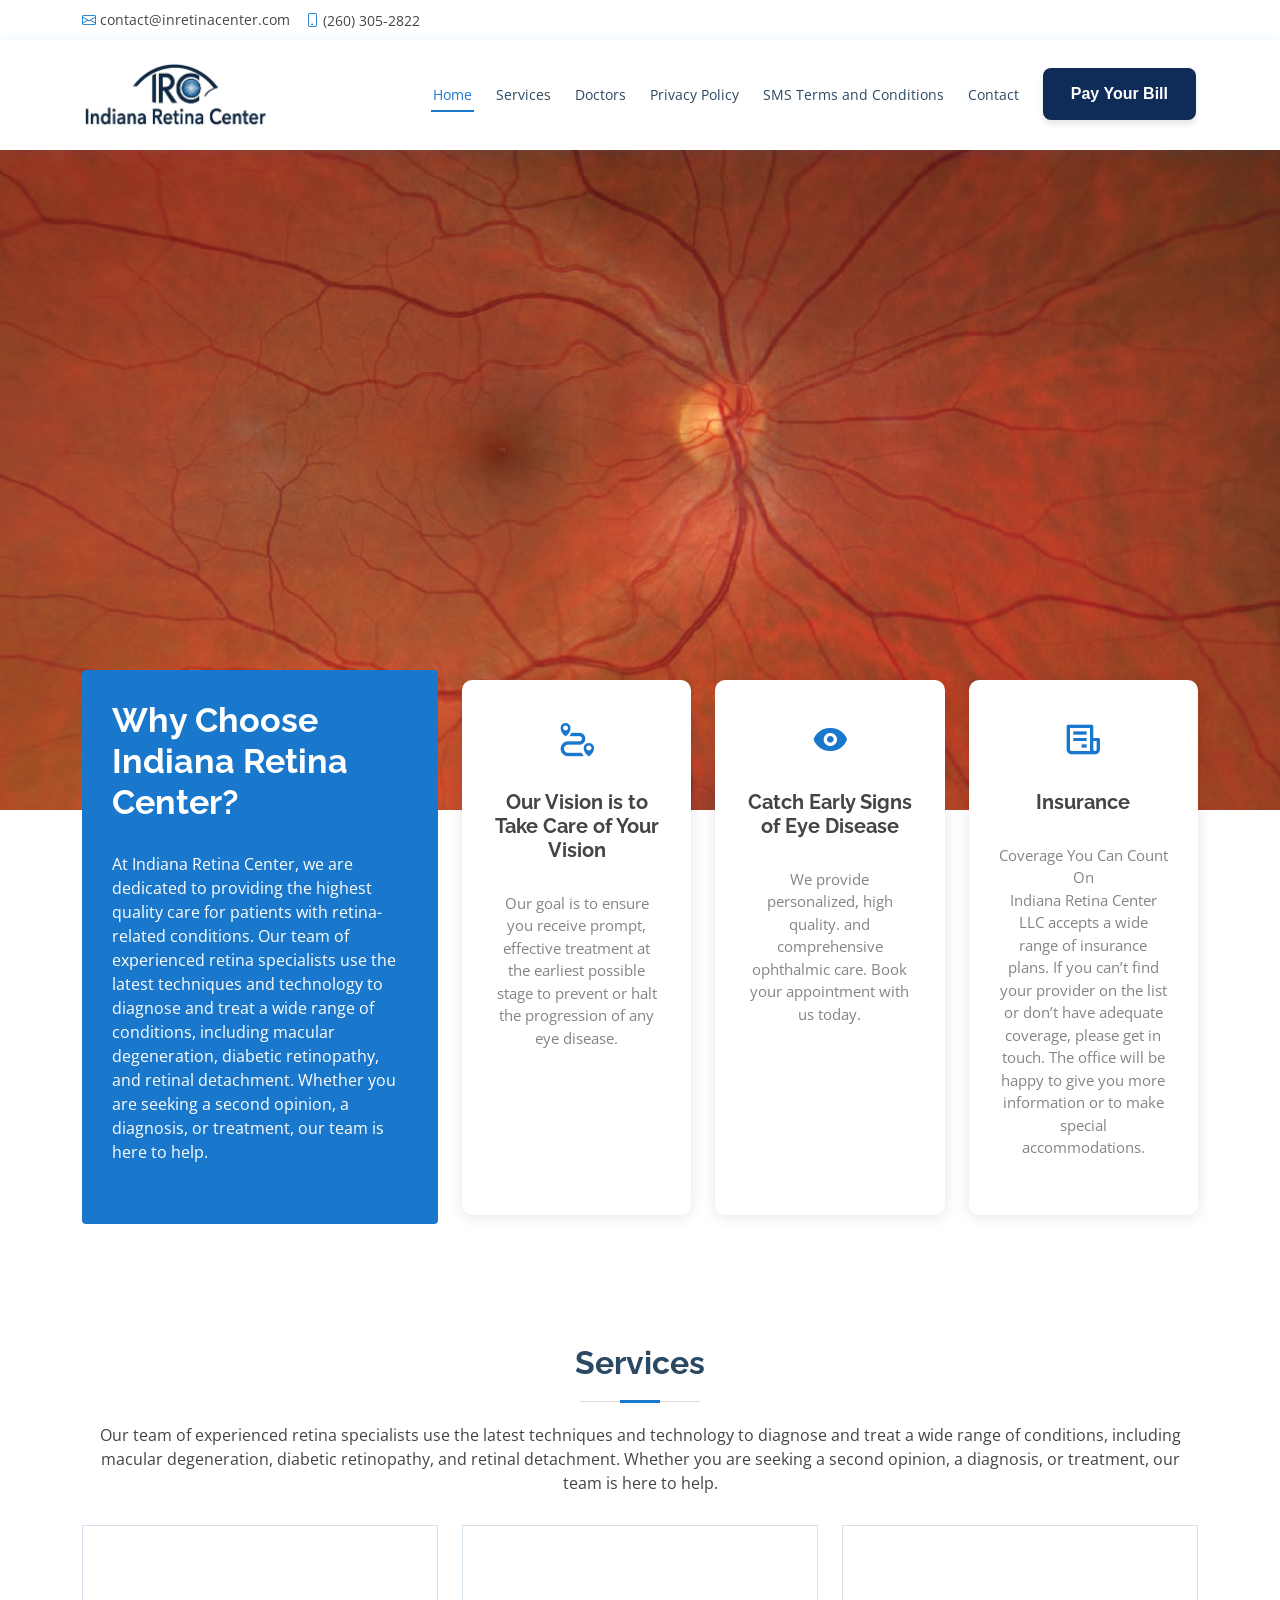
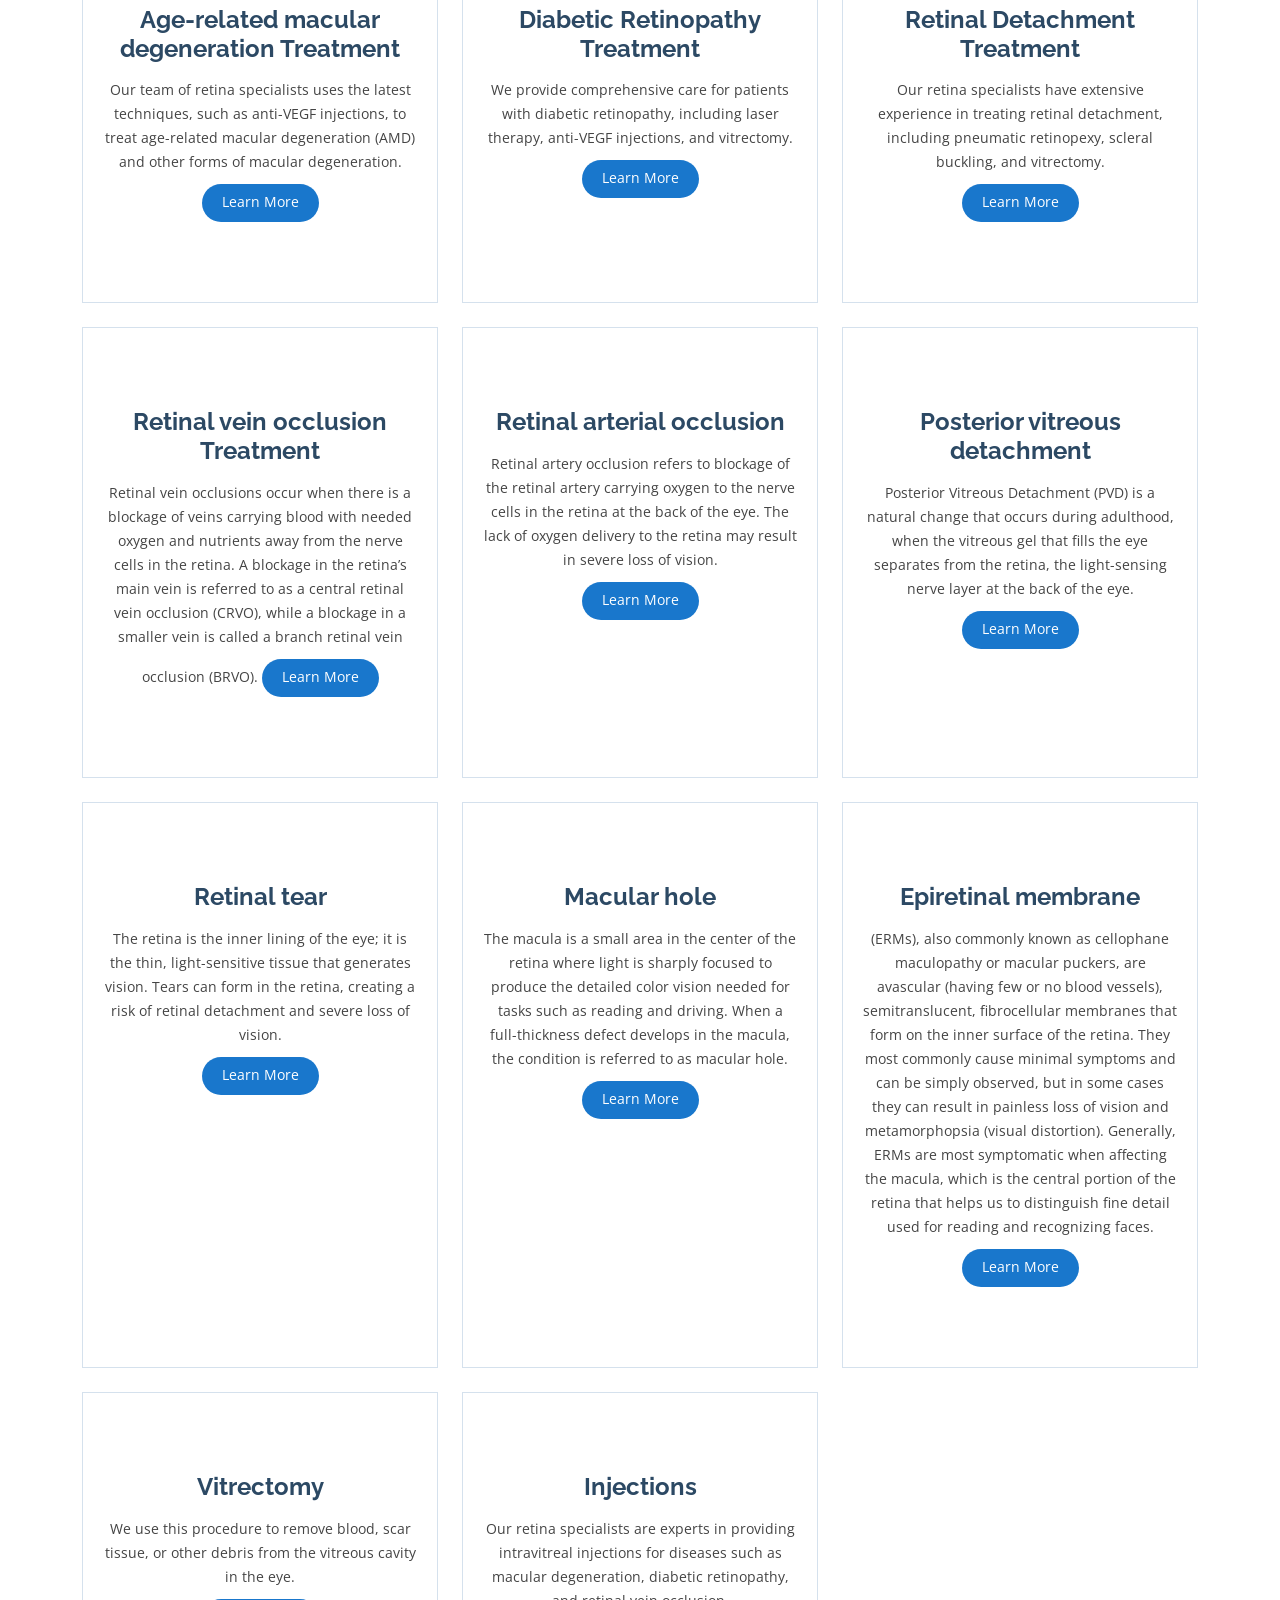
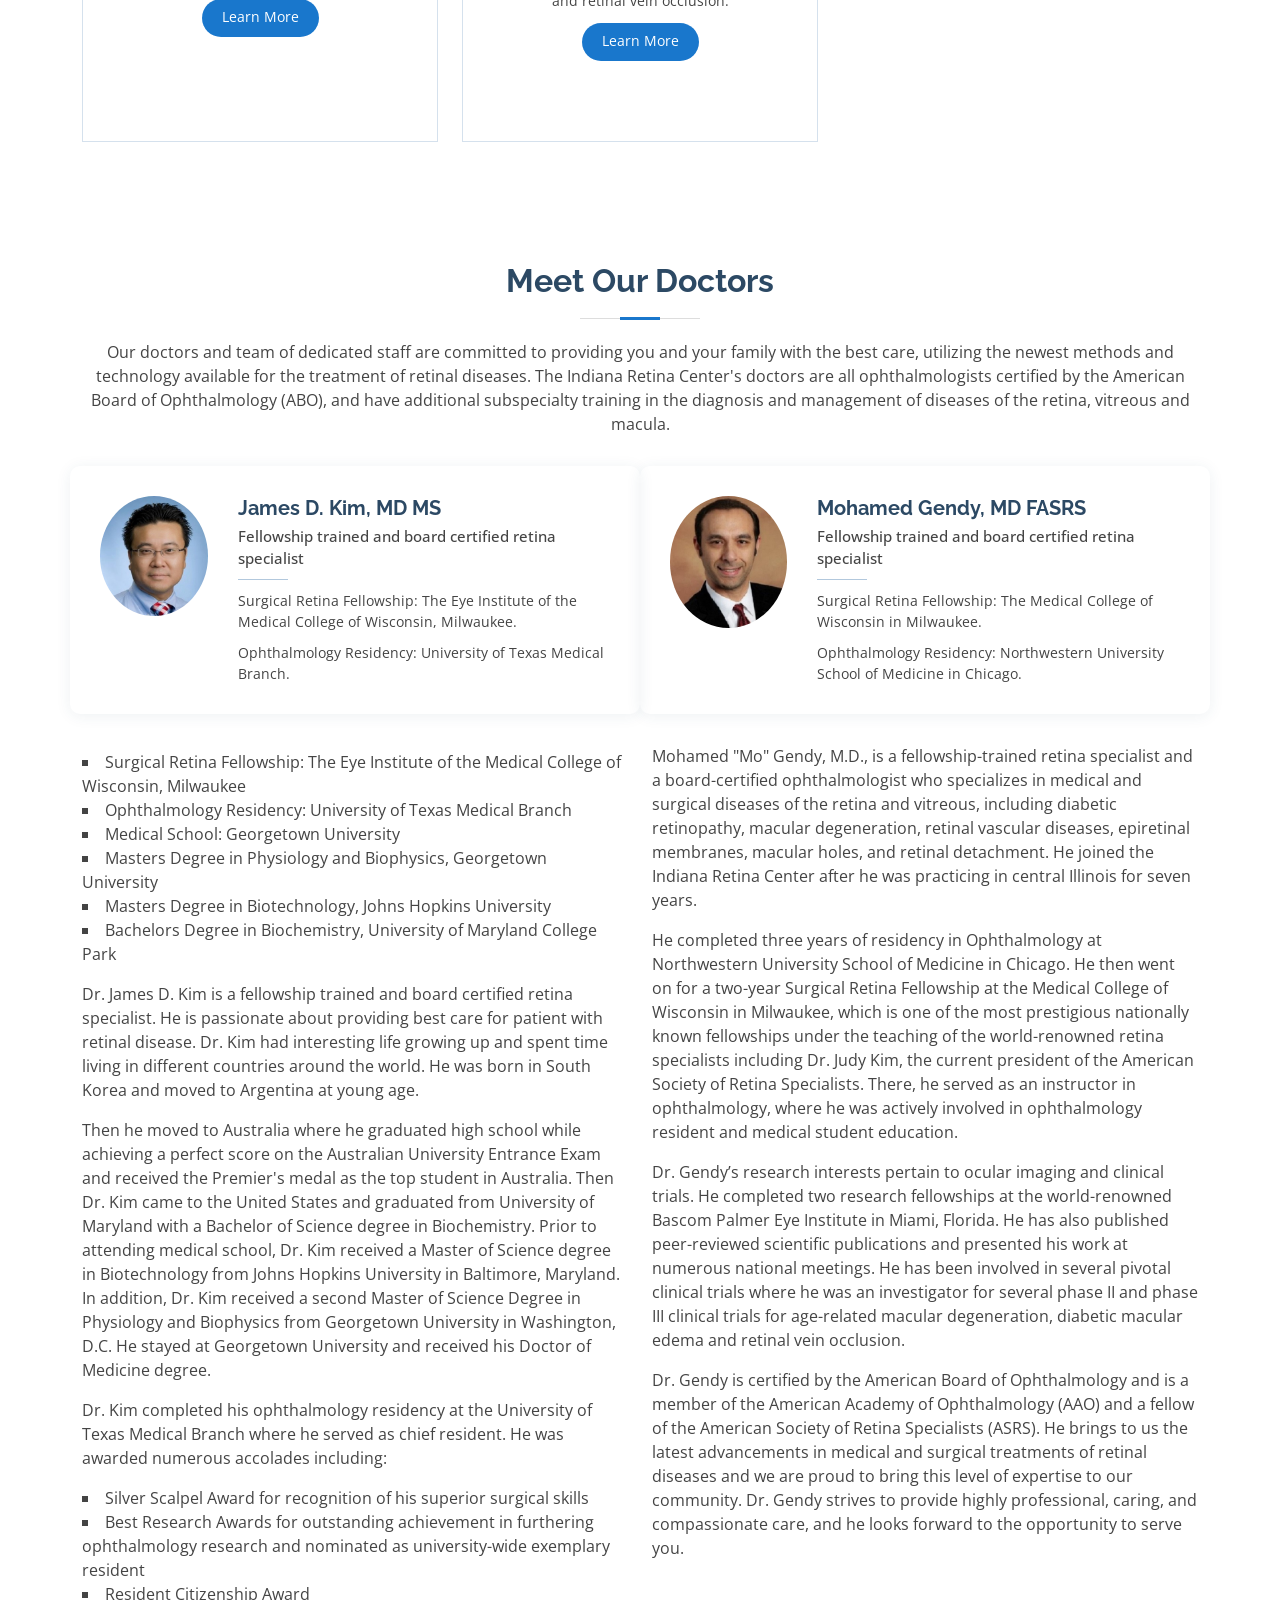
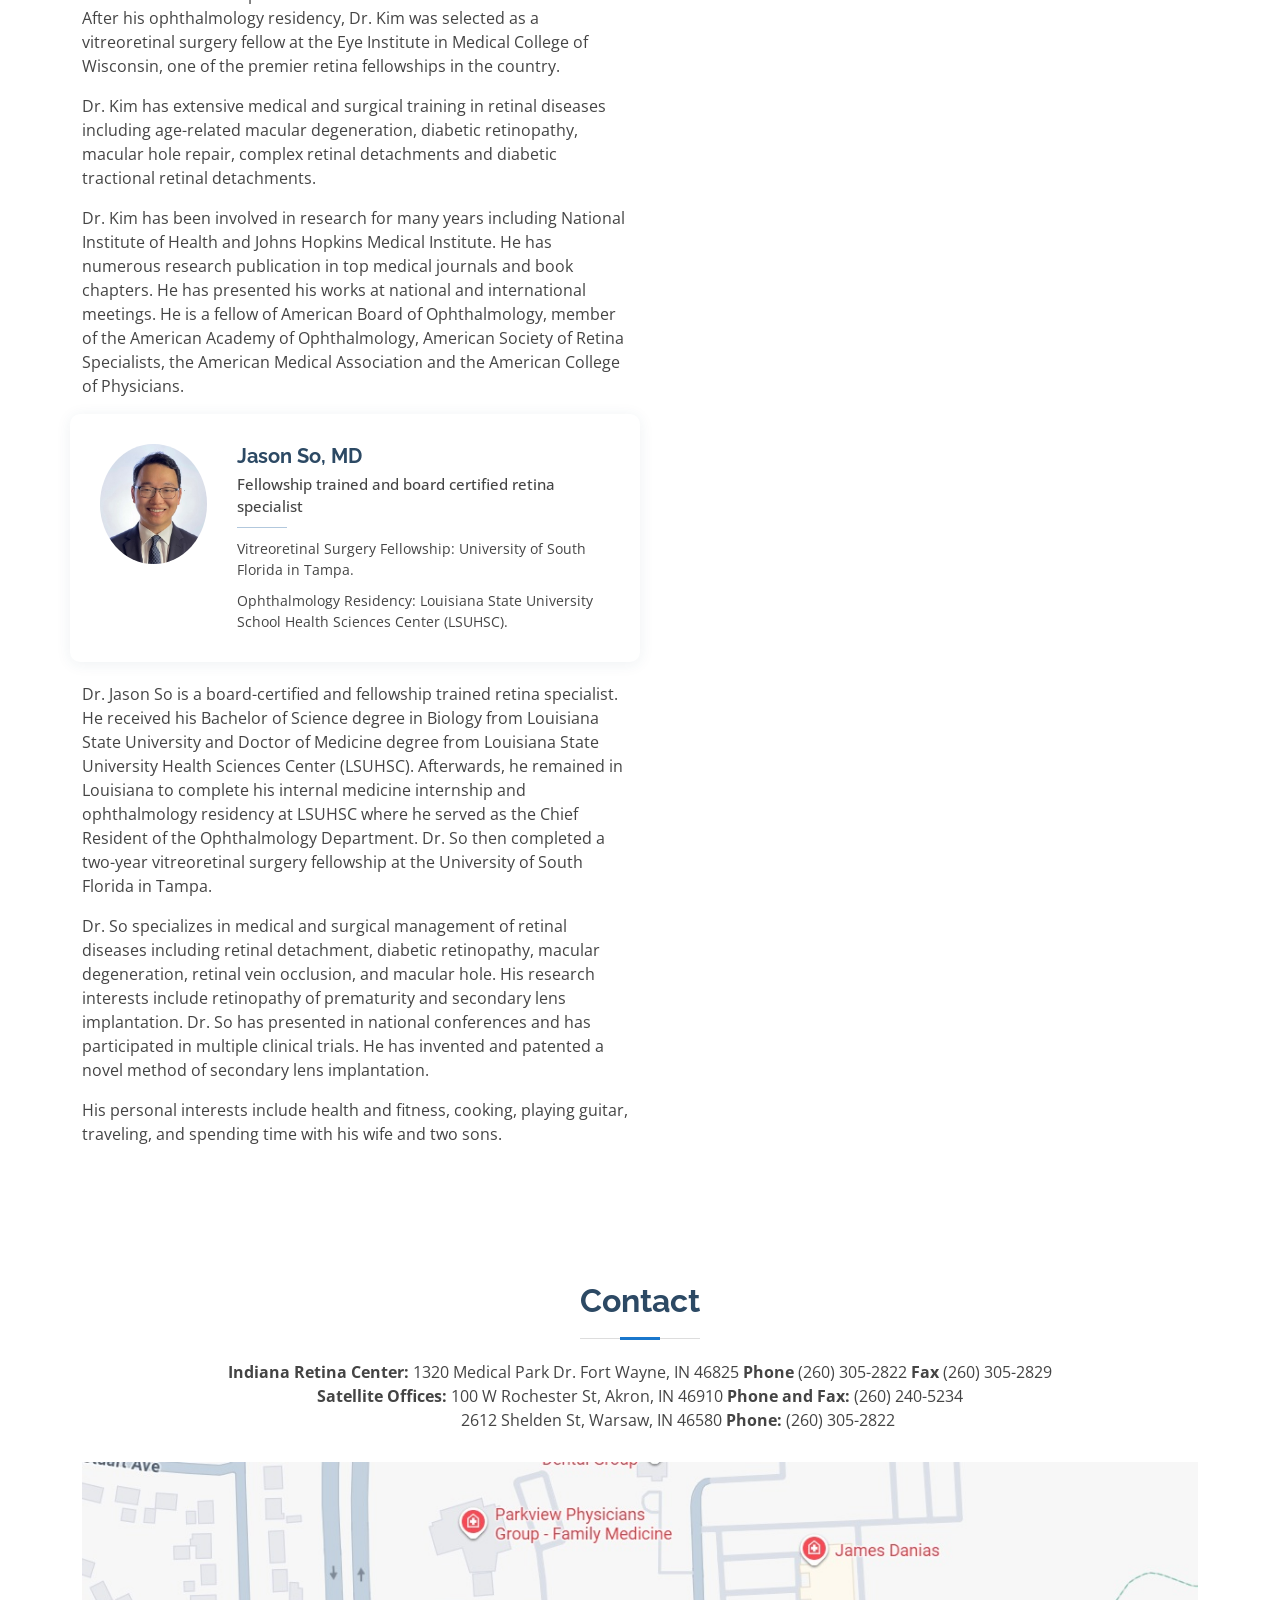
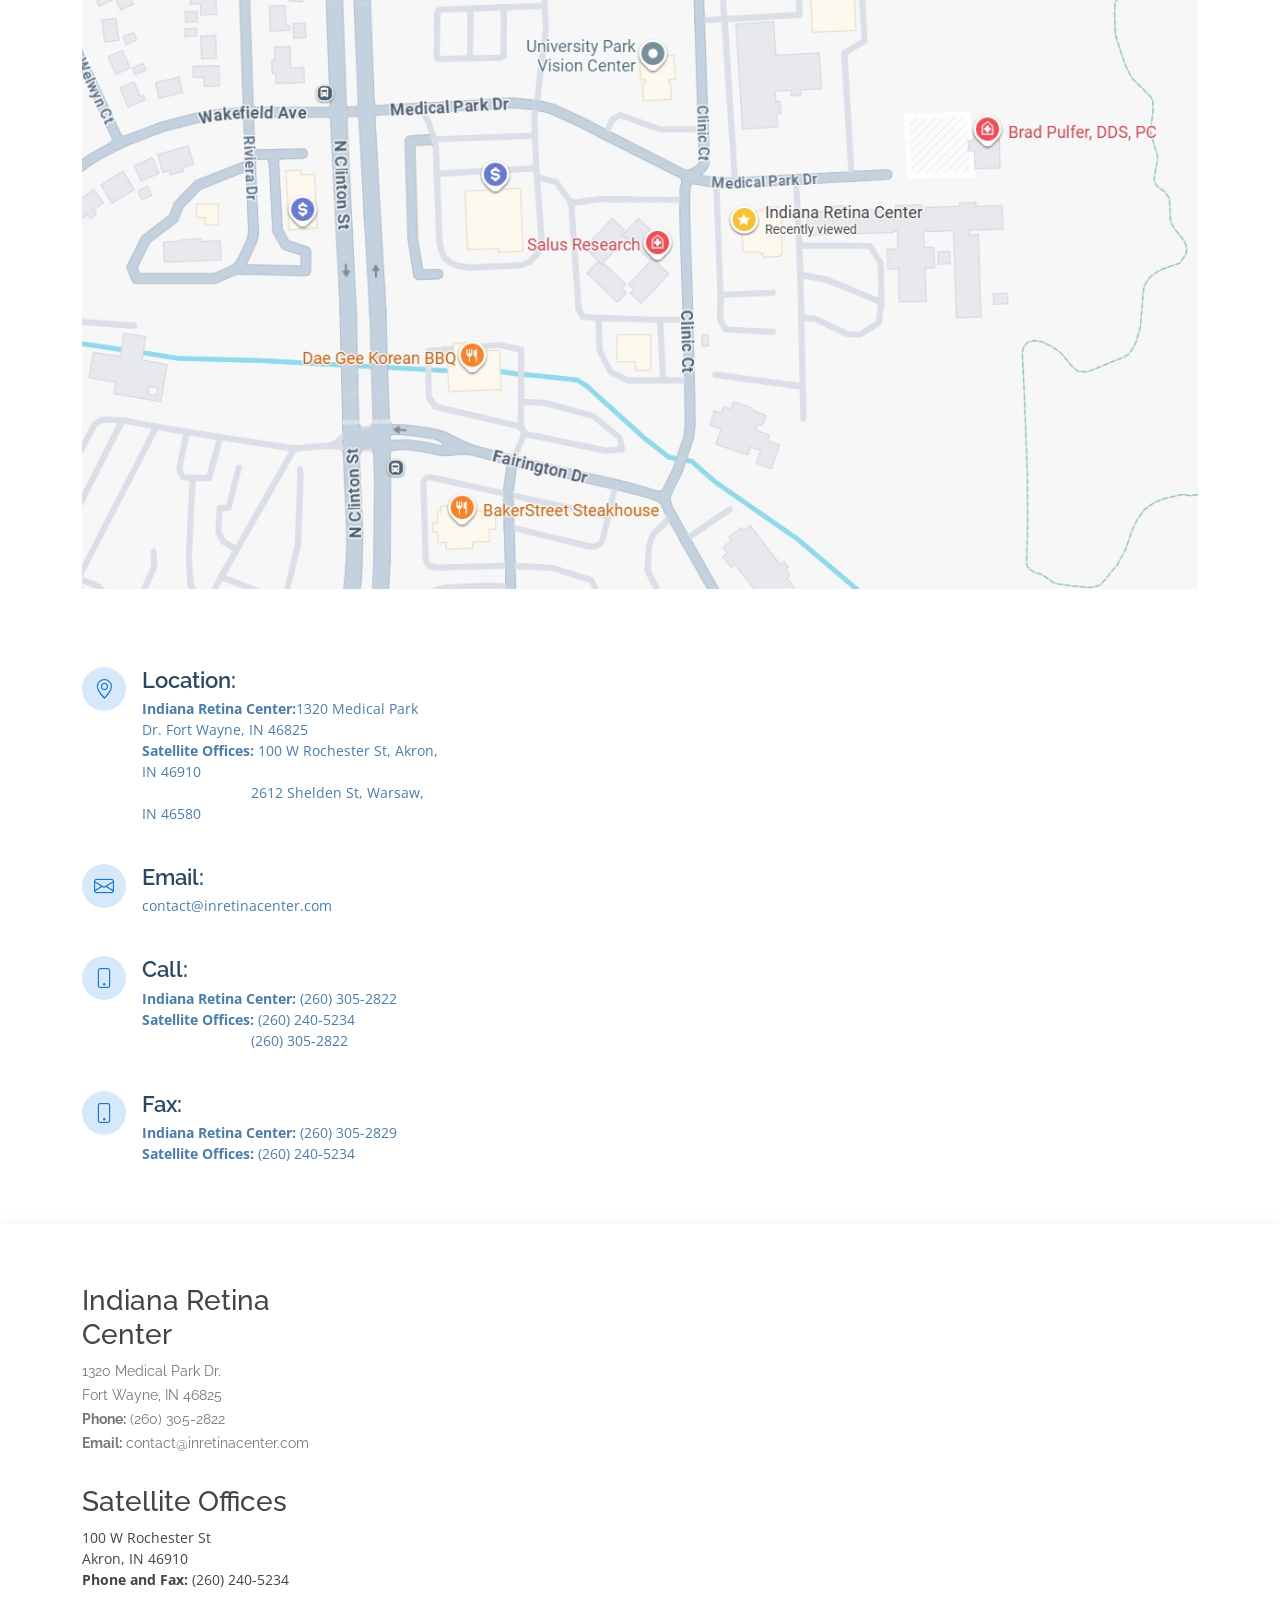
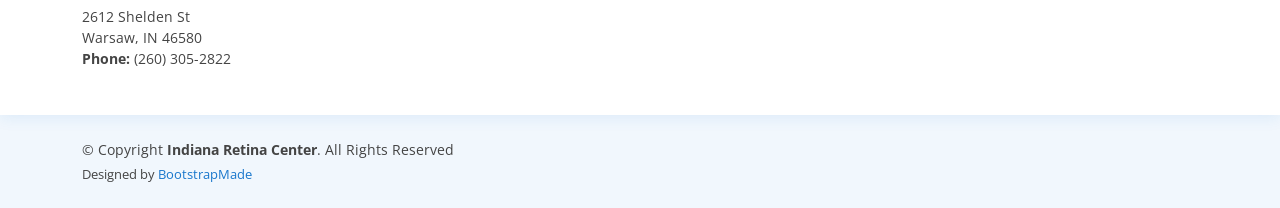
==== index.html @ b205c961 "init commit" ====
<!DOCTYPE html>
<html lang="en">

<head>
  <meta charset="utf-8">
  <meta content="width=device-width, initial-scale=1.0" name="viewport">

  <title>Indiana Retina Center</title>
  <meta content="" name="description">
  <meta content="" name="keywords">

  <!-- Favicons -->
  <link href="assets/img/favicon.png" rel="icon">
  <link href="assets/img/apple-touch-icon.png" rel="apple-touch-icon">

  <!-- Google Fonts -->
  <link href="https://fonts.googleapis.com/css?family=Open+Sans:300,300i,400,400i,600,600i,700,700i|Raleway:300,300i,400,400i,500,500i,600,600i,700,700i|Poppins:300,300i,400,400i,500,500i,600,600i,700,700i" rel="stylesheet">

  <!-- Vendor CSS Files -->
  <link href="assets/vendor/fontawesome-free/css/all.min.css" rel="stylesheet">
  <link href="assets/vendor/animate.css/animate.min.css" rel="stylesheet">
  <link href="assets/vendor/bootstrap/css/bootstrap.min.css" rel="stylesheet">
  <link href="assets/vendor/bootstrap-icons/bootstrap-icons.css" rel="stylesheet">
  <link href="assets/vendor/boxicons/css/boxicons.min.css" rel="stylesheet">
  <link href="assets/vendor/glightbox/css/glightbox.min.css" rel="stylesheet">
  <link href="assets/vendor/remixicon/remixicon.css" rel="stylesheet">
  <link href="assets/vendor/swiper/swiper-bundle.min.css" rel="stylesheet">

  <!-- Template Main CSS File -->
  <link href="assets/css/style.css" rel="stylesheet">

  <!-- =======================================================
  * Template Name: medical- v4.10.0
  * Template URL: https://bootstrapmade.com/Indiana Retina Center-free-medical-bootstrap-theme/
  * Author: BootstrapMade.com
  * License: https://bootstrapmade.com/license/
  ======================================================== -->
</head>

<body>

  <!-- ======= Top Bar ======= -->
  <div id="topbar" class="d-flex align-items-center fixed-top">
    <div class="container d-flex justify-content-between">
      <div class="contact-info d-flex align-items-center">
        <i class="bi bi-envelope"></i> <a href="mailto:contact@inretinacenter.com">contact@inretinacenter.com</a>
        <i class="bi bi-phone"></i> (260) 305-2822 
      </div>

    </div>
  </div>

  <!-- ======= Header ======= -->
  <header id="header" class="fixed-top">
    <div class="container d-flex align-items-center">

      <h1 class="logo me-auto"><a href="index.html"><img src="./assets/img/logo.jpg" ></a></h1>
      <!-- Uncomment below if you prefer to use an image logo -->
      <!-- <a href="index.html" class="logo me-auto"><img src="assets/img/logo.png" alt="" class="img-fluid"></a>-->

      <nav id="navbar" class="navbar order-last order-lg-0">
        <ul>
          <li><a class="nav-link scrollto active" href="#hero">Home</a></li>
          <li><a class="nav-link scrollto" href="#services">Services</a></li>
          <li><a class="nav-link scrollto" href="#doctors">Doctors</a></li>
          <li><a class="nav-link scrollto" href="/privacy.html">Privacy Policy</a></li>
          <li><a class="nav-link scrollto" href="/sms.html">SMS Terms and Conditions</a></li>
          <li><a class="nav-link scrollto" href="#contact">Contact</a></li>
          <li><a class="nav-link scrollto" href="/payment.html">    
            <button class="payment-btn" onclick="this.classList.toggle('is-loading')">
              <span class="spinner"></span>
              <span class="text">Pay Your Bill</span>
            </button>
          </a> 
          </li>
          
        </ul>
        <i class="bi bi-list mobile-nav-toggle"></i>


       


      </nav><!-- .navbar -->

      <a style="display:none" href="#contact" class="appointment-btn scrollto">
        <span class="d-none d-md-inline">Make an</span> Appointment</a>

    </div>
  </header><!-- End Header -->

  <!-- ======= Hero Section ======= -->
  <section id="hero" class="d-flex align-items-center">
    <div class="container">

    <div style="display:none">
      <h1>Indiana  Retina<span style="color:white;ext-shadow: 1px 1px 2px pink; "> Center</span></h1>
      <h2 style="width:50%">We use the most up-to-date diagnostic, medical, surgical,
        and non-surgical methods to provide personalized treatment
        for your eye care needs.</h2>
      <a href="#contact" class="btn-get-started scrollto">Get Started</a>
    </div>
    </div>
  </section><!-- End Hero -->

  <main id="main">

    <!-- ======= Why Us Section ======= -->
    <section id="why-us" class="why-us">
      <div class="container">

        <div class="row">
          <div class="col-lg-4 d-flex align-items-stretch">
            <div class="content">
              <h3>Why Choose Indiana Retina Center?</h3>
              <p>
                At Indiana Retina Center, we are dedicated to providing the highest quality care for patients with retina-related conditions. Our team of experienced retina specialists use the latest techniques and technology to diagnose and treat a wide range of conditions, including macular degeneration, diabetic retinopathy, and retinal detachment. Whether you are seeking a second opinion, a diagnosis, or treatment, our team is here to help.
              </p>
              <div class="text-center"  style="display:none" >
                <a href="#" class="more-btn">Learn More <i class="bx bx-chevron-right"></i></a>
              </div>
            </div>
          </div>
          <div class="col-lg-8 d-flex align-items-stretch">
            <div class="icon-boxes d-flex flex-column justify-content-center">
              <div class="row">
                <div class="col-xl-4 d-flex align-items-stretch">
                  <div class="icon-box mt-4 mt-xl-0">
                    <i class="bx bx-trip"></i>
                    <h4>Our Vision is to Take Care of Your Vision</h4>
                    <p>Our goal is to ensure you receive prompt, effective treatment at the earliest possible stage to prevent or halt the progression of any eye disease.</p>
                  </div>
                </div>
                
                

                <div class="col-xl-4 d-flex align-items-stretch">
                  <div class="icon-box mt-4 mt-xl-0">
                    <i class="bx bxs-show"></i>
                    <h4>Catch Early Signs of Eye Disease  
                    </h4>
                    <p>We provide personalized, high quality. 
                      and comprehensive ophthalmic care. 
                      Book your appointment with us today.</p>
                  </div>
                </div>

                
                <div class="col-xl-4 d-flex align-items-stretch">
                  <div class="icon-box mt-4 mt-xl-0">
                    <i class="bx bx-receipt"></i>
                    <h4>Insurance</h4>
                    <p>
                      Coverage You Can Count On
                      <br>
                      Indiana Retina Center LLC accepts a wide range of insurance plans. If you can’t find your provider on the list or don’t have adequate coverage, please get in touch. The office will be happy to give you more information or to make special accommodations.</p>
                  </div>
                </div>
              </div>
            </div><!-- End .content-->
          </div>
        </div>

      </div>
    </section><!-- End Why Us Section -->

    <!-- ======= About Section ======= -->
    <section id="about" class="about"  style="display:none">
      <div class="container-fluid">

        <div class="row">
          <div class="col-xl-5 col-lg-6 video-box d-flex justify-content-center align-items-stretch position-relative">
            <a href="https://www.youtube.com/watch?v=jDDaplaOz7Q" class="glightbox play-btn mb-4"></a>
          </div>

          <div class="col-xl-7 col-lg-6 icon-boxes d-flex flex-column align-items-stretch justify-content-center py-5 px-lg-5">
            <h3>Enim quis est voluptatibus aliquid consequatur fugiat</h3>
            <p>Esse voluptas cumque vel exercitationem. Reiciendis est hic accusamus. Non ipsam et sed minima temporibus laudantium. Soluta voluptate sed facere corporis dolores excepturi. Libero laboriosam sint et id nulla tenetur. Suscipit aut voluptate.</p>

            <div class="icon-box">
              <div class="icon"><i class="bx bx-fingerprint"></i></div>
              <h4 class="title"><a href="">Lorem Ipsum</a></h4>
              <p class="description">Voluptatum deleniti atque corrupti quos dolores et quas molestias excepturi sint occaecati cupiditate non provident</p>
            </div>

            <div class="icon-box">
              <div class="icon"><i class="bx bx-gift"></i></div>
              <h4 class="title"><a href="">Nemo Enim</a></h4>
              <p class="description">At vero eos et accusamus et iusto odio dignissimos ducimus qui blanditiis praesentium voluptatum deleniti atque</p>
            </div>

            <div class="icon-box">
              <div class="icon"><i class="bx bx-atom"></i></div>
              <h4 class="title"><a href="">Dine Pad</a></h4>
              <p class="description">Explicabo est voluptatum asperiores consequatur magnam. Et veritatis odit. Sunt aut deserunt minus aut eligendi omnis</p>
            </div>

          </div>
        </div>

      </div>
    </section><!-- End About Section -->

    <!-- ======= Counts Section ======= -->
    <section id="counts" class="counts"   style="display:none">
      <div class="container">

        <div class="row">

          <div class="col-lg-3 col-md-6">
            <div class="count-box">
              <i class="fas fa-user-md"></i>
              <span data-purecounter-start="0" data-purecounter-end="85" data-purecounter-duration="1" class="purecounter"></span>
              <p>Doctors</p>
            </div>
          </div>

          <div class="col-lg-3 col-md-6 mt-5 mt-md-0">
            <div class="count-box">
              <i class="far fa-hospital"></i>
              <span data-purecounter-start="0" data-purecounter-end="18" data-purecounter-duration="1" class="purecounter"></span>
              <p>Departments</p>
            </div>
          </div>

          <div class="col-lg-3 col-md-6 mt-5 mt-lg-0">
            <div class="count-box">
              <i class="fas fa-flask"></i>
              <span data-purecounter-start="0" data-purecounter-end="12" data-purecounter-duration="1" class="purecounter"></span>
              <p>Research Labs</p>
            </div>
          </div>

          <div class="col-lg-3 col-md-6 mt-5 mt-lg-0">
            <div class="count-box">
              <i class="fas fa-award"></i>
              <span data-purecounter-start="0" data-purecounter-end="150" data-purecounter-duration="1" class="purecounter"></span>
              <p>Awards</p>
            </div>
          </div>

        </div>

      </div>
    </section><!-- End Counts Section -->

    <!-- ======= Services Section ======= -->
    <section id="services" class="services">
      <div class="container">

        <div class="section-title">
          <h2>Services</h2>
          <p>Our team of experienced retina specialists use the latest techniques and technology to diagnose and treat a wide range of conditions, including macular degeneration, diabetic retinopathy, and retinal detachment. Whether you are seeking a second opinion, a diagnosis, or treatment, our team is here to help.</p>
        </div>

        <div class="row">
          <div class="col-lg-4 col-md-6 d-flex align-items-stretch">
            <div class="icon-box">
              <div class="icon"  style="display:none;"><i class="fas fa-notes-medical"></i></div>
              <h4><a href="">Age-related macular degeneration Treatment</a></h4>
              <p> Our team of retina specialists uses the latest techniques, such as anti-VEGF injections, 
                to treat age-related macular degeneration (AMD) and other forms of macular degeneration.
                <a  target="_blank"  href="https://www.asrs.org/patients/retinal-diseases/2/age-related-macular-degeneration" 
                 class="more-btn">Learn More</a>
            </div>
          </div>

          <div class="col-lg-4 col-md-6 d-flex align-items-stretch mt-4 mt-md-0">
            <div class="icon-box">
              <div class="icon"  style="display:none;"><i class="fas fa-notes-medical"></i></div>
              <h4><a href="">Diabetic Retinopathy Treatment</a></h4>
              <p>We provide comprehensive care for patients with diabetic retinopathy, including laser therapy, anti-VEGF injections, and vitrectomy.
                <br><a  target="_blank"  href="https://www.asrs.org/patients/retinal-diseases/3/diabetic-retinopathy"
                class="more-btn">Learn More</a>
              </p>
            </div>
          </div>

          <div class="col-lg-4 col-md-6 d-flex align-items-stretch mt-4 mt-lg-0">
            <div class="icon-box">
              <div class="icon"  style="display:none;"><i class="fas fa-notes-medical"></i></div>
              <h4><a href="">Retinal Detachment Treatment</a></h4>
              <p>Our retina specialists have extensive experience in treating retinal detachment, including pneumatic retinopexy, scleral buckling, and vitrectomy.
                <br><a  target="_blank"  href="https://www.asrs.org/patients/retinal-diseases/6/retinal-detachment"
                class="more-btn">Learn More</a>
              </p>
            </div>
          </div>

          <div class="col-lg-4 col-md-6 d-flex align-items-stretch mt-4">
            <div class="icon-box">
              <div class="icon"  style="display:none;"><i class="fas fa-notes-medical"></i></div>
              <h4><a href="">Retinal vein occlusion Treatment</a></h4>
              <p>Retinal vein occlusions occur when there is a blockage of veins carrying  blood with needed oxygen and nutrients away from the nerve cells in the retina. A blockage in the retina’s main vein is referred to as a central retinal vein occlusion (CRVO), while a blockage in a smaller vein is called a branch retinal vein occlusion (BRVO).
                <a target="_blank" href="https://www.asrs.org/patients/retinal-diseases/24/branch-retinal-vein-occlusion"
                class="more-btn">Learn More</a>

              </p>
            </div>
          </div>

          <div class="col-lg-4 col-md-6 d-flex align-items-stretch mt-4">
            <div class="icon-box">
              <div class="icon"  style="display:none;"><i class="fas fa-notes-medical"></i></div>
              <h4><a href="">Retinal arterial occlusion</a></h4>
              <p>Retinal artery occlusion refers to blockage of the retinal artery carrying oxygen to the nerve cells in the retina at the back of the eye. 
                The lack of oxygen delivery to the retina may result in severe loss of vision.
                <br><a target="_blank"  href="https://www.asrs.org/patients/retinal-diseases/32/retinal-artery-occlusion"
                class="more-btn">Learn More</a>
                
              </p>
            </div>
          </div>

          <div class="col-lg-4 col-md-6 d-flex align-items-stretch mt-4">
            <div class="icon-box">
              <div class="icon"  style="display:none;"><i class="fas fa-notes-medical"></i></div>
              <h4><a href=""> Posterior vitreous detachment</a></h4>
              <p>Posterior Vitreous Detachment (PVD) is a natural change that occurs during adulthood, when the vitreous gel that fills the eye separates from the retina, 
                the light-sensing nerve layer at the back of the eye.
                <br><a target="_blank"  href="https://www.asrs.org/patients/retinal-diseases/9/posterior-vitreous-detachment"
                class="more-btn">Learn More</a>
                
              </p>
            </div>
          </div>
          <div class="col-lg-4 col-md-6 d-flex align-items-stretch mt-4">
            <div class="icon-box">
              <div class="icon"  style="display:none;"><i class="fas fa-notes-medical"></i></div>
              <h4><a href="">Retinal tear</a></h4>
              <p>  The retina is the inner lining of the eye; it is the thin, light-sensitive tissue that generates vision. 
                Tears can form in the retina, creating a risk of retinal detachment and severe loss of vision.
                <br><a target="_blank"  href="https://www.asrs.org/patients/retinal-diseases/26/retinal-tears"
                class="more-btn">Learn More</a>
              </p>
            </div>
          </div>

          <div class="col-lg-4 col-md-6 d-flex align-items-stretch mt-4">
            <div class="icon-box">
              <div class="icon" style="display:none;"><i class="fas fa-notes-medical" ></i></div>
              <h4><a href="">Macular hole</a></h4>
              <p> The macula is a small area in the center of the retina where light is sharply focused to produce the detailed color vision needed for tasks such as reading and driving.
                 When a full-thickness defect develops in the macula, the condition is referred to as macular hole.
                <br><a target="_blank"  href="https://www.asrs.org/patients/retinal-diseases/4/macular-hole" 
                class="more-btn">Learn More</a>
              </p>
            </div>
          </div>
          <div class="col-lg-4 col-md-6 d-flex align-items-stretch mt-4">
            <div class="icon-box">
              <div class="icon"  style="display:none;"><i class="fas fa-notes-medical"></i></div>
              <h4><a href="">Epiretinal membrane</a></h4>
              <p>   (ERMs), also commonly known as cellophane maculopathy or macular puckers, are avascular (having few or no blood vessels), semitranslucent, fibrocellular membranes that form on the inner surface of the retina. They most commonly cause minimal symptoms and can be simply observed, but in some cases they can result in painless loss of vision and metamorphopsia (visual distortion). Generally, ERMs are most symptomatic when affecting the macula, 
                which is the central portion of the retina that helps us to distinguish fine detail used for reading and recognizing faces.
                <br><a target="_blank"  href="https://www.asrs.org/patients/retinal-diseases/19/epiretinal-membranes" 
                class="more-btn">Learn More</a>
              </p>
            </div>
          </div>
 

          <div class="col-lg-4 col-md-6 d-flex align-items-stretch mt-4">
            <div class="icon-box">
              <div class="icon"  style="display:none;"><i class="fas fa-notes-medical"></i></div>
              <h4><a href="">Vitrectomy</a></h4>
              <p>We use this procedure to remove blood, scar tissue, or other debris from the vitreous cavity in the eye.
                <br><a target="_blank" href="https://www.asrs.org/patients/retinal-diseases/25/vitrectomy"
                class="more-btn">Learn More</a>
              </p>
            </div>
          </div>

          <div class="col-lg-4 col-md-6 d-flex align-items-stretch mt-4">
            <div class="icon-box">
              <div class="icon"  style="display:none;"><i class="fas fa-notes-medical"></i></div>
              <h4><a href="">Injections</a></h4>
              <p>Our retina specialists are experts in providing intravitreal injections for diseases such as macular degeneration, diabetic retinopathy, and retinal vein occlusion.
                <br><a target="_blank"  href="https://www.asrs.org/patients/retinal-diseases/33/intravitreal-injections" 
                class="more-btn">Learn More</a>
                
              </p>
            </div>
          </div>



        </div>

      </div>
    </section><!-- End Services Section -->

    <!-- ======= Appointment Section ======= -->
    <section id="appointment" class="appointment section-bg" style="display:none">
      <div class="container">

        <div class="section-title">
          <h2>Make an Appointment</h2>
          <p>Magnam dolores commodi suscipit. Necessitatibus eius consequatur ex aliquid fuga eum quidem. Sit sint consectetur velit. Quisquam quos quisquam cupiditate. Et nemo qui impedit suscipit alias ea. Quia fugiat sit in iste officiis commodi quidem hic quas.</p>
        </div>

        <form action="forms/appointment.php" method="post" role="form" class="php-email-form">
          <div class="row">
            <div class="col-md-4 form-group">
              <input type="text" name="name" class="form-control" id="name" placeholder="Your Name" data-rule="minlen:4" data-msg="Please enter at least 4 chars">
              <div class="validate"></div>
            </div>
            <div class="col-md-4 form-group mt-3 mt-md-0">
              <input type="email" class="form-control" name="email" id="email" placeholder="Your Email" data-rule="email" data-msg="Please enter a valid email">
              <div class="validate"></div>
            </div>
            <div class="col-md-4 form-group mt-3 mt-md-0">
              <input type="tel" class="form-control" name="phone" id="phone" placeholder="Your Phone" data-rule="minlen:4" data-msg="Please enter at least 4 chars">
              <div class="validate"></div>
            </div>
          </div>
          <div class="row">
            <div class="col-md-4 form-group mt-3">
              <input type="datetime" name="date" class="form-control datepicker" id="date" placeholder="Appointment Date" data-rule="minlen:4" data-msg="Please enter at least 4 chars">
              <div class="validate"></div>
            </div>
            <div class="col-md-4 form-group mt-3">
              <select name="department" id="department" class="form-select">
                <option value="">Select Department</option>
                <option value="Department 1">Department 1</option>
                <option value="Department 2">Department 2</option>
                <option value="Department 3">Department 3</option>
              </select>
              <div class="validate"></div>
            </div>
            <div class="col-md-4 form-group mt-3">
              <select name="doctor" id="doctor" class="form-select">
                <option value="">Select Doctor</option>
                <option value="Doctor 1">Doctor 1</option>
                <option value="Doctor 2">Doctor 2</option>
                <option value="Doctor 3">Doctor 3</option>
              </select>
              <div class="validate"></div>
            </div>
          </div>

          <div class="form-group mt-3">
            <textarea class="form-control" name="message" rows="5" placeholder="Message (Optional)"></textarea>
            <div class="validate"></div>
          </div>
          <div class="mb-3">
            <div class="loading">Loading</div>
            <div class="error-message"></div>
            <div class="sent-message">Your appointment request has been sent successfully. Thank you!</div>
          </div>
          <div class="text-center"><button type="submit">Make an Appointment</button></div>
        </form>

      </div>
    </section><!-- End Appointment Section -->

    <!-- ======= Departments Section ======= -->
    <section id="departments" class="departments"  style="display:none">
      <div class="container">

        <div class="section-title">
          <h2>Departments</h2>
          <p>Magnam dolores commodi suscipit. Necessitatibus eius consequatur ex aliquid fuga eum quidem. Sit sint consectetur velit. Quisquam quos quisquam cupiditate. Et nemo qui impedit suscipit alias ea. Quia fugiat sit in iste officiis commodi quidem hic quas.</p>
        </div>

        <div class="row gy-4">
          <div class="col-lg-3">
            <ul class="nav nav-tabs flex-column">
              <li class="nav-item">
                <a class="nav-link active show" data-bs-toggle="tab" href="#tab-1">Cardiology</a>
              </li>
              <li class="nav-item">
                <a class="nav-link" data-bs-toggle="tab" href="#tab-2">Neurology</a>
              </li>
              <li class="nav-item">
                <a class="nav-link" data-bs-toggle="tab" href="#tab-3">Hepatology</a>
              </li>
              <li class="nav-item">
                <a class="nav-link" data-bs-toggle="tab" href="#tab-4">Pediatrics</a>
              </li>
              <li class="nav-item">
                <a class="nav-link" data-bs-toggle="tab" href="#tab-5">Eye Care</a>
              </li>
            </ul>
          </div>
          <div class="col-lg-9">
            <div class="tab-content">
              <div class="tab-pane active show" id="tab-1">
                <div class="row gy-4">
                  <div class="col-lg-8 details order-2 order-lg-1">
                    <h3>Cardiology</h3>
                    <p class="fst-italic">Qui laudantium consequatur laborum sit qui ad sapiente dila parde sonata raqer a videna mareta paulona marka</p>
                    <p>Et nobis maiores eius. Voluptatibus ut enim blanditiis atque harum sint. Laborum eos ipsum ipsa odit magni. Incidunt hic ut molestiae aut qui. Est repellat minima eveniet eius et quis magni nihil. Consequatur dolorem quaerat quos qui similique accusamus nostrum rem vero</p>
                  </div>
                  <div class="col-lg-4 text-center order-1 order-lg-2">
                    <img src="assets/img/departments-1.jpg" alt="" class="img-fluid">
                  </div>
                </div>
              </div>
              <div class="tab-pane" id="tab-2">
                <div class="row gy-4">
                  <div class="col-lg-8 details order-2 order-lg-1">
                    <h3>Et blanditiis nemo veritatis excepturi</h3>
                    <p class="fst-italic">Qui laudantium consequatur laborum sit qui ad sapiente dila parde sonata raqer a videna mareta paulona marka</p>
                    <p>Ea ipsum voluptatem consequatur quis est. Illum error ullam omnis quia et reiciendis sunt sunt est. Non aliquid repellendus itaque accusamus eius et velit ipsa voluptates. Optio nesciunt eaque beatae accusamus lerode pakto madirna desera vafle de nideran pal</p>
                  </div>
                  <div class="col-lg-4 text-center order-1 order-lg-2">
                    <img src="assets/img/departments-2.jpg" alt="" class="img-fluid">
                  </div>
                </div>
              </div>
              <div class="tab-pane" id="tab-3">
                <div class="row gy-4">
                  <div class="col-lg-8 details order-2 order-lg-1">
                    <h3>Impedit facilis occaecati odio neque aperiam sit</h3>
                    <p class="fst-italic">Eos voluptatibus quo. Odio similique illum id quidem non enim fuga. Qui natus non sunt dicta dolor et. In asperiores velit quaerat perferendis aut</p>
                    <p>Iure officiis odit rerum. Harum sequi eum illum corrupti culpa veritatis quisquam. Neque necessitatibus illo rerum eum ut. Commodi ipsam minima molestiae sed laboriosam a iste odio. Earum odit nesciunt fugiat sit ullam. Soluta et harum voluptatem optio quae</p>
                  </div>
                  <div class="col-lg-4 text-center order-1 order-lg-2">
                    <img src="assets/img/departments-3.jpg" alt="" class="img-fluid">
                  </div>
                </div>
              </div>
              <div class="tab-pane" id="tab-4">
                <div class="row gy-4">
                  <div class="col-lg-8 details order-2 order-lg-1">
                    <h3>Fuga dolores inventore laboriosam ut est accusamus laboriosam dolore</h3>
                    <p class="fst-italic">Totam aperiam accusamus. Repellat consequuntur iure voluptas iure porro quis delectus</p>
                    <p>Eaque consequuntur consequuntur libero expedita in voluptas. Nostrum ipsam necessitatibus aliquam fugiat debitis quis velit. Eum ex maxime error in consequatur corporis atque. Eligendi asperiores sed qui veritatis aperiam quia a laborum inventore</p>
                  </div>
                  <div class="col-lg-4 text-center order-1 order-lg-2">
                    <img src="assets/img/departments-4.jpg" alt="" class="img-fluid">
                  </div>
                </div>
              </div>
              <div class="tab-pane" id="tab-5">
                <div class="row gy-4">
                  <div class="col-lg-8 details order-2 order-lg-1">
                    <h3>Est eveniet ipsam sindera pad rone matrelat sando reda</h3>
                    <p class="fst-italic">Omnis blanditiis saepe eos autem qui sunt debitis porro quia.</p>
                    <p>Exercitationem nostrum omnis. Ut reiciendis repudiandae minus. Omnis recusandae ut non quam ut quod eius qui. Ipsum quia odit vero atque qui quibusdam amet. Occaecati sed est sint aut vitae molestiae voluptate vel</p>
                  </div>
                  <div class="col-lg-4 text-center order-1 order-lg-2">
                    <img src="assets/img/departments-5.jpg" alt="" class="img-fluid">
                  </div>
                </div>
              </div>
            </div>
          </div>
        </div>

      </div>
    </section><!-- End Departments Section -->

    <!-- ======= Doctors Section ======= -->
    <section id="doctors" class="doctors">
      <div class="container">

        <div class="section-title">
          <h2>Meet Our Doctors</h2>
          <p>
            Our doctors and team of dedicated staff are committed to providing you and your family with the best care, utilizing the newest methods and technology available for the treatment of retinal diseases.
            
            The Indiana Retina Center's doctors are all ophthalmologists certified by the American Board of Ophthalmology (ABO), and have additional subspecialty training in the diagnosis and management of diseases of the retina, vitreous and macula.</p>
        </div>

        <div class="row">

          <div class="col-lg-6">
            <div class="row">
              <div class="member d-flex align-items-start"   style="margin-bottom:20px;">
                <div class="pic"  >
                  <img src="assets/img/doctors/james_kim.jpg" class="img-fluid" alt="">
                </div>
                <div class="member-info" >
                  <h4>James D. Kim, MD MS</h4>
                  <span>Fellowship trained and board certified retina specialist</span>
                  <p>Surgical Retina Fellowship: The Eye Institute of the Medical College of Wisconsin, Milwaukee.</p>
                  
                  <p> Ophthalmology Residency: University of Texas Medical Branch.</p>
                 
                </div>
              </div>
            </div>
            <div class="row">
              <div class="member-info align-items-start">
                <p>
                  <ul  class="press"> 
                <li>Surgical Retina Fellowship: The Eye Institute of the Medical College of Wisconsin, Milwaukee</li>

                <li>Ophthalmology Residency: University of Texas Medical Branch</li>
                
                <li>Medical School: Georgetown University</li>
                
                <li>Masters Degree in Physiology and Biophysics, Georgetown University</li>
                
                <li>Masters Degree in Biotechnology, Johns Hopkins University</li>
                
                <li>Bachelors Degree in Biochemistry, University of Maryland College Park</li>
                </ul>
              </p>
                <p>Dr. James D. Kim is a fellowship trained and board certified retina specialist. He is passionate about providing best care for patient with retinal disease. Dr. Kim had interesting life growing up and spent time living in different countries around the world. He was born in South Korea and moved to Argentina at young age. </ </p>
                <p>
                  Then he moved to Australia where he graduated high school while achieving a perfect score on the Australian University Entrance Exam and received the Premier's medal as the top student in Australia. Then Dr. Kim came to the United States and graduated from University of Maryland with a Bachelor of Science degree in Biochemistry. Prior to attending medical school, Dr. Kim received a Master of Science degree in Biotechnology from Johns Hopkins University in Baltimore, Maryland. In addition, Dr. Kim received a second Master of Science Degree in Physiology and Biophysics from Georgetown University in Washington, D.C. He stayed at Georgetown University and received his Doctor of Medicine degree.</p>
                
                <p>Dr. Kim completed his ophthalmology residency at the University of Texas Medical Branch where he served as chief resident. He was
                awarded numerous accolades including:</p>
                <ul  class="press">
                <li>Silver Scalpel Award for recognition of his superior surgical skills</li>
                <li>Best Research Awards for outstanding achievement in furthering
                ophthalmology research and nominated as university-wide exemplary resident</li>
                
                <li>Resident Citizenship Award</li>
              </ul>
                <p>After his ophthalmology residency, Dr. Kim was selected as a vitreoretinal surgery fellow at the Eye Institute in Medical College of Wisconsin, one of the premier retina fellowships in the country.</p>
                <p>
                Dr. Kim has extensive medical and surgical training in retinal diseases including age-related macular degeneration, diabetic retinopathy, macular hole repair, complex retinal detachments and diabetic tractional retinal detachments.</p>
                <p>
                Dr. Kim has been involved in research for many years including National Institute of Health and Johns Hopkins Medical Institute. He has numerous research publication in top medical journals and book chapters. He has presented his works at national and international
                meetings. He is a fellow of American Board of Ophthalmology, member of the American Academy of Ophthalmology, American Society of Retina Specialists, the American Medical Association and the American College of Physicians.</p>


            


                </div>

            </div>
          </div>
          
          

          <div class="col-lg-6 mt-4 mt-lg-0">
            <div class="row">
            <div class="member d-flex align-items-start"   style="margin-bottom:30px;">
              <div class="pic"><img src="assets/img/doctors/mohamed_gendy.jpg" class="img-fluid" alt=""></div>
              <div class="member-info"   >
                <h4>Mohamed Gendy, MD FASRS</h4>
                <span>Fellowship trained and board certified retina specialist</span>
                <p>Surgical Retina Fellowship: The Medical College of Wisconsin in Milwaukee. </p>
                <p>Ophthalmology Residency: Northwestern University School of Medicine in Chicago.</p>
              </div>
            </div>
            </div>
            <div class="row">
              <div class="member-info align-items-start">
                <p>
                Mohamed "Mo" Gendy, M.D., is a fellowship-trained retina specialist and a
                board-certified ophthalmologist who specializes in medical and surgical
                diseases of the retina and vitreous, including diabetic retinopathy, macular
                degeneration, retinal vascular diseases, epiretinal membranes, macular
                holes, and retinal detachment. He joined the Indiana Retina Center after he
                was practicing in central Illinois for seven years.
              </p>
              <p>
                He completed three years of residency in Ophthalmology at Northwestern University School of Medicine in Chicago. He then went on for a two-year Surgical Retina Fellowship at the Medical College of Wisconsin in Milwaukee, which is one of the most prestigious nationally known fellowships under the teaching of the world-renowned retina specialists including Dr. Judy Kim, the current president of the American Society of Retina Specialists. There, he served as an instructor in ophthalmology, where he was actively involved in ophthalmology resident and medical student education.
              </p>
              <p>
                Dr. Gendy’s research interests pertain to ocular imaging and clinical trials. He
                completed two research fellowships at the world-renowned Bascom Palmer
                Eye Institute in Miami, Florida. He has also published peer-reviewed scientific
                publications and presented his work at numerous national meetings. He has
                been involved in several pivotal clinical trials where he was an investigator for
                several phase II and phase III clinical trials for age-related macular
                degeneration, diabetic macular edema and retinal vein occlusion.
              </p>
              <p>
                Dr. Gendy is certified by the American Board of Ophthalmology and is a
                member of the American Academy of Ophthalmology (AAO) and a fellow of
                the American Society of Retina Specialists (ASRS).
                He brings to us the latest advancements in medical and surgical treatments
                of retinal diseases and we are proud to bring this level of expertise to our
                community. Dr. Gendy strives to provide highly professional, caring, and
                compassionate care, and he looks forward to the opportunity to serve you.
                
              </p>


</div>

            </div>
          </div>





        </div>

        
        <div class="row">

          <div class="col-lg-6">
            <div class="row">
              <div class="member d-flex align-items-start"   style="margin-bottom:20px;">
                <div class="pic"  >
                  <img src="assets/img/doctors/jason_so.jpg" class="img-fluid" alt="">
                </div>
                <div class="member-info" >

                  <h4>Jason So, MD</h4>
                  <span>Fellowship trained and board certified retina specialist</span>
                  
                  <p> Vitreoretinal Surgery Fellowship: University of South Florida in Tampa.</p>
                  <p> Ophthalmology Residency: Louisiana State University School Health Sciences Center (LSUHSC).</p>
                 
                </div>
              </div>
            </div>
            <div class="row">
              <div class="member-info align-items-start">
            <p>
                Dr. Jason So is a board-certified and fellowship trained retina specialist. He received his Bachelor of Science degree in Biology from Louisiana State University and Doctor of Medicine degree from Louisiana State University Health Sciences Center (LSUHSC). Afterwards, he remained in Louisiana to complete his internal medicine internship and ophthalmology residency at LSUHSC where he served as the Chief Resident of the Ophthalmology Department. Dr. So then completed a two-year vitreoretinal surgery fellowship at the University of South Florida in Tampa.
              </p>
             <p>   Dr. So specializes in medical and surgical management of retinal diseases including retinal detachment, diabetic retinopathy, macular degeneration, retinal vein occlusion, and macular hole. His research interests include retinopathy of prematurity and secondary lens implantation. Dr. So has presented in national conferences and has participated in multiple clinical trials. He has invented and patented a novel method of secondary lens implantation.
            </p>
              <p> His personal interests include health and fitness, cooking, playing guitar, traveling, and spending time with his wife and two sons.
              </p> 

                </p>
                </div>

            </div>
          </div>
          
        </div>
      </div>
    </section><!-- End Doctors Section -->

    <!-- ======= Frequently Asked Questions Section ======= -->
    <section id="faq" class="faq section-bg"  style="display:none">
      <div class="container">

        <div class="section-title">
          <h2>Frequently Asked Questions</h2>
          <p>Magnam dolores commodi suscipit. Necessitatibus eius consequatur ex aliquid fuga eum quidem. Sit sint consectetur velit. Quisquam quos quisquam cupiditate. Et nemo qui impedit suscipit alias ea. Quia fugiat sit in iste officiis commodi quidem hic quas.</p>
        </div>

        <div class="faq-list">
          <ul>
            <li data-aos="fade-up">
              <i class="bx bx-help-circle icon-help"></i> <a data-bs-toggle="collapse" class="collapse" data-bs-target="#faq-list-1">Non consectetur a erat nam at lectus urna duis? <i class="bx bx-chevron-down icon-show"></i><i class="bx bx-chevron-up icon-close"></i></a>
              <div id="faq-list-1" class="collapse show" data-bs-parent=".faq-list">
                <p>
                  Feugiat pretium nibh ipsum consequat. Tempus iaculis urna id volutpat lacus laoreet non curabitur gravida. Venenatis lectus magna fringilla urna porttitor rhoncus dolor purus non.
                </p>
              </div>
            </li>

            <li data-aos="fade-up" data-aos-delay="100">
              <i class="bx bx-help-circle icon-help"></i> <a data-bs-toggle="collapse" data-bs-target="#faq-list-2" class="collapsed">Feugiat scelerisque varius morbi enim nunc? <i class="bx bx-chevron-down icon-show"></i><i class="bx bx-chevron-up icon-close"></i></a>
              <div id="faq-list-2" class="collapse" data-bs-parent=".faq-list">
                <p>
                  Dolor sit amet consectetur adipiscing elit pellentesque habitant morbi. Id interdum velit laoreet id donec ultrices. Fringilla phasellus faucibus scelerisque eleifend donec pretium. Est pellentesque elit ullamcorper dignissim. Mauris ultrices eros in cursus turpis massa tincidunt dui.
                </p>
              </div>
            </li>

            <li data-aos="fade-up" data-aos-delay="200">
              <i class="bx bx-help-circle icon-help"></i> <a data-bs-toggle="collapse" data-bs-target="#faq-list-3" class="collapsed">Dolor sit amet consectetur adipiscing elit? <i class="bx bx-chevron-down icon-show"></i><i class="bx bx-chevron-up icon-close"></i></a>
              <div id="faq-list-3" class="collapse" data-bs-parent=".faq-list">
                <p>
                  Eleifend mi in nulla posuere sollicitudin aliquam ultrices sagittis orci. Faucibus pulvinar elementum integer enim. Sem nulla pharetra diam sit amet nisl suscipit. Rutrum tellus pellentesque eu tincidunt. Lectus urna duis convallis convallis tellus. Urna molestie at elementum eu facilisis sed odio morbi quis
                </p>
              </div>
            </li>

            <li data-aos="fade-up" data-aos-delay="300">
              <i class="bx bx-help-circle icon-help"></i> <a data-bs-toggle="collapse" data-bs-target="#faq-list-4" class="collapsed">Tempus quam pellentesque nec nam aliquam sem et tortor consequat? <i class="bx bx-chevron-down icon-show"></i><i class="bx bx-chevron-up icon-close"></i></a>
              <div id="faq-list-4" class="collapse" data-bs-parent=".faq-list">
                <p>
                  Molestie a iaculis at erat pellentesque adipiscing commodo. Dignissim suspendisse in est ante in. Nunc vel risus commodo viverra maecenas accumsan. Sit amet nisl suscipit adipiscing bibendum est. Purus gravida quis blandit turpis cursus in.
                </p>
              </div>
            </li>

            <li data-aos="fade-up" data-aos-delay="400">
              <i class="bx bx-help-circle icon-help"></i> <a data-bs-toggle="collapse" data-bs-target="#faq-list-5" class="collapsed">Tortor vitae purus faucibus ornare. Varius vel pharetra vel turpis nunc eget lorem dolor? <i class="bx bx-chevron-down icon-show"></i><i class="bx bx-chevron-up icon-close"></i></a>
              <div id="faq-list-5" class="collapse" data-bs-parent=".faq-list">
                <p>
                  Laoreet sit amet cursus sit amet dictum sit amet justo. Mauris vitae ultricies leo integer malesuada nunc vel. Tincidunt eget nullam non nisi est sit amet. Turpis nunc eget lorem dolor sed. Ut venenatis tellus in metus vulputate eu scelerisque.
                </p>
              </div>
            </li>

          </ul>
        </div>

      </div>
    </section><!-- End Frequently Asked Questions Section -->

    <!-- ======= Testimonials Section ======= -->
    <section id="testimonials" class="testimonials"  style="display:none">
      <div class="container">

        <div class="testimonials-slider swiper" data-aos="fade-up" data-aos-delay="100">
          <div class="swiper-wrapper">

            <div class="swiper-slide">
              <div class="testimonial-wrap">
                <div class="testimonial-item">
                  <img src="assets/img/testimonials/testimonials-1.jpg" class="testimonial-img" alt="">
                  <h3>Saul Goodman</h3>
                  <h4>Ceo &amp; Founder</h4>
                  <p>
                    <i class="bx bxs-quote-alt-left quote-icon-left"></i>
                    Proin iaculis purus consequat sem cure digni ssim donec porttitora entum suscipit rhoncus. Accusantium quam, ultricies eget id, aliquam eget nibh et. Maecen aliquam, risus at semper.
                    <i class="bx bxs-quote-alt-right quote-icon-right"></i>
                  </p>
                </div>
              </div>
            </div><!-- End testimonial item -->

            <div class="swiper-slide">
              <div class="testimonial-wrap">
                <div class="testimonial-item">
                  <img src="assets/img/testimonials/testimonials-2.jpg" class="testimonial-img" alt="">
                  <h3>Sara Wilsson</h3>
                  <h4>Designer</h4>
                  <p>
                    <i class="bx bxs-quote-alt-left quote-icon-left"></i>
                    Export tempor illum tamen malis malis eram quae irure esse labore quem cillum quid cillum eram malis quorum velit fore eram velit sunt aliqua noster fugiat irure amet legam anim culpa.
                    <i class="bx bxs-quote-alt-right quote-icon-right"></i>
                  </p>
                </div>
              </div>
            </div><!-- End testimonial item -->

            <div class="swiper-slide">
              <div class="testimonial-wrap">
                <div class="testimonial-item">
                  <img src="assets/img/testimonials/testimonials-3.jpg" class="testimonial-img" alt="">
                  <h3>Jena Karlis</h3>
                  <h4>Store Owner</h4>
                  <p>
                    <i class="bx bxs-quote-alt-left quote-icon-left"></i>
                    Enim nisi quem export duis labore cillum quae magna enim sint quorum nulla quem veniam duis minim tempor labore quem eram duis noster aute amet eram fore quis sint minim.
                    <i class="bx bxs-quote-alt-right quote-icon-right"></i>
                  </p>
                </div>
              </div>
            </div><!-- End testimonial item -->

            <div class="swiper-slide">
              <div class="testimonial-wrap">
                <div class="testimonial-item">
                  <img src="assets/img/testimonials/testimonials-4.jpg" class="testimonial-img" alt="">
                  <h3>Matt Brandon</h3>
                  <h4>Freelancer</h4>
                  <p>
                    <i class="bx bxs-quote-alt-left quote-icon-left"></i>
                    Fugiat enim eram quae cillum dolore dolor amet nulla culpa multos export minim fugiat minim velit minim dolor enim duis veniam ipsum anim magna sunt elit fore quem dolore labore illum veniam.
                    <i class="bx bxs-quote-alt-right quote-icon-right"></i>
                  </p>
                </div>
              </div>
            </div><!-- End testimonial item -->

            <div class="swiper-slide">
              <div class="testimonial-wrap">
                <div class="testimonial-item">
                  <img src="assets/img/testimonials/testimonials-5.jpg" class="testimonial-img" alt="">
                  <h3>John Larson</h3>
                  <h4>Entrepreneur</h4>
                  <p>
                    <i class="bx bxs-quote-alt-left quote-icon-left"></i>
                    Quis quorum aliqua sint quem legam fore sunt eram irure aliqua veniam tempor noster veniam enim culpa labore duis sunt culpa nulla illum cillum fugiat legam esse veniam culpa fore nisi cillum quid.
                    <i class="bx bxs-quote-alt-right quote-icon-right"></i>
                  </p>
                </div>
              </div>
            </div><!-- End testimonial item -->

          </div>
          <div class="swiper-pagination"></div>
        </div>

      </div>
    </section><!-- End Testimonials Section -->

    <!-- ======= Gallery Section ======= -->
    <section id="gallery" class="gallery"  style="display:none">
      <div class="container">

        <div class="section-title">
          <h2>Gallery</h2>
          <p>Magnam dolores commodi suscipit. Necessitatibus eius consequatur ex aliquid fuga eum quidem. Sit sint consectetur velit. Quisquam quos quisquam cupiditate. Et nemo qui impedit suscipit alias ea. Quia fugiat sit in iste officiis commodi quidem hic quas.</p>
        </div>
      </div>

      <div class="container-fluid">
        <div class="row g-0">

          <div class="col-lg-3 col-md-4">
            <div class="gallery-item">
              <a href="assets/img/gallery/gallery-1.jpg" class="galelry-lightbox">
                <img src="assets/img/gallery/gallery-1.jpg" alt="" class="img-fluid">
              </a>
            </div>
          </div>

          <div class="col-lg-3 col-md-4">
            <div class="gallery-item">
              <a href="assets/img/gallery/gallery-2.jpg" class="galelry-lightbox">
                <img src="assets/img/gallery/gallery-2.jpg" alt="" class="img-fluid">
              </a>
            </div>
          </div>

          <div class="col-lg-3 col-md-4">
            <div class="gallery-item">
              <a href="assets/img/gallery/gallery-3.jpg" class="galelry-lightbox">
                <img src="assets/img/gallery/gallery-3.jpg" alt="" class="img-fluid">
              </a>
            </div>
          </div>

          <div class="col-lg-3 col-md-4">
            <div class="gallery-item">
              <a href="assets/img/gallery/gallery-4.jpg" class="galelry-lightbox">
                <img src="assets/img/gallery/gallery-4.jpg" alt="" class="img-fluid">
              </a>
            </div>
          </div>

          <div class="col-lg-3 col-md-4">
            <div class="gallery-item">
              <a href="assets/img/gallery/gallery-5.jpg" class="galelry-lightbox">
                <img src="assets/img/gallery/gallery-5.jpg" alt="" class="img-fluid">
              </a>
            </div>
          </div>

          <div class="col-lg-3 col-md-4">
            <div class="gallery-item">
              <a href="assets/img/gallery/gallery-6.jpg" class="galelry-lightbox">
                <img src="assets/img/gallery/gallery-6.jpg" alt="" class="img-fluid">
              </a>
            </div>
          </div>

          <div class="col-lg-3 col-md-4">
            <div class="gallery-item">
              <a href="assets/img/gallery/gallery-7.jpg" class="galelry-lightbox">
                <img src="assets/img/gallery/gallery-7.jpg" alt="" class="img-fluid">
              </a>
            </div>
          </div>

          <div class="col-lg-3 col-md-4">
            <div class="gallery-item">
              <a href="assets/img/gallery/gallery-8.jpg" class="galelry-lightbox">
                <img src="assets/img/gallery/gallery-8.jpg" alt="" class="img-fluid">
              </a>
            </div>
          </div>

        </div>

      </div>
    </section><!-- End Gallery Section -->

    <!-- ======= Contact Section ======= -->
    <section id="contact" class="contact">
      <div class="container">

        <div class="section-title">
          <h2>Contact</h2>
          <p><strong>Indiana Retina Center:</strong>

            1320 Medical Park Dr.  Fort Wayne, IN 46825  
            
            
             <strong>Phone</strong> (260) 305-2822        <strong>Fax </strong>(260) 305-2829
          </p>


             
          <p><strong>Satellite Offices:</strong>
              100 W Rochester St,  
               Akron, IN 46910 
               
              <strong>Phone and Fax:</strong> (260) 240-5234    
              
            </p>
            <p><strong style="visibility:hidden" >Satellite:</strong>
              2612 Shelden St,
               Warsaw, IN 46580              
              <strong>Phone:</strong> (260) 305-2822              
            </p>


        </div>
      </div>


      <div class="container">

        <div class="section-title"  >
    <img width="100%" height="500" src="assets/img/map.png"  class="responsive">
    
 
 
</div>
   </div>

      <div class="container">
        <div class="row mt-5">
          <div class="col-lg-4">
            <div class="info">
              <div class="address">
                <i class="bi bi-geo-alt"></i>
                <h4>Location:</h4>
                <p><strong>Indiana Retina Center:</strong>1320 Medical Park Dr. Fort Wayne, IN 46825</p>
                <p><strong>Satellite Offices:</strong> 100 W Rochester St,  Akron, IN 46910 </p>
                <p><strong  style="visibility:hidden">Satellite Office:</strong> 2612 Shelden St, Warsaw, IN 46580</p>
              </div>

              <div class="email">
                <i class="bi bi-envelope"></i>
                <h4>Email:</h4>
                <p>contact@inretinacenter.com</p>
              </div>

              <div class="phone">
                <i class="bi bi-phone"></i>
                <h4>Call:</h4>
                <p><strong>Indiana Retina Center:</strong>  (260) 305-2822   </p>
                <p><strong>Satellite Offices:</strong>  (260) 240-5234   </p>
                <p><strong  style="visibility:hidden">Satellite Office:</strong>  (260) 305-2822   </p>
              </div>
             

              <div class="phone">
                <i class="bi bi-phone"></i>
                <h4>Fax:</h4>
                <p><strong>Indiana Retina Center:</strong>  (260) 305-2829    </p>
                <p><strong>Satellite Offices:</strong>  (260) 240-5234   </p>

              </div>
            </div>

          </div>

          <div class="col-lg-8 mt-5 mt-lg-0"   style="display:none">

            <iframe src="https://docs.google.com/forms/d/e/1FAIpQLSemDL0mRcI_fzoybBQN5JkzlJHV4pb0SPcbGbJMqNG7AeQEQQ/viewform?embedded=true" width="700" height="520" frameborder="0" marginheight="0" marginwidth="0">Loading…</iframe>

          </div>

        </div>

      </div>
    </section><!-- End Contact Section -->

  </main><!-- End #main -->

  <!-- ======= Footer ======= -->
  <footer id="footer">

    <div class="footer-top">
      <div class="container">
        <div class="row">

          <div class="col-lg-3 col-md-6 footer-contact">
            <h3>Indiana Retina Center</h3>
            <p>
              1320 Medical Park Dr. <br>
              Fort Wayne, IN 46825 <br>
            
               
              <strong>Phone:</strong> (260) 305-2822   <br>
              <strong>Email:</strong> contact@inretinacenter.com<br>
            </p>
          </div>

          <h3>Satellite Offices</h3>
            <p>
              100 W Rochester St <br>
               Akron, IN 46910<br>
               
              <strong>Phone and Fax:</strong> (260) 240-5234   <br>
              
            </p>
            <p>
              2612 Shelden St <br>
               Warsaw, IN 46580<br>                
              <strong>Phone:</strong> (260) 305-2822   <br>              
            </p>
          </div>


          <div class="col-lg-2 col-md-6 footer-links" style="display:none">
            <h4>Useful Links</h4>
            <ul>
              <li><i class="bx bx-chevron-right"></i> <a href="#">Home</a></li>
              <li style="display:none"><i class="bx bx-chevron-right"></i> <a href="#">About us</a></li>
              <li><i class="bx bx-chevron-right"></i> <a href="#">Services</a></li>
              <li><i class="bx bx-chevron-right"></i> <a href="#">Terms of service</a></li>
              <li><i class="bx bx-chevron-right"></i> <a href="#">Privacy policy</a></li>
            </ul>
          </div>



          <div class="col-lg-4 col-md-6 footer-newsletter"  style="display:none">
            <h4>Join Our Newsletter</h4>
            <p>Tamen quem nulla quae legam multos aute sint culpa legam noster magna</p>
            <form action="" method="post">
              <input type="email" name="email"><input type="submit" value="Subscribe">
            </form>
          </div>

        </div>
      </div>
    </div>

    <div class="container d-md-flex py-4">

      <div class="me-md-auto text-center text-md-start">
        <div class="copyright">
          &copy; Copyright <strong><span>Indiana Retina Center</span></strong>. All Rights Reserved
        </div>
        <div class="credits">
          <!-- All the links in the footer should remain intact. -->
          <!-- You can delete the links only if you purchased the pro version. -->
          <!-- Licensing information: https://bootstrapmade.com/license/ -->
          <!-- Purchase the pro version with working PHP/AJAX contact form: https://bootstrapmade.com/Indiana Retina Center-free-medical-bootstrap-theme/ -->
          Designed by <a href="https://bootstrapmade.com/">BootstrapMade</a>
        </div>
      </div>
      <div class="social-links text-center text-md-right pt-3 pt-md-0"   style="display:none" >
        <a href="#" class="twitter"><i class="bx bxl-twitter"></i></a>
        <a href="#" class="facebook"><i class="bx bxl-facebook"></i></a>
        <a href="#" class="instagram"><i class="bx bxl-instagram"></i></a>
        <a href="#" class="google-plus"><i class="bx bxl-skype"></i></a>
        <a href="#" class="linkedin"><i class="bx bxl-linkedin"></i></a>
      </div>
    </div>
  </footer><!-- End Footer -->

  <div id="preloader"></div>
  <a href="#" class="back-to-top d-flex align-items-center justify-content-center"><i class="bi bi-arrow-up-short"></i></a>

  <!-- Vendor JS Files -->
  <script src="assets/vendor/purecounter/purecounter_vanilla.js"></script>
  <script src="assets/vendor/bootstrap/js/bootstrap.bundle.min.js"></script>
  <script src="assets/vendor/glightbox/js/glightbox.min.js"></script>
  <script src="assets/vendor/swiper/swiper-bundle.min.js"></script>
  <script src="assets/vendor/php-email-form/validate.js"></script>

  <!-- Template Main JS File -->
  <script src="assets/js/main.js"></script>

</body>

</html>
---- assets/css/style.css ----
/**
* Template Name: Medilab - v4.10.0
* Template URL: https://bootstrapmade.com/medilab-free-medical-bootstrap-theme/
* Author: BootstrapMade.com
* License: https://bootstrapmade.com/license/
*/

/*--------------------------------------------------------------
# General
--------------------------------------------------------------*/
body {
  font-family: "Open Sans", sans-serif;
  color: #444444;
}

a {
  color: #1977cc;
  text-decoration: none;
}

a:hover {
  color: #3291e6;
  text-decoration: none;
}

h1,
h2,
h3,
h4,
h5,
h6 {
  font-family: "Raleway", sans-serif;
}

/*--------------------------------------------------------------
# Preloader
--------------------------------------------------------------*/
#preloader {
  position: fixed;
  top: 0;
  left: 0;
  right: 0;
  bottom: 0;
  z-index: 9999;
  overflow: hidden;
  background: #fff;
}

#preloader:before {
  content: "";
  position: fixed;
  top: calc(50% - 30px);
  left: calc(50% - 30px);
  border: 6px solid #1977cc;
  border-top-color: #d1e6f9;
  border-radius: 50%;
  width: 60px;
  height: 60px;
  -webkit-animation: animate-preloader 1s linear infinite;
  animation: animate-preloader 1s linear infinite;
}

@-webkit-keyframes animate-preloader {
  0% {
    transform: rotate(0deg);
  }

  100% {
    transform: rotate(360deg);
  }
}

@keyframes animate-preloader {
  0% {
    transform: rotate(0deg);
  }

  100% {
    transform: rotate(360deg);
  }
}

/*--------------------------------------------------------------
# Back to top button
--------------------------------------------------------------*/
.back-to-top {
  position: fixed;
  visibility: hidden;
  opacity: 0;
  right: 15px;
  bottom: 15px;
  z-index: 996;
  background: #1977cc;
  width: 40px;
  height: 40px;
  border-radius: 4px;
  transition: all 0.4s;
}

.back-to-top i {
  font-size: 28px;
  color: #fff;
  line-height: 0;
}

.back-to-top:hover {
  background: #298ce5;
  color: #fff;
}

.back-to-top.active {
  visibility: visible;
  opacity: 1;
}

.datepicker-dropdown {
  padding: 20px !important;
}

/*--------------------------------------------------------------
# Top Bar
--------------------------------------------------------------*/
#topbar {
  background: #fff;
  height: 40px;
  font-size: 14px;
  transition: all 0.5s;
  z-index: 996;
}

#topbar.topbar-scrolled {
  top: -40px;
}

#topbar .contact-info a {
  line-height: 1;
  color: #444444;
  transition: 0.3s;
}

#topbar .contact-info a:hover {
  color: #1977cc;
}

#topbar .contact-info i {
  color: #1977cc;
  padding-right: 4px;
  margin-left: 15px;
  line-height: 0;
}

#topbar .contact-info i:first-child {
  margin-left: 0;
}

#topbar .social-links a {
  color: #437099;
  padding-left: 15px;
  display: inline-block;
  line-height: 1px;
  transition: 0.3s;
}

#topbar .social-links a:hover {
  color: #1977cc;
}

#topbar .social-links a:first-child {
  border-left: 0;
}

/*--------------------------------------------------------------
# Header
--------------------------------------------------------------*/
#header {
  background: #fff;
  transition: all 0.5s;
  z-index: 997;
  padding: 15px 0;
  top: 40px;
  box-shadow: 0px 2px 15px rgba(25, 119, 204, 0.1);
}

#header.header-scrolled {
  top: 0;
}

#header .logo {
  font-size: 30px;
  margin: 0;
  padding: 0;
  line-height: 1;
  font-weight: 700;
  letter-spacing: 0.5px;
  font-family: "Poppins", sans-serif;
}

#header .logo a {
  color: #2c4964;
}

#header .logo img {
  max-height: 75px;
}

/**
* Appointment Button *
*/
.appointment-btn {
  margin-left: 25px;
  background: #1977cc;
  color: #fff;
  border-radius: 50px;
  padding: 8px 25px;
  white-space: nowrap;
  transition: 0.3s;
  font-size: 14px;
  display: inline-block;
}

.appointment-btn:hover {
  background: #166ab5;
  color: #fff;
}

@media (max-width: 768px) {
  .appointment-btn {
    margin: 0 15px 0 0;
    padding: 6px 18px;
  }
}

/*--------------------------------------------------------------
# Navigation Menu
--------------------------------------------------------------*/
/**
* Desktop Navigation 
*/
.navbar {
  padding: 0;
}

.navbar ul {
  margin: 0;
  padding: 0;
  display: flex;
  list-style: none;
  align-items: center;
}

.navbar li {
  position: relative;
}

.navbar>ul>li {
  position: relative;
  white-space: nowrap;
  padding: 8px 0 8px 20px;
}

.navbar a,
.navbar a:focus {
  display: flex;
  align-items: center;
  justify-content: space-between;
  font-size: 14px;
  color: #2c4964;
  white-space: nowrap;
  transition: 0.3s;
  border-bottom: 2px solid #fff;
  padding: 5px 2px;
}

.navbar a i,
.navbar a:focus i {
  font-size: 12px;
  line-height: 0;
  margin-left: 5px;
}

.navbar a:hover,
.navbar .active,
.navbar .active:focus,
.navbar li:hover>a {
  color: #1977cc;
  border-color: #1977cc;
}

.navbar .dropdown ul {
  display: block;
  position: absolute;
  left: 20px;
  top: calc(100% + 30px);
  margin: 0;
  padding: 10px 0;
  z-index: 99;
  opacity: 0;
  visibility: hidden;
  background: #fff;
  box-shadow: 0px 0px 30px rgba(127, 137, 161, 0.25);
  transition: 0.3s;
}

.navbar .dropdown ul li {
  min-width: 200px;
}

.navbar .dropdown ul a {
  padding: 10px 20px;
  font-size: 14px;
  font-weight: 500;
  text-transform: none;
  color: #082744;
  border: none;
}

.navbar .dropdown ul a i {
  font-size: 12px;
}

.navbar .dropdown ul a:hover,
.navbar .dropdown ul .active:hover,
.navbar .dropdown ul li:hover>a {
  color: #1977cc;
}

.navbar .dropdown:hover>ul {
  opacity: 1;
  top: 100%;
  visibility: visible;
}

.navbar .dropdown .dropdown ul {
  top: 0;
  left: calc(100% - 30px);
  visibility: hidden;
}

.navbar .dropdown .dropdown:hover>ul {
  opacity: 1;
  top: 0;
  left: 100%;
  visibility: visible;
}

@media (max-width: 1366px) {
  .navbar .dropdown .dropdown ul {
    left: -90%;
  }

  .navbar .dropdown .dropdown:hover>ul {
    left: -100%;
  }
}

/**
* Mobile Navigation 
*/
.mobile-nav-toggle {
  color: #2c4964;
  font-size: 28px;
  cursor: pointer;
  display: none;
  line-height: 0;
  transition: 0.5s;
}

.mobile-nav-toggle.bi-x {
  color: #fff;
}

@media (max-width: 991px) {
  .mobile-nav-toggle {
    display: block;
  }

  .navbar ul {
    display: none;
  }
}

.navbar-mobile {
  position: fixed;
  overflow: hidden;
  top: 0;
  right: 0;
  left: 0;
  bottom: 0;
  background: rgba(28, 47, 65, 0.9);
  transition: 0.3s;
  z-index: 999;
}

.navbar-mobile .mobile-nav-toggle {
  position: absolute;
  top: 15px;
  right: 15px;
}

.navbar-mobile ul {
  display: block;
  position: absolute;
  top: 55px;
  right: 15px;
  bottom: 15px;
  left: 15px;
  padding: 10px 0;
  background-color: #fff;
  overflow-y: auto;
  transition: 0.3s;
}

.navbar-mobile>ul>li {
  padding: 0;
}

.navbar-mobile a,
.navbar-mobile a:focus {
  padding: 10px 20px;
  font-size: 15px;
  color: #2c4964;
  border: none;
}

.navbar-mobile a:hover,
.navbar-mobile .active,
.navbar-mobile li:hover>a {
  color: #1977cc;
}

.navbar-mobile .getstarted,
.navbar-mobile .getstarted:focus {
  margin: 15px;
}

.navbar-mobile .dropdown ul {
  position: static;
  display: none;
  margin: 10px 20px;
  padding: 10px 0;
  z-index: 99;
  opacity: 1;
  visibility: visible;
  background: #fff;
  box-shadow: 0px 0px 30px rgba(127, 137, 161, 0.25);
}

.navbar-mobile .dropdown ul li {
  min-width: 200px;
}

.navbar-mobile .dropdown ul a {
  padding: 10px 20px;
}

.navbar-mobile .dropdown ul a i {
  font-size: 12px;
}

.navbar-mobile .dropdown ul a:hover,
.navbar-mobile .dropdown ul .active:hover,
.navbar-mobile .dropdown ul li:hover>a {
  color: #1977cc;
}

.navbar-mobile .dropdown>.dropdown-active {
  display: block;
}

/*--------------------------------------------------------------
# Hero Section
--------------------------------------------------------------*/
#hero {
  width: 100%;
  height: 90vh;
  background: url("../img/hero-bg.jpg") top center;
  background-size: cover;
  margin-bottom: -200px;
}

#hero .container {
  position: relative;
}

#hero h1 {
  margin: 0;
  font-size: 48px;
  font-weight: 700;
  line-height: 56px;
  text-transform: uppercase;
  color: #2c4964;
}

#hero h2 {
  color: #2c4964;
  margin: 10px 0 0 0;
  font-size: 24px;
}

#hero .btn-get-started {
  font-family: "Raleway", sans-serif;
  text-transform: uppercase;
  font-weight: 500;
  font-size: 14px;
  letter-spacing: 1px;
  display: inline-block;
  padding: 12px 35px;
  margin-top: 30px;
  border-radius: 50px;
  transition: 0.5s;
  color: #fff;
  background: #1977cc;
}

#hero .btn-get-started:hover {
  background: #3291e6;
}

@media (min-width: 1024px) {
  #hero {
    background-attachment: fixed;
  }
}

@media (max-width: 992px) {
  #hero {
    margin-bottom: 0;
    height: 100vh;
  }

  #hero .container {
    padding-bottom: 63px;
  }

  #hero h1 {
    font-size: 28px;
    line-height: 36px;
  }

  #hero h2 {
    font-size: 18px;
    line-height: 24px;
    margin-bottom: 30px;
  }
}

@media (max-height: 600px) {
  #hero {
    height: 110vh;
  }
}

/*--------------------------------------------------------------
# Sections General
--------------------------------------------------------------*/
section {
  padding: 60px 0;
  overflow: hidden;
}

.section-bg {
  background-color: #f1f7fd;
}

.section-title {
  text-align: center;
  padding-bottom: 30px;
}

.section-title h2 {
  font-size: 32px;
  font-weight: bold;
  margin-bottom: 20px;
  padding-bottom: 20px;
  position: relative;
  color: #2c4964;
}

.section-title h2::before {
  content: "";
  position: absolute;
  display: block;
  width: 120px;
  height: 1px;
  background: #ddd;
  bottom: 1px;
  left: calc(50% - 60px);
}

.section-title h2::after {
  content: "";
  position: absolute;
  display: block;
  width: 40px;
  height: 3px;
  background: #1977cc;
  bottom: 0;
  left: calc(50% - 20px);
}

.section-title p {
  margin-bottom: 0;
}

/*--------------------------------------------------------------
# Breadcrumbs
--------------------------------------------------------------*/
.breadcrumbs {
  padding: 20px 0;
  background-color: #f1f7fd;
  min-height: 40px;
  margin-top: 120px;
}

@media (max-width: 992px) {
  .breadcrumbs {
    margin-top: 100px;
  }
}

.breadcrumbs h2 {
  font-size: 24px;
  font-weight: 300;
  margin: 0;
}

@media (max-width: 992px) {
  .breadcrumbs h2 {
    margin: 0 0 10px 0;
  }
}

.breadcrumbs ol {
  display: flex;
  flex-wrap: wrap;
  list-style: none;
  padding: 0;
  margin: 0;
  font-size: 14px;
}

.breadcrumbs ol li+li {
  padding-left: 10px;
}

.breadcrumbs ol li+li::before {
  display: inline-block;
  padding-right: 10px;
  color: #6c757d;
  content: "/";
}

@media (max-width: 768px) {
  .breadcrumbs .d-flex {
    display: block !important;
  }

  .breadcrumbs ol {
    display: block;
  }

  .breadcrumbs ol li {
    display: inline-block;
  }
}

/*--------------------------------------------------------------
# Why Us
--------------------------------------------------------------*/
.why-us .content {
  padding: 30px;
  background: #1977cc;
  border-radius: 4px;
  color: #fff;
}

.why-us .content h3 {
  font-weight: 700;
  font-size: 34px;
  margin-bottom: 30px;
}

.why-us .content p {
  margin-bottom: 30px;
}

.why-us .content .more-btn {
  display: inline-block;
  background: rgba(255, 255, 255, 0.2);
  padding: 6px 30px 8px 30px;
  color: #fff;
  border-radius: 50px;
  transition: all ease-in-out 0.4s;
}

.why-us .content .more-btn i {
  font-size: 14px;
}

.why-us .content .more-btn:hover {
  color: #1977cc;
  background: #fff;
}

.why-us .icon-boxes .icon-box {
  text-align: center;
  border-radius: 10px;
  background: #fff;
  box-shadow: 0px 2px 15px rgba(0, 0, 0, 0.1);
  padding: 40px 30px;
  width: 100%;
}

.why-us .icon-boxes .icon-box i {
  font-size: 40px;
  color: #1977cc;
  margin-bottom: 30px;
}

.why-us .icon-boxes .icon-box h4 {
  font-size: 20px;
  font-weight: 700;
  margin: 0 0 30px 0;
}

.why-us .icon-boxes .icon-box p {
  font-size: 15px;
  color: #848484;
}

/*--------------------------------------------------------------
# About
--------------------------------------------------------------*/
.about .icon-boxes h4 {
  font-size: 18px;
  color: #4b7dab;
  margin-bottom: 15px;
}

.about .icon-boxes h3 {
  font-size: 28px;
  font-weight: 700;
  color: #2c4964;
  margin-bottom: 15px;
}

.about .icon-box {
  margin-top: 40px;
}

.about .icon-box .icon {
  float: left;
  display: flex;
  align-items: center;
  justify-content: center;
  width: 64px;
  height: 64px;
  border: 2px solid #8dc2f1;
  border-radius: 50px;
  transition: 0.5s;
}

.about .icon-box .icon i {
  color: #1977cc;
  font-size: 32px;
}

.about .icon-box:hover .icon {
  background: #1977cc;
  border-color: #1977cc;
}

.about .icon-box:hover .icon i {
  color: #fff;
}

.about .icon-box .title {
  margin-left: 85px;
  font-weight: 700;
  margin-bottom: 10px;
  font-size: 18px;
}

.about .icon-box .title a {
  color: #343a40;
  transition: 0.3s;
}

.about .icon-box .title a:hover {
  color: #1977cc;
}

.about .icon-box .description {
  margin-left: 85px;
  line-height: 24px;
  font-size: 14px;
}

.about .video-box {
  background: url("../img/about.jpg") center center no-repeat;
  background-size: cover;
  min-height: 500px;
}

.about .play-btn {
  width: 94px;
  height: 94px;
  background: radial-gradient(#1977cc 50%, rgba(25, 119, 204, 0.4) 52%);
  border-radius: 50%;
  display: block;
  position: absolute;
  left: calc(50% - 47px);
  top: calc(50% - 47px);
  overflow: hidden;
}

.about .play-btn::after {
  content: "";
  position: absolute;
  left: 50%;
  top: 50%;
  transform: translateX(-40%) translateY(-50%);
  width: 0;
  height: 0;
  border-top: 10px solid transparent;
  border-bottom: 10px solid transparent;
  border-left: 15px solid #fff;
  z-index: 100;
  transition: all 400ms cubic-bezier(0.55, 0.055, 0.675, 0.19);
}

.about .play-btn::before {
  content: "";
  position: absolute;
  width: 120px;
  height: 120px;
  -webkit-animation-delay: 0s;
  animation-delay: 0s;
  -webkit-animation: pulsate-btn 2s;
  animation: pulsate-btn 2s;
  -webkit-animation-direction: forwards;
  animation-direction: forwards;
  -webkit-animation-iteration-count: infinite;
  animation-iteration-count: infinite;
  -webkit-animation-timing-function: steps;
  animation-timing-function: steps;
  opacity: 1;
  border-radius: 50%;
  border: 5px solid rgba(25, 119, 204, 0.7);
  top: -15%;
  left: -15%;
  background: rgba(198, 16, 0, 0);
}

.about .play-btn:hover::after {
  border-left: 15px solid #1977cc;
  transform: scale(20);
}

.about .play-btn:hover::before {
  content: "";
  position: absolute;
  left: 50%;
  top: 50%;
  transform: translateX(-40%) translateY(-50%);
  width: 0;
  height: 0;
  border: none;
  border-top: 10px solid transparent;
  border-bottom: 10px solid transparent;
  border-left: 15px solid #fff;
  z-index: 200;
  -webkit-animation: none;
  animation: none;
  border-radius: 0;
}

@-webkit-keyframes pulsate-btn {
  0% {
    transform: scale(0.6, 0.6);
    opacity: 1;
  }

  100% {
    transform: scale(1, 1);
    opacity: 0;
  }
}

@keyframes pulsate-btn {
  0% {
    transform: scale(0.6, 0.6);
    opacity: 1;
  }

  100% {
    transform: scale(1, 1);
    opacity: 0;
  }
}

/*--------------------------------------------------------------
# Counts
--------------------------------------------------------------*/
.counts {
  background: #f1f7fd;
  padding: 70px 0 60px;
}

.counts .count-box {
  padding: 30px 30px 25px 30px;
  width: 100%;
  position: relative;
  text-align: center;
  background: #fff;
}

.counts .count-box i {
  position: absolute;
  top: -25px;
  left: 50%;
  transform: translateX(-50%);
  font-size: 20px;
  background: #1977cc;
  color: #fff;
  border-radius: 50px;
  display: inline-flex;
  align-items: center;
  justify-content: center;
  width: 48px;
  height: 48px;
}

.counts .count-box span {
  font-size: 36px;
  display: block;
  font-weight: 600;
  color: #082744;
}

.counts .count-box p {
  padding: 0;
  margin: 0;
  font-family: "Raleway", sans-serif;
  font-size: 14px;
}

/*--------------------------------------------------------------
# Services
--------------------------------------------------------------*/
.services .icon-box {
  text-align: center;
  border: 1px solid #d5e1ed;
  padding: 80px 20px;
  transition: all ease-in-out 0.3s;
}

.services .icon-box .icon {
  margin: 0 auto;
  width: 64px;
  height: 64px;
  background: #1977cc;
  border-radius: 5px;
  transition: all 0.3s ease-out 0s;
  display: flex;
  align-items: center;
  justify-content: center;
  margin-bottom: 20px;
  transform-style: preserve-3d;
}

.services .icon-box .icon i {
  color: #fff;
  font-size: 28px;
}

.services .icon-box .icon::before {
  position: absolute;
  content: "";
  left: -8px;
  top: -8px;
  height: 100%;
  width: 100%;
  background: #badaf7;
  border-radius: 5px;
  transition: all 0.3s ease-out 0s;
  transform: translateZ(-1px);
}

.services .icon-box h4 {
  font-weight: 700;
  margin-bottom: 15px;
  font-size: 24px;
}

.services .icon-box h4 a {
  color: #2c4964;
}

.services .icon-box p {
  line-height: 24px;
  font-size: 14px;
  margin-bottom: 0;
}

.services .icon-box:hover {
  background: #1977cc;
  border-color: #1977cc;
}

.services .icon-box:hover .icon {
  background: #fff;
}

.services .icon-box:hover .icon i {
  color: #1977cc;
}

.services .icon-box:hover .icon::before {
  background: #3291e6;
}

.services .icon-box:hover h4 a,
.services .icon-box:hover p {
  color: #fff;
}

.services .icon-box .more-btn {
  display: inline-block;

  padding: 6px 20px 8px 20px;
 
  border-radius: 50px;
  transition: all ease-in-out 0.4s;
  
  color: #fff;
  background:#1977cc;
  margin-top:10px;
}

.services .icon-box .more-btn i {
  font-size: 14px;
}

.services .icon-box .more-btn:hover {
  color: #1977cc;
  background: #fff;
}


/*--------------------------------------------------------------
# Appointments
--------------------------------------------------------------*/
.appointment .php-email-form {
  width: 100%;
}

.appointment .php-email-form .form-group {
  padding-bottom: 8px;
}

.appointment .php-email-form .validate {
  display: none;
  color: red;
  margin: 0 0 15px 0;
  font-weight: 400;
  font-size: 13px;
}

.appointment .php-email-form .error-message {
  display: none;
  color: #fff;
  background: #ed3c0d;
  text-align: left;
  padding: 15px;
  font-weight: 600;
}

.appointment .php-email-form .error-message br+br {
  margin-top: 25px;
}

.appointment .php-email-form .sent-message {
  display: none;
  color: #fff;
  background: #18d26e;
  text-align: center;
  padding: 15px;
  font-weight: 600;
}

.appointment .php-email-form .loading {
  display: none;
  background: #fff;
  text-align: center;
  padding: 15px;
}

.appointment .php-email-form .loading:before {
  content: "";
  display: inline-block;
  border-radius: 50%;
  width: 24px;
  height: 24px;
  margin: 0 10px -6px 0;
  border: 3px solid #18d26e;
  border-top-color: #eee;
  -webkit-animation: animate-loading 1s linear infinite;
  animation: animate-loading 1s linear infinite;
}

.appointment .php-email-form input,
.appointment .php-email-form textarea,
.appointment .php-email-form select {
  border-radius: 0;
  box-shadow: none;
  font-size: 14px;
  padding: 10px !important;
}

.appointment .php-email-form input:focus,
.appointment .php-email-form textarea:focus,
.appointment .php-email-form select:focus {
  border-color: #1977cc;
}

.appointment .php-email-form input,
.appointment .php-email-form select {
  height: 44px;
}

.appointment .php-email-form textarea {
  padding: 10px 12px;
}

.appointment .php-email-form button[type=submit] {
  background: #1977cc;
  border: 0;
  padding: 10px 35px;
  color: #fff;
  transition: 0.4s;
  border-radius: 50px;
}

.appointment .php-email-form button[type=submit]:hover {
  background: #1c84e3;
}

/*--------------------------------------------------------------
# Departments
--------------------------------------------------------------*/
.departments {
  overflow: hidden;
}

.departments .nav-tabs {
  border: 0;
}

.departments .nav-link {
  border: 0;
  padding: 12px 15px 12px 0;
  transition: 0.3s;
  color: #2c4964;
  border-radius: 0;
  border-right: 2px solid #ebf1f6;
  font-weight: 600;
  font-size: 15px;
}

.departments .nav-link:hover {
  color: #1977cc;
}

.departments .nav-link.active {
  color: #1977cc;
  border-color: #1977cc;
}

.departments .tab-pane.active {
  -webkit-animation: fadeIn 0.5s ease-out;
  animation: fadeIn 0.5s ease-out;
}

.departments .details h3 {
  font-size: 26px;
  font-weight: 600;
  margin-bottom: 20px;
  color: #2c4964;
}

.departments .details p {
  color: #777777;
}

.departments .details p:last-child {
  margin-bottom: 0;
}

@media (max-width: 992px) {
  .departments .nav-link {
    border: 0;
    padding: 15px;
  }

  .departments .nav-link.active {
    color: #fff;
    background: #1977cc;
  }
}

/*--------------------------------------------------------------
# Doctors
--------------------------------------------------------------*/
.doctors {
  background: #fff;
}

.doctors .member {
  position: relative;
  box-shadow: 0px 2px 15px rgba(44, 73, 100, 0.08);
  padding: 30px;
  border-radius: 10px;
}

.doctors .member .pic {
  overflow: hidden;
  width: 180px;
  border-radius: 50%;
}

.doctors .member .pic img {
  transition: ease-in-out 0.3s;
}

.doctors .member:hover img {
  transform: scale(1.1);
}

.doctors .member .member-info {
  padding-left: 30px;
}

.doctors .member h4 {
  font-weight: 700;
  margin-bottom: 5px;
  font-size: 20px;
  color: #2c4964;
}

.doctors .member span {
  display: block;
  font-size: 15px;
  padding-bottom: 10px;
  position: relative;
  font-weight: 500;
}

.doctors .member span::after {
  content: "";
  position: absolute;
  display: block;
  width: 50px;
  height: 1px;
  background: #b2c8dd;
  bottom: 0;
  left: 0;
}

.doctors .member p {
  margin: 10px 0 0 0;
  font-size: 14px;
}

.doctors .member .social {
  margin-top: 12px;
  display: flex;
  align-items: center;
  justify-content: flex-start;
}

.doctors .member .social a {
  transition: ease-in-out 0.3s;
  display: flex;
  align-items: center;
  justify-content: center;
  border-radius: 50px;
  width: 32px;
  height: 32px;
  background: #a0bcd5;
}

.doctors .member .social a i {
  color: #fff;
  font-size: 16px;
  margin: 0 2px;
}

.doctors .member .social a:hover {
  background: #1977cc;
}

.doctors .member .social a+a {
  margin-left: 8px;
}

/*--------------------------------------------------------------
# Frequently Asked Questions
--------------------------------------------------------------*/
.faq .faq-list {
  padding: 0 100px;
}

.faq .faq-list ul {
  padding: 0;
  list-style: none;
}

.faq .faq-list li+li {
  margin-top: 0px;
}

.faq .faq-list li {
  padding: 20px;
  background: #fff;
  border-radius: 4px;
  position: relative;
}

.faq .faq-list a {
  display: block;
  position: relative;
  font-family: "Poppins", sans-serif;
  font-size: 16px;
  line-height: 24px;
  font-weight: 500;
  padding: 0 30px;
  outline: none;
  cursor: pointer;
}

.faq .faq-list .icon-help {
  font-size: 24px;
  position: absolute;
  right: 0;
  left: 20px;
  color: #76b5ee;
}

.faq .faq-list .icon-show,
.faq .faq-list .icon-close {
  font-size: 24px;
  position: absolute;
  right: 0;
  top: 0;
}

.faq .faq-list p {
  margin-bottom: 0;
  padding: 5px 0 0 0;
}

.faq .faq-list .icon-show {
  display: none;
}

.faq .faq-list a.collapsed {
  color: #343a40;
}

.faq .faq-list a.collapsed:hover {
  color: #1977cc;
}

.faq .faq-list a.collapsed .icon-show {
  display: inline-block;
}

.faq .faq-list a.collapsed .icon-close {
  display: none;
}

@media (max-width: 1200px) {
  .faq .faq-list {
    padding: 0;
  }
}

/*--------------------------------------------------------------
# Testimonials
--------------------------------------------------------------*/
.testimonials .testimonial-wrap {
  padding-left: 50px;
}

.testimonials .testimonials-carousel,
.testimonials .testimonials-slider {
  overflow: hidden;
}

.testimonials .testimonial-item {
  box-sizing: content-box;
  padding: 30px 30px 30px 60px;
  margin: 30px 15px;
  min-height: 200px;
  box-shadow: 0px 2px 12px rgba(44, 73, 100, 0.08);
  position: relative;
  background: #fff;
}

.testimonials .testimonial-item .testimonial-img {
  width: 90px;
  border-radius: 10px;
  border: 6px solid #fff;
  position: absolute;
  left: -45px;
}

.testimonials .testimonial-item h3 {
  font-size: 18px;
  font-weight: bold;
  margin: 10px 0 5px 0;
  color: #111;
}

.testimonials .testimonial-item h4 {
  font-size: 14px;
  color: #999;
  margin: 0;
}

.testimonials .testimonial-item .quote-icon-left,
.testimonials .testimonial-item .quote-icon-right {
  color: #badaf7;
  font-size: 26px;
}

.testimonials .testimonial-item .quote-icon-left {
  display: inline-block;
  left: -5px;
  position: relative;
}

.testimonials .testimonial-item .quote-icon-right {
  display: inline-block;
  right: -5px;
  position: relative;
  top: 10px;
}

.testimonials .testimonial-item p {
  font-style: italic;
  margin: 15px auto 15px auto;
}

.testimonials .swiper-pagination {
  margin-top: 20px;
  position: relative;
}

.testimonials .swiper-pagination .swiper-pagination-bullet {
  width: 12px;
  height: 12px;
  background-color: #fff;
  opacity: 1;
  border: 1px solid #1977cc;
}

.testimonials .swiper-pagination .swiper-pagination-bullet-active {
  background-color: #1977cc;
}

@media (max-width: 767px) {
  .testimonials .testimonial-wrap {
    padding-left: 0;
  }

  .testimonials .testimonials-carousel,
  .testimonials .testimonials-slider {
    overflow: hidden;
  }

  .testimonials .testimonial-item {
    padding: 30px;
    margin: 15px;
  }

  .testimonials .testimonial-item .testimonial-img {
    position: static;
    left: auto;
  }
}

/*--------------------------------------------------------------
# Gallery
--------------------------------------------------------------*/
.gallery .gallery-item {
  overflow: hidden;
  border-right: 3px solid #fff;
  border-bottom: 3px solid #fff;
}

.gallery .gallery-item img {
  transition: all ease-in-out 0.4s;
}

.gallery .gallery-item:hover img {
  transform: scale(1.1);
}

/*--------------------------------------------------------------
# Contact
--------------------------------------------------------------*/
.contact .info {
  width: 100%;
  background: #fff;
}

.contact .info i {
  font-size: 20px;
  color: #1977cc;
  float: left;
  width: 44px;
  height: 44px;
  background: #d6e9fa;
  display: flex;
  justify-content: center;
  align-items: center;
  border-radius: 50px;
  transition: all 0.3s ease-in-out;
}

.contact .info h4 {
  padding: 0 0 0 60px;
  font-size: 22px;
  font-weight: 600;
  margin-bottom: 5px;
  color: #2c4964;
}

.contact .info p {
  padding: 0 0 0 60px;
  margin-bottom: 0;
  font-size: 14px;
  color: #4b7dab;
}

.contact .info .email,
.contact .info .phone {
  margin-top: 40px;
}

.contact .info .email:hover i,
.contact .info .address:hover i,
.contact .info .phone:hover i {
  background: #1977cc;
  color: #fff;
}

.contact .php-email-form {
  width: 100%;
  background: #fff;
}

.contact .php-email-form .form-group {
  padding-bottom: 8px;
}

.contact .php-email-form .error-message {
  display: none;
  color: #fff;
  background: #ed3c0d;
  text-align: left;
  padding: 15px;
  font-weight: 600;
}

.contact .php-email-form .error-message br+br {
  margin-top: 25px;
}

.contact .php-email-form .sent-message {
  display: none;
  color: #fff;
  background: #18d26e;
  text-align: center;
  padding: 15px;
  font-weight: 600;
}

.contact .php-email-form .loading {
  display: none;
  background: #fff;
  text-align: center;
  padding: 15px;
}

.contact .php-email-form .loading:before {
  content: "";
  display: inline-block;
  border-radius: 50%;
  width: 24px;
  height: 24px;
  margin: 0 10px -6px 0;
  border: 3px solid #18d26e;
  border-top-color: #eee;
  -webkit-animation: animate-loading 1s linear infinite;
  animation: animate-loading 1s linear infinite;
}

.contact .php-email-form input,
.contact .php-email-form textarea {
  border-radius: 0;
  box-shadow: none;
  font-size: 14px;
}

.contact .php-email-form input {
  height: 44px;
}

.contact .php-email-form textarea {
  padding: 10px 12px;
}

.contact .php-email-form button[type=submit] {
  background: #1977cc;
  border: 0;
  padding: 10px 35px;
  color: #fff;
  transition: 0.4s;
  border-radius: 50px;
}

.contact .php-email-form button[type=submit]:hover {
  background: #1c84e3;
}

@-webkit-keyframes animate-loading {
  0% {
    transform: rotate(0deg);
  }

  100% {
    transform: rotate(360deg);
  }
}

@keyframes animate-loading {
  0% {
    transform: rotate(0deg);
  }

  100% {
    transform: rotate(360deg);
  }
}

/*--------------------------------------------------------------
# Footer
--------------------------------------------------------------*/
#footer {
  color: #444444;
  font-size: 14px;
  background: #f1f7fd;
}

#footer .footer-top {
  padding: 60px 0 30px 0;
  background: #fff;
  box-shadow: 0px 2px 15px rgba(25, 119, 204, 0.1);
}

#footer .footer-top .footer-contact {
  margin-bottom: 30px;
}

#footer .footer-top .footer-contact h4 {
  font-size: 22px;
  margin: 0 0 30px 0;
  padding: 2px 0 2px 0;
  line-height: 1;
  font-weight: 700;
}

#footer .footer-top .footer-contact p {
  font-size: 14px;
  line-height: 24px;
  margin-bottom: 0;
  font-family: "Raleway", sans-serif;
  color: #777777;
}

#footer .footer-top h4 {
  font-size: 16px;
  font-weight: bold;
  color: #444444;
  position: relative;
  padding-bottom: 12px;
}

#footer .footer-top .footer-links {
  margin-bottom: 30px;
}

#footer .footer-top .footer-links ul {
  list-style: none;
  padding: 0;
  margin: 0;
}

#footer .footer-top .footer-links ul i {
  padding-right: 2px;
  color: #1c84e3;
  font-size: 18px;
  line-height: 1;
}

#footer .footer-top .footer-links ul li {
  padding: 10px 0;
  display: flex;
  align-items: center;
}

#footer .footer-top .footer-links ul li:first-child {
  padding-top: 0;
}

#footer .footer-top .footer-links ul a {
  color: #777777;
  transition: 0.3s;
  display: inline-block;
  line-height: 1;
}

#footer .footer-top .footer-links ul a:hover {
  text-decoration: none;
  color: #1977cc;
}

#footer .footer-newsletter {
  font-size: 15px;
}

#footer .footer-newsletter h4 {
  font-size: 16px;
  font-weight: bold;
  color: #444444;
  position: relative;
  padding-bottom: 12px;
}

#footer .footer-newsletter form {
  margin-top: 30px;
  background: #fff;
  padding: 6px 10px;
  position: relative;
  border-radius: 50px;
  text-align: left;
  border: 1px solid #bfdcf7;
}

#footer .footer-newsletter form input[type=email] {
  border: 0;
  padding: 4px 8px;
  width: calc(100% - 100px);
}

#footer .footer-newsletter form input[type=submit] {
  position: absolute;
  top: 0;
  right: 0;
  bottom: 0;
  border: 0;
  background: none;
  font-size: 16px;
  padding: 0 20px;
  background: #1977cc;
  color: #fff;
  transition: 0.3s;
  border-radius: 50px;
}

#footer .footer-newsletter form input[type=submit]:hover {
  background: #1c84e3;
}

#footer .credits {
  padding-top: 5px;
  font-size: 13px;
  color: #444444;
}

#footer .social-links a {
  font-size: 18px;
  display: inline-block;
  background: #1977cc;
  color: #fff;
  line-height: 1;
  padding: 8px 0;
  margin-right: 4px;
  border-radius: 50%;
  text-align: center;
  width: 36px;
  height: 36px;
  transition: 0.3s;
}

#footer .social-links a:hover {
  background: #1c84e3;
  color: #fff;
  text-decoration: none;
}
/*for the map*/
.responsive {
  max-width: 100%;
  height: auto;
}

.press {
  list-style: square inside;
  padding: 0;      /* Override defaults for lists */
  margin: 0;       /* Override defaults for lists */
  width: 100%;     /* Get the row full width */

}

.press li {
 /* display: inline-block;  Get all images to show in a row */
  width: 99%;            /* Show 4 logos per row */
 
}

@media (max-width: 960px) and (min-width: 501px) {
  .press li { width: 99%; } /* Show 2 logos per row on medium devices (tablets, phones in landscape) */
}

@media (max-width: 500px) {
  .press li { width: 99%; } /* On small screens, show one logo per row */
}

.faq-list ul.privacy  {
  display: block;
  list-style-type: disc;
  margin-top: 1em;
  margin-bottom: 0;
  margin-left: 0;
  margin-right: 0;
  padding-left: 40px;
  --border: 1px solid #000;
}

.faq-list ul.privacy li  {
  
  margin-top: 0;
  margin-bottom: -20px;
  
  
   
}

.payment-btn {
  background-color: #0F2C59;
  color: #ffffff;
  font-family: 'Segoe UI', Roboto, Helvetica, Arial, sans-serif;
  font-size: 16px;
  font-weight: 600;
  padding: 14px 28px;
  border: none;
  border-radius: 8px;
  cursor: pointer;
  display: flex;
  align-items: center;
  justify-content: center;
  gap: 10px;
  transition: background-color 0.2s ease, transform 0.1s ease;
  box-shadow: 0 4px 6px rgba(0, 0, 0, 0.1);
}

.payment-btn:hover {
  background-color: #1A3765;
  box-shadow: 0 6px 12px rgba(0, 0, 0, 0.15);
}

.payment-btn:active {
  transform: translateY(1px);
}

/* Optional Loading Spinner */
.payment-btn .spinner {
  width: 18px;
  height: 18px;
  border: 3px solid rgba(255, 255, 255, 0.3);
  border-radius: 50%;
  border-top-color: #ffffff;
  animation: spin 0.8s ease-in-out infinite;
  display: none;
}

.payment-btn.is-loading .spinner {
  display: inline-block;
}

.payment-btn.is-loading .text {
  display: none;
}

@keyframes spin {
  to { transform: rotate(360deg); }
}
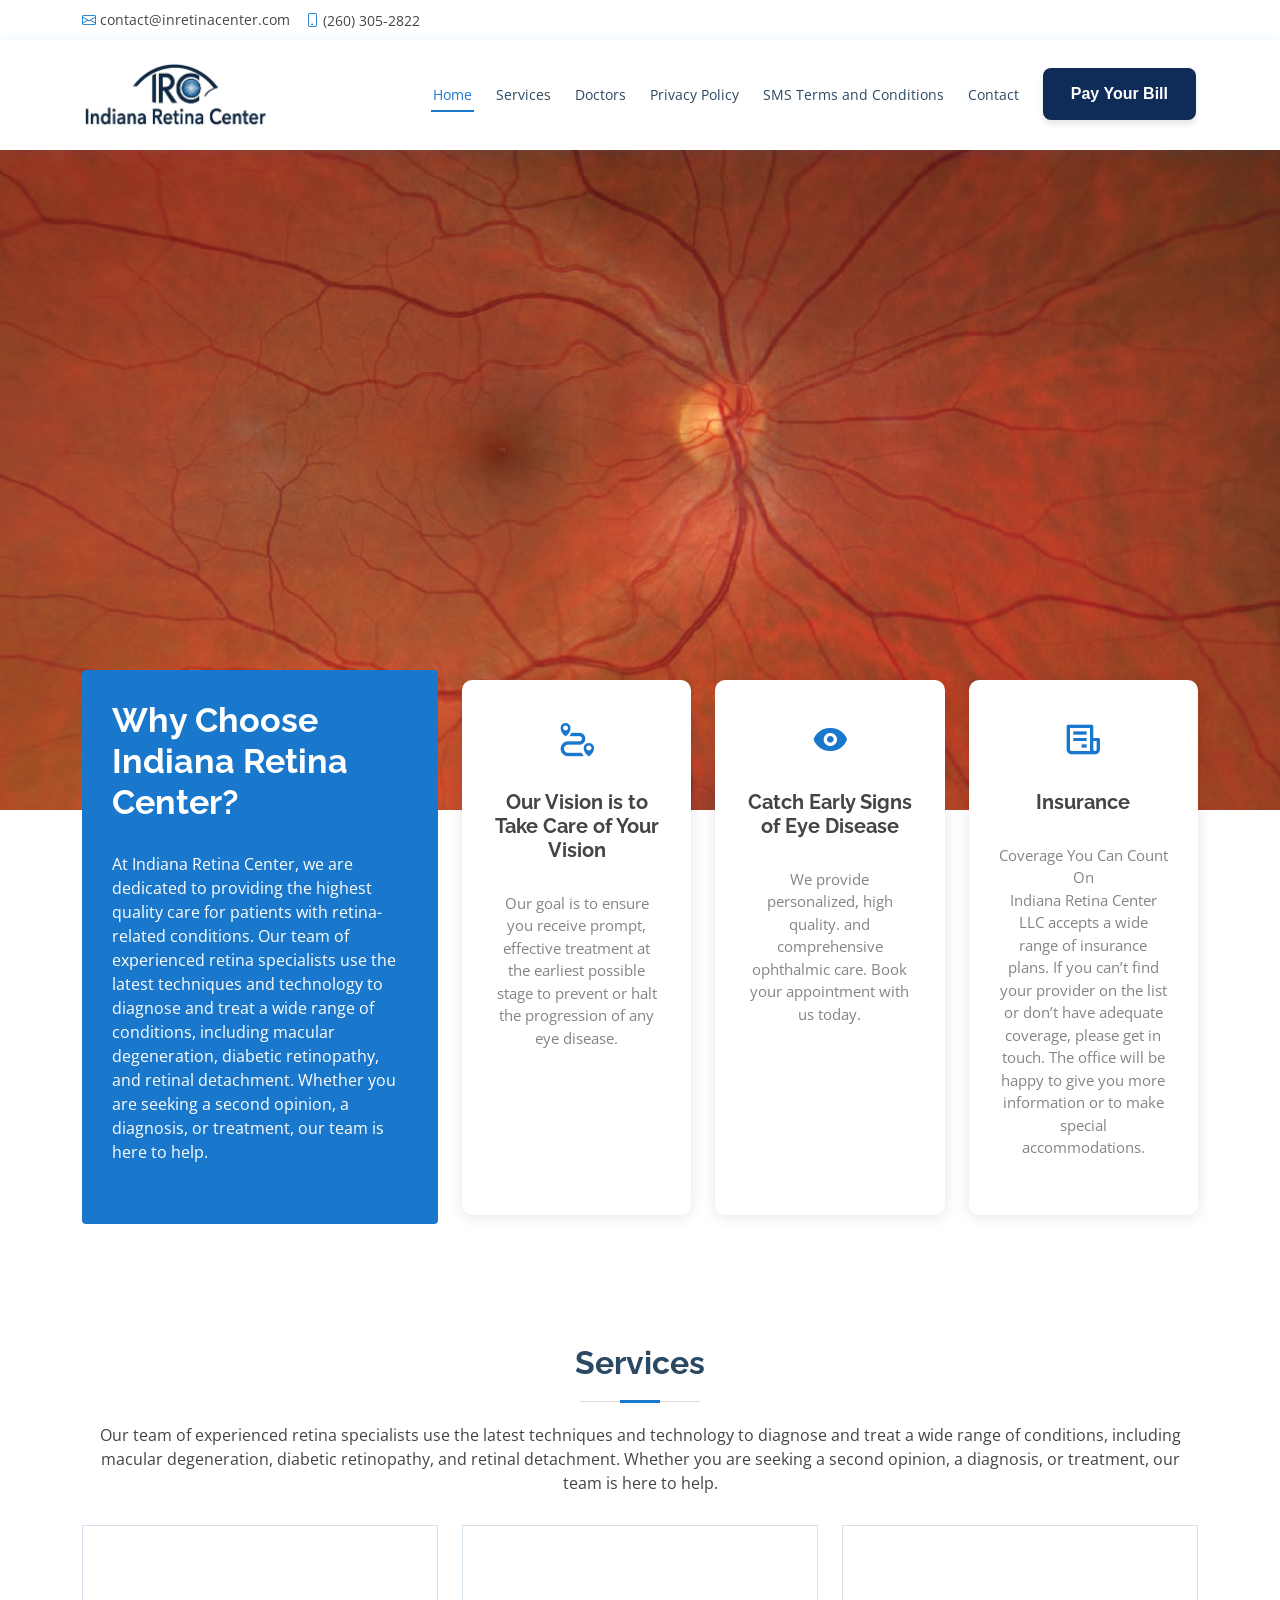
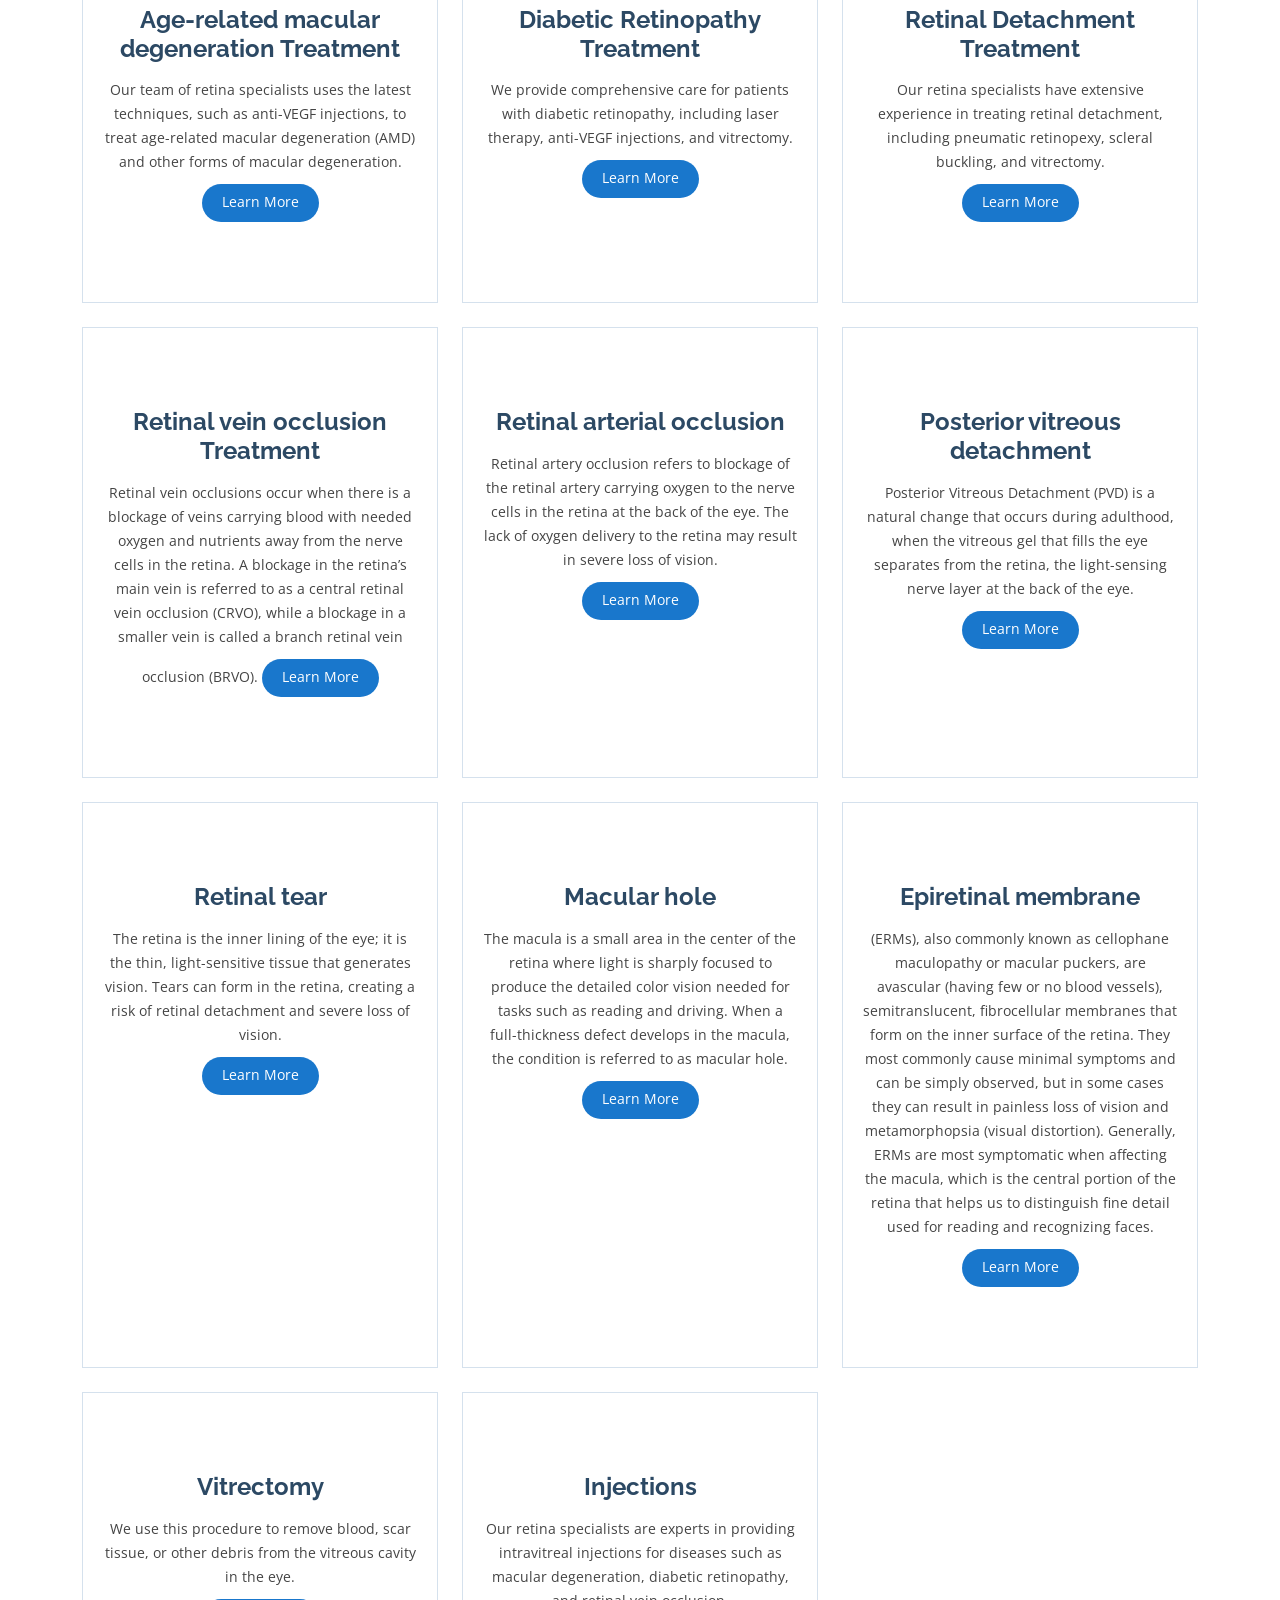
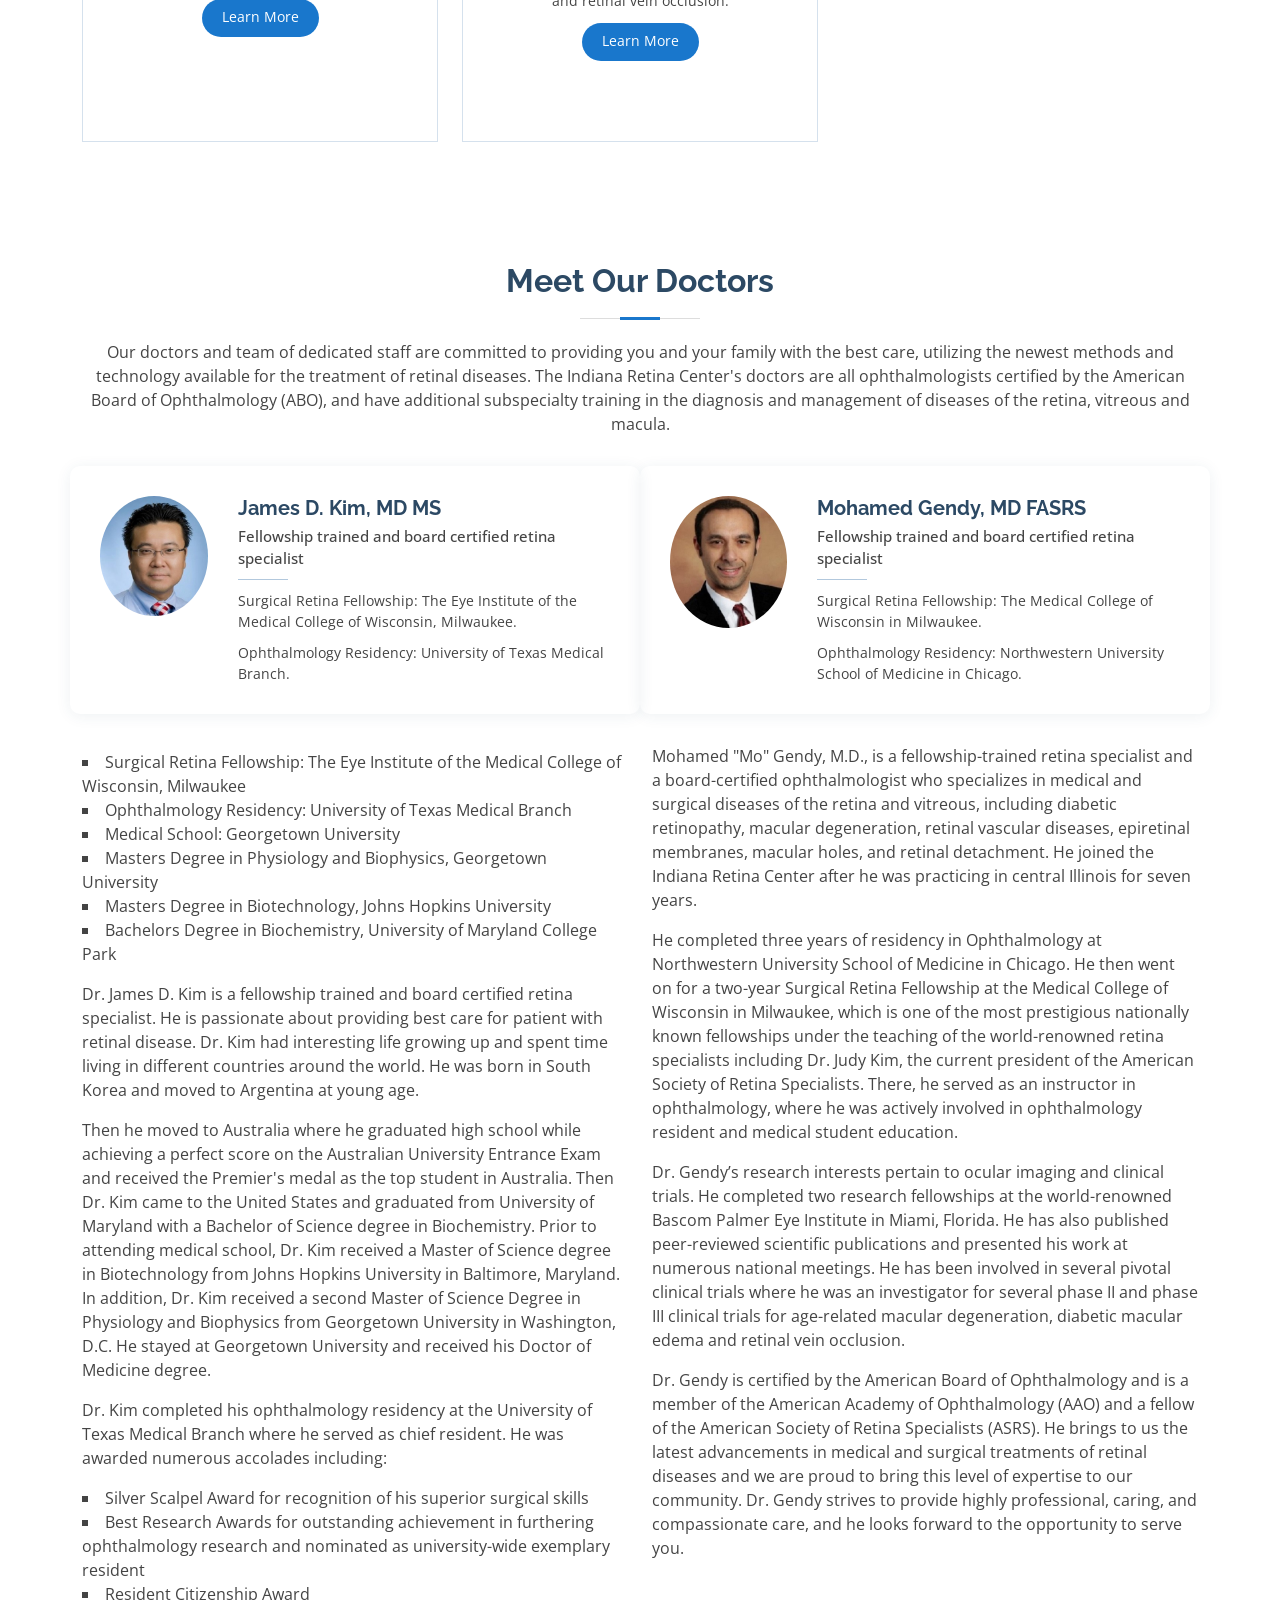
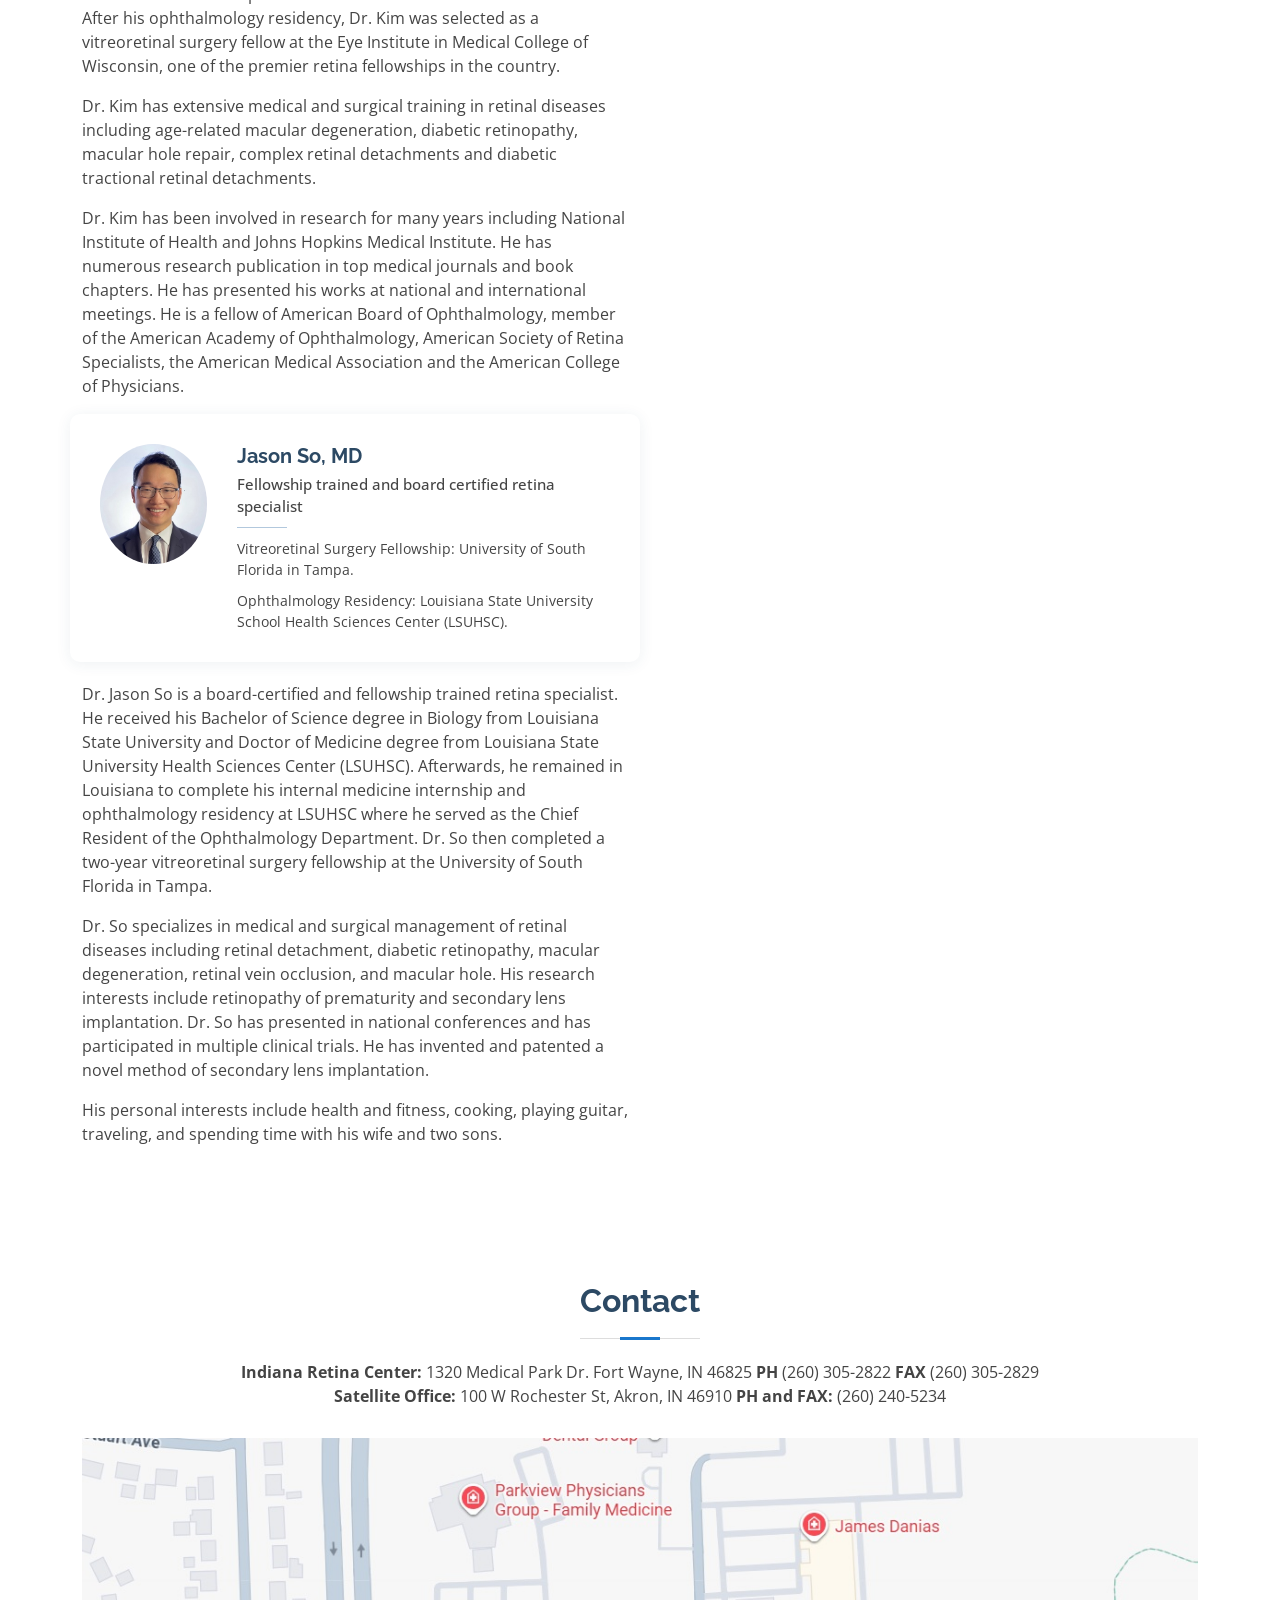
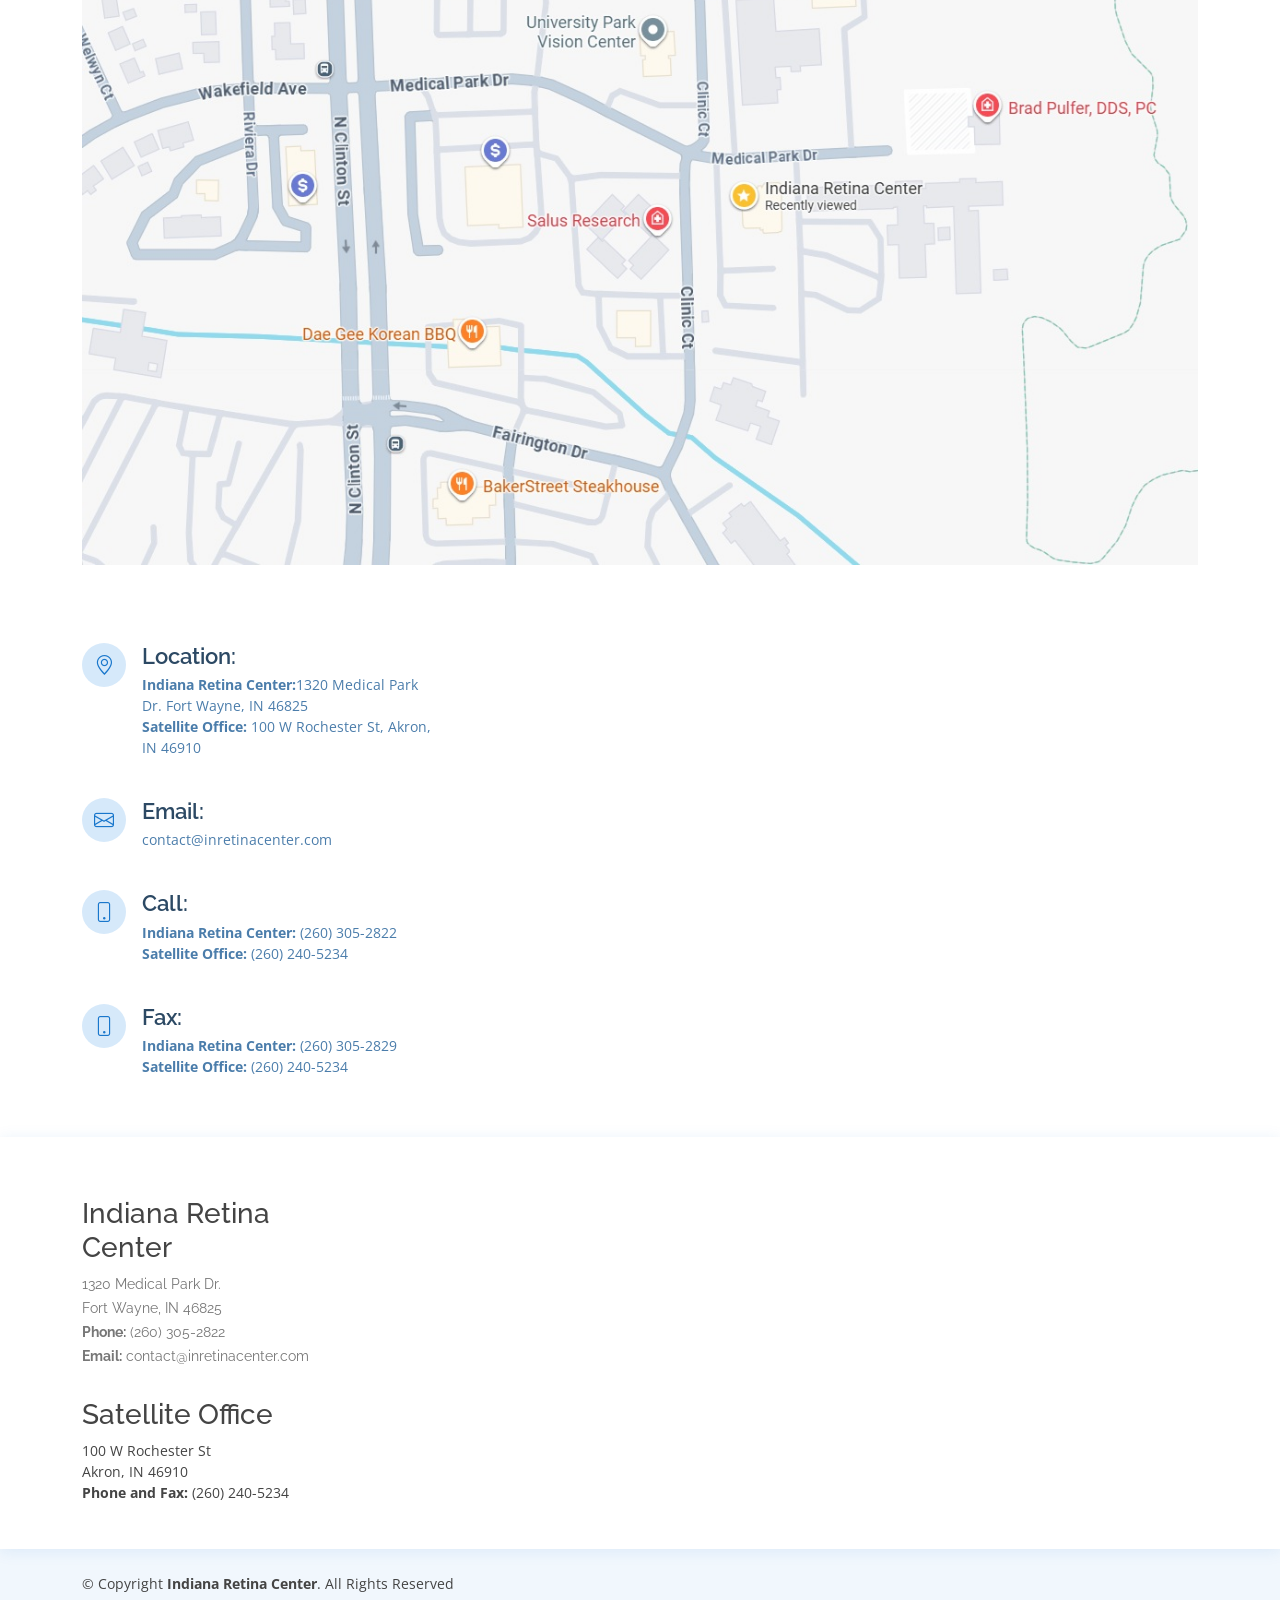
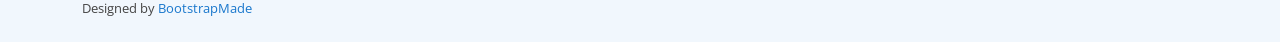
==== commit 9f8404a4: "removed the new office" ====
--- a/index.html
+++ b/index.html
@@ -971,25 +971,17 @@
             1320 Medical Park Dr.  Fort Wayne, IN 46825  
             
             
-             <strong>Phone</strong> (260) 305-2822        <strong>Fax </strong>(260) 305-2829
-          </p>
+             <strong>PH</strong> (260) 305-2822        <strong>FAX </strong>(260) 305-2829</p>
 
 
              
-          <p><strong>Satellite Offices:</strong>
+            <p><strong>Satellite Office:</strong>
               100 W Rochester St,  
                Akron, IN 46910 
                
-              <strong>Phone and Fax:</strong> (260) 240-5234    
+              <strong>PH and FAX:</strong> (260) 240-5234    
               
             </p>
-            <p><strong style="visibility:hidden" >Satellite:</strong>
-              2612 Shelden St,
-               Warsaw, IN 46580              
-              <strong>Phone:</strong> (260) 305-2822              
-            </p>
-
-
         </div>
       </div>
 
@@ -1006,15 +998,15 @@
 
       <div class="container">
         <div class="row mt-5">
+
           <div class="col-lg-4">
             <div class="info">
               <div class="address">
                 <i class="bi bi-geo-alt"></i>
                 <h4>Location:</h4>
                 <p><strong>Indiana Retina Center:</strong>1320 Medical Park Dr. Fort Wayne, IN 46825</p>
-                <p><strong>Satellite Offices:</strong> 100 W Rochester St,  Akron, IN 46910 </p>
-                <p><strong  style="visibility:hidden">Satellite Office:</strong> 2612 Shelden St, Warsaw, IN 46580</p>
-              </div>
+                <p><strong>Satellite Office:</strong> 100 W Rochester St,  Akron, IN 46910 </p>
+                             </div>
 
               <div class="email">
                 <i class="bi bi-envelope"></i>
@@ -1026,8 +1018,7 @@
                 <i class="bi bi-phone"></i>
                 <h4>Call:</h4>
                 <p><strong>Indiana Retina Center:</strong>  (260) 305-2822   </p>
-                <p><strong>Satellite Offices:</strong>  (260) 240-5234   </p>
-                <p><strong  style="visibility:hidden">Satellite Office:</strong>  (260) 305-2822   </p>
+                <p><strong>Satellite Office:</strong>  (260) 240-5234   </p>
               </div>
              
 
@@ -1035,8 +1026,7 @@
                 <i class="bi bi-phone"></i>
                 <h4>Fax:</h4>
                 <p><strong>Indiana Retina Center:</strong>  (260) 305-2829    </p>
-                <p><strong>Satellite Offices:</strong>  (260) 240-5234   </p>
-
+                <p><strong>Satellite Office:</strong>  (260) 240-5234   </p>
               </div>
             </div>
 
@@ -1074,7 +1064,7 @@
             </p>
           </div>
 
-          <h3>Satellite Offices</h3>
+          <h3>Satellite Office</h3>
             <p>
               100 W Rochester St <br>
                Akron, IN 46910<br>
@@ -1082,11 +1072,7 @@
               <strong>Phone and Fax:</strong> (260) 240-5234   <br>
               
             </p>
-            <p>
-              2612 Shelden St <br>
-               Warsaw, IN 46580<br>                
-              <strong>Phone:</strong> (260) 305-2822   <br>              
-            </p>
+            
           </div>
 
 
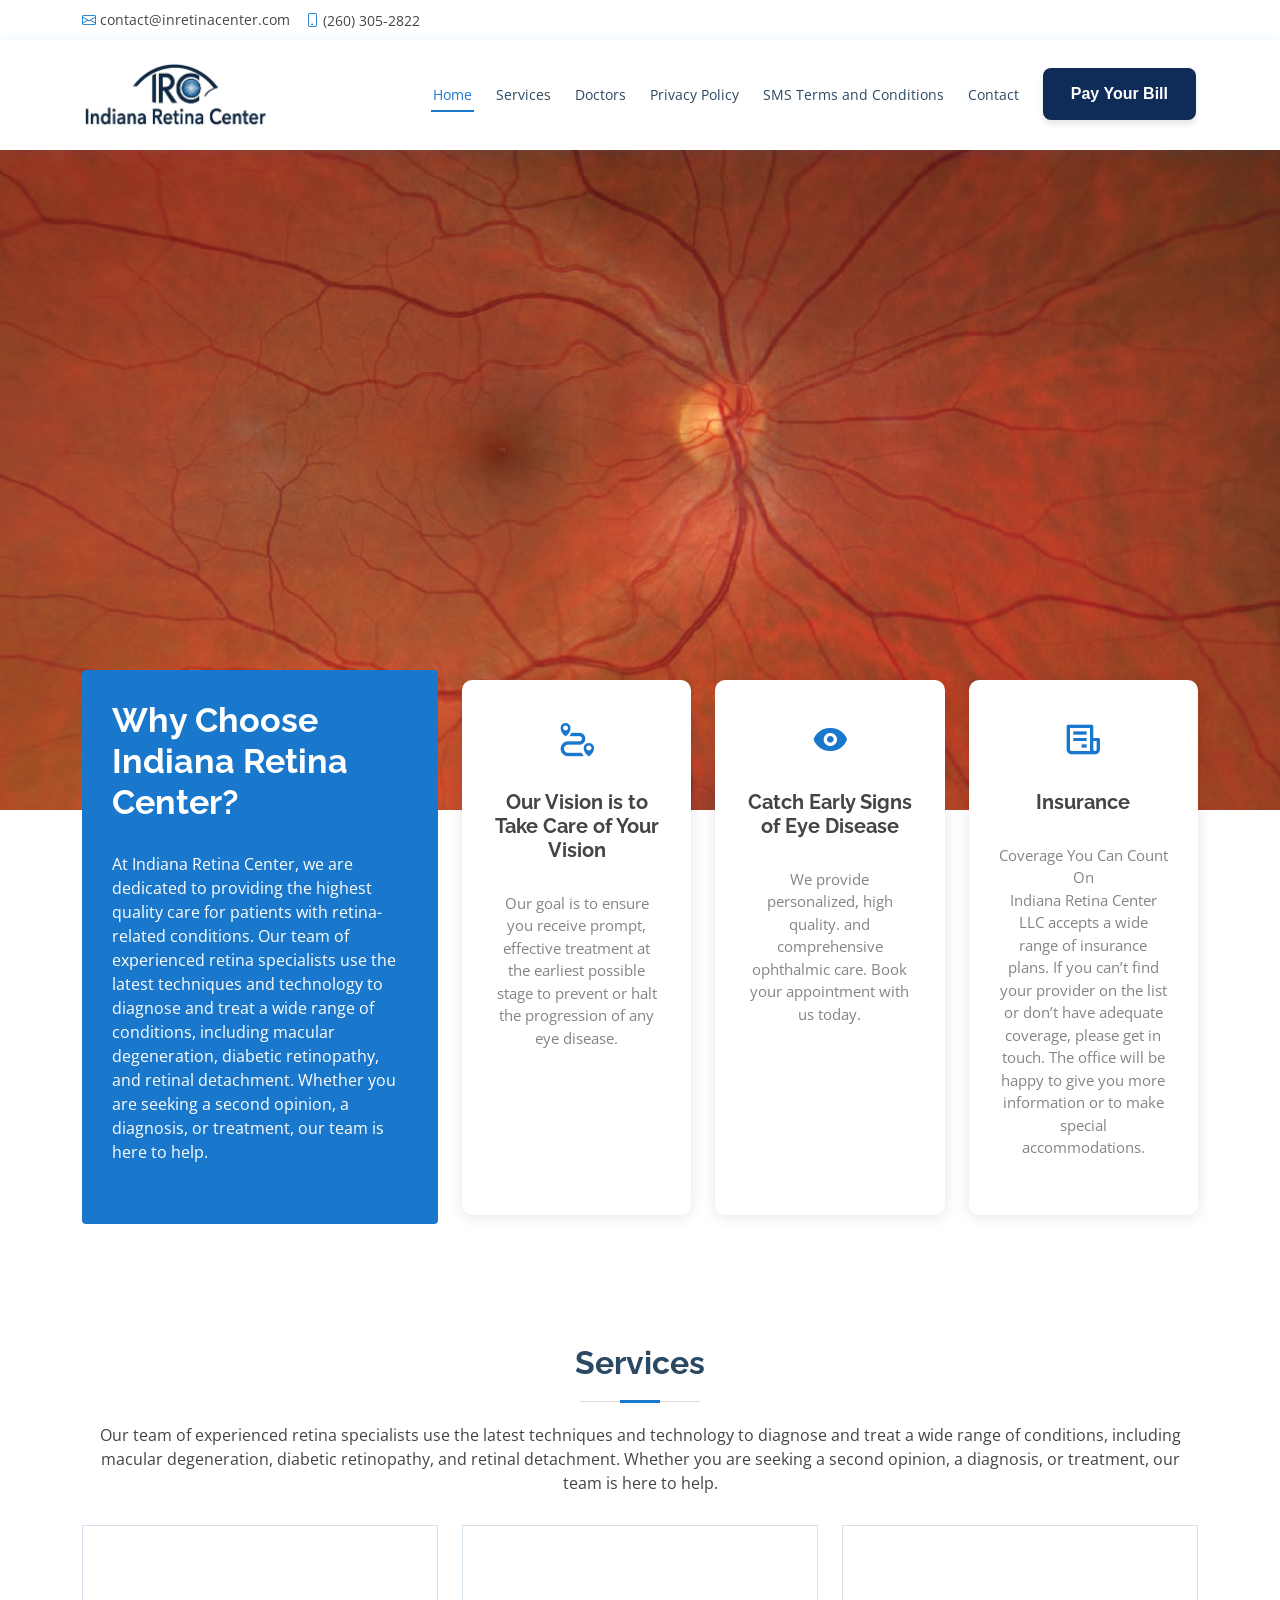
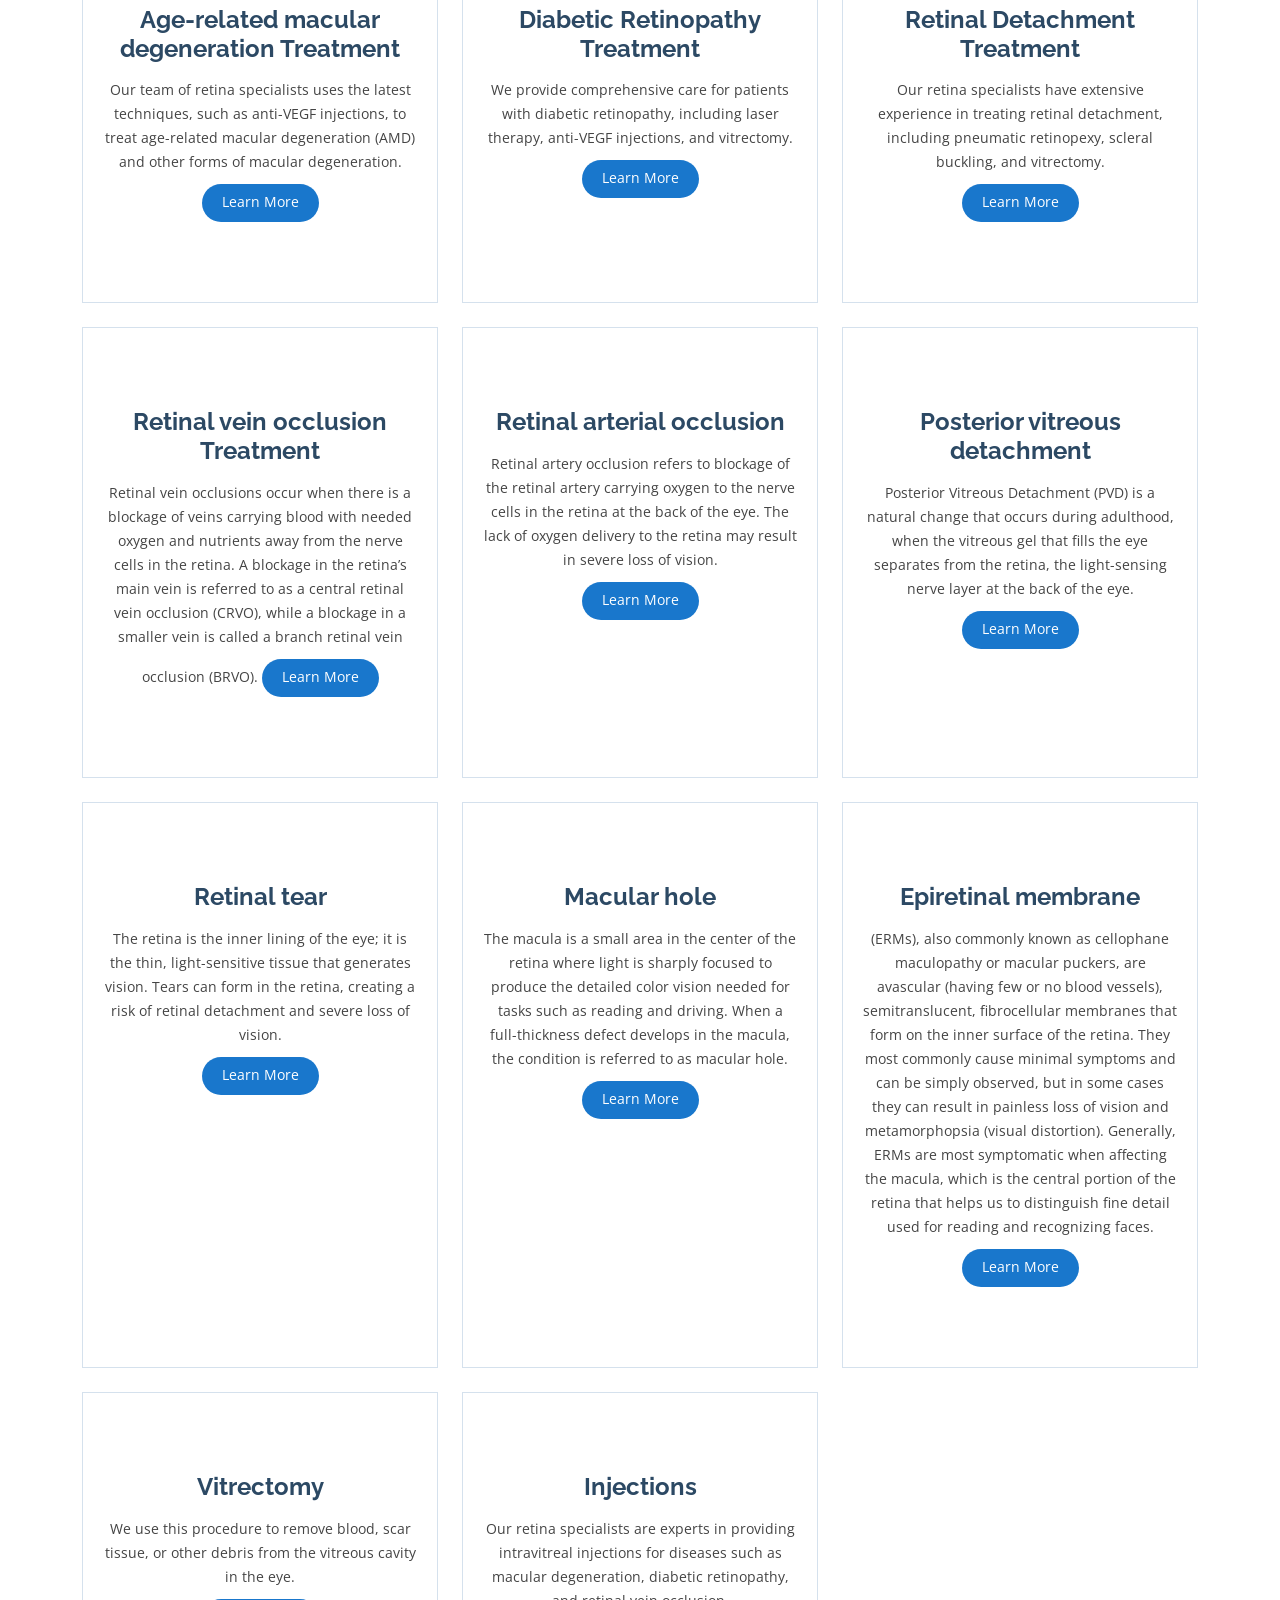
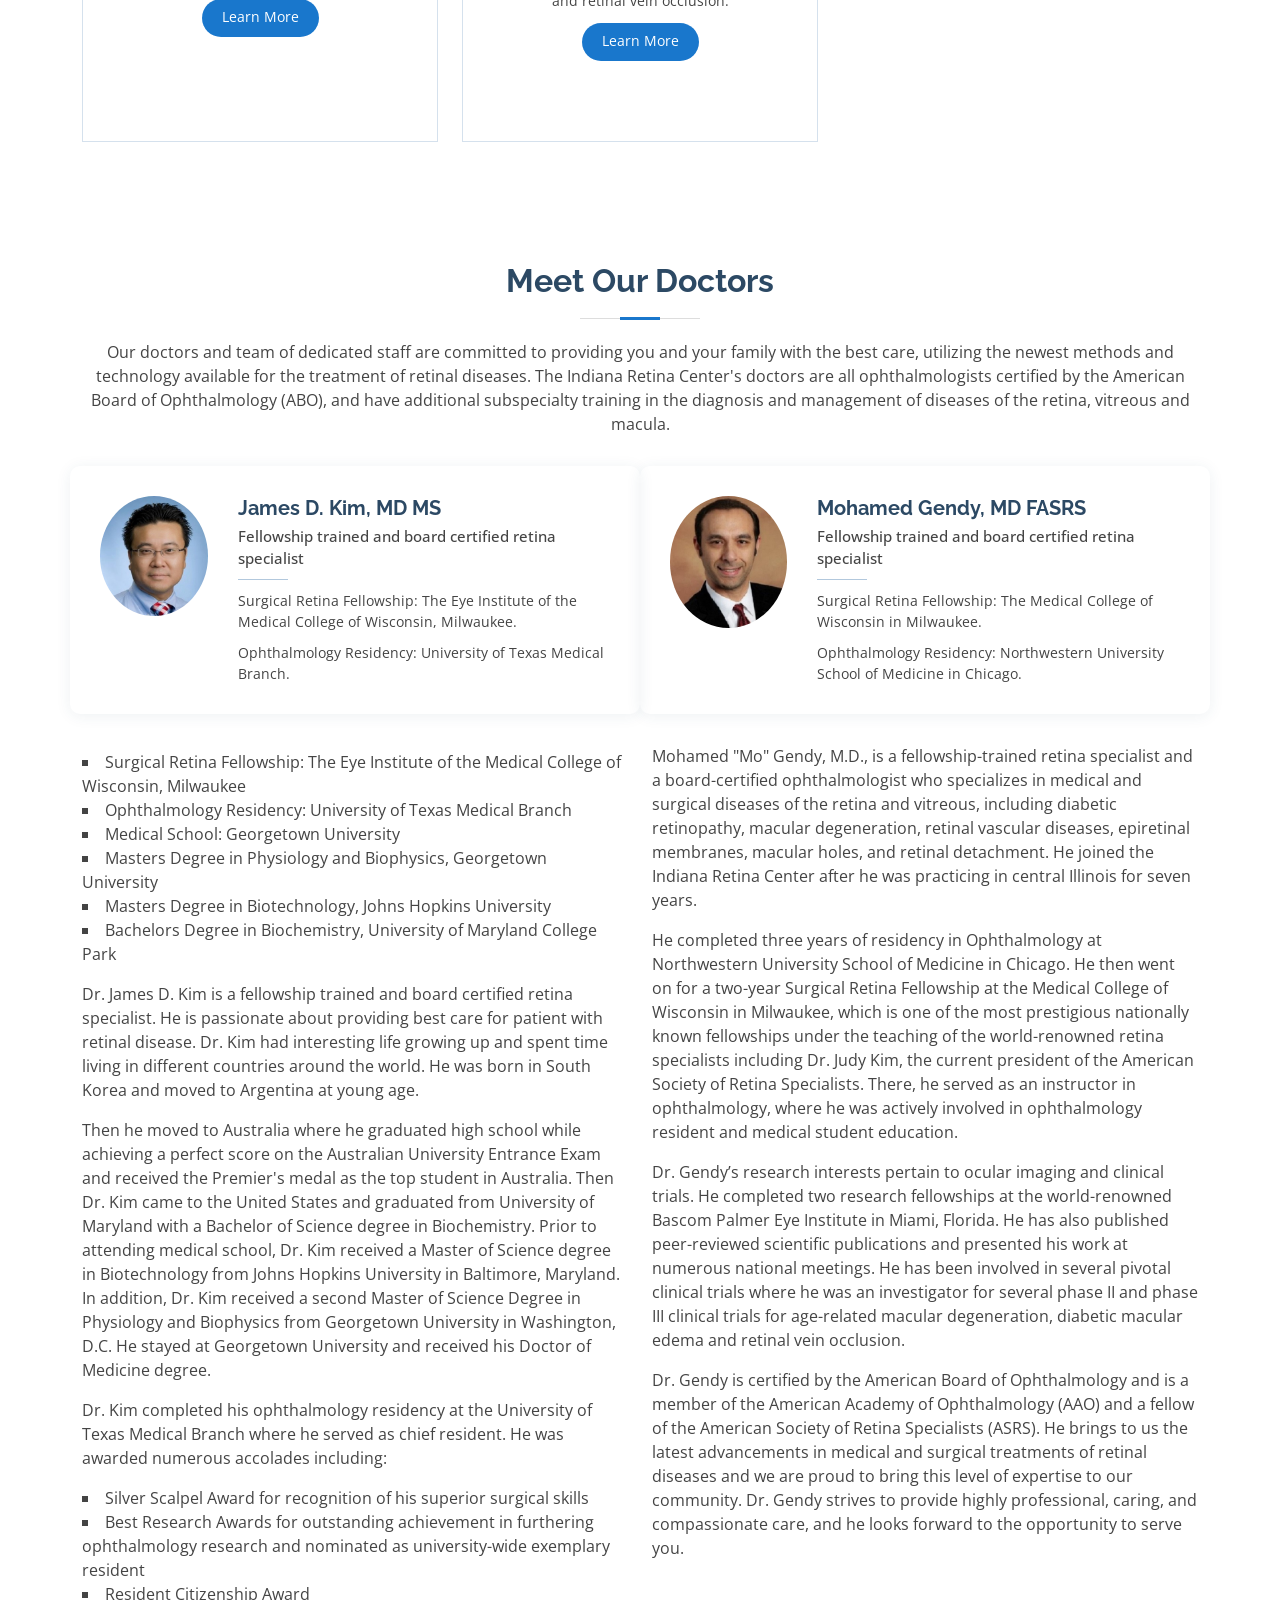
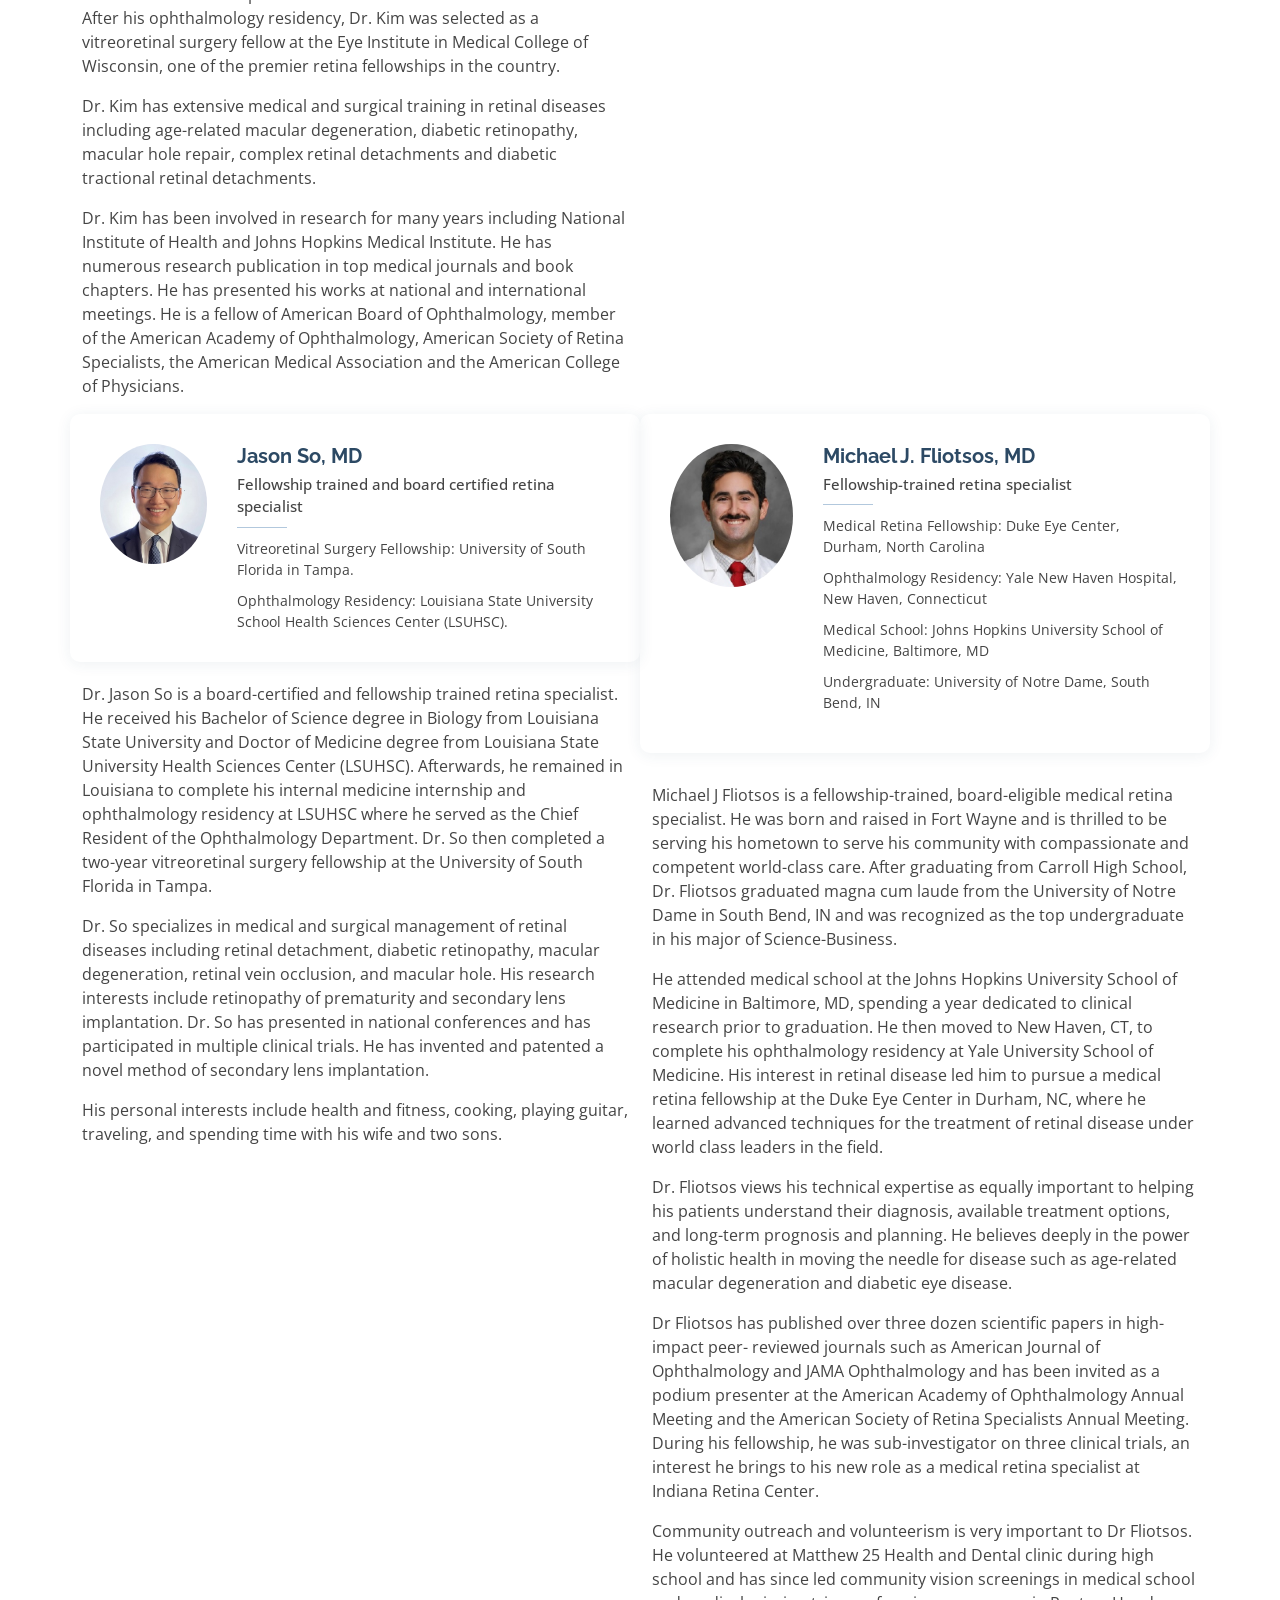
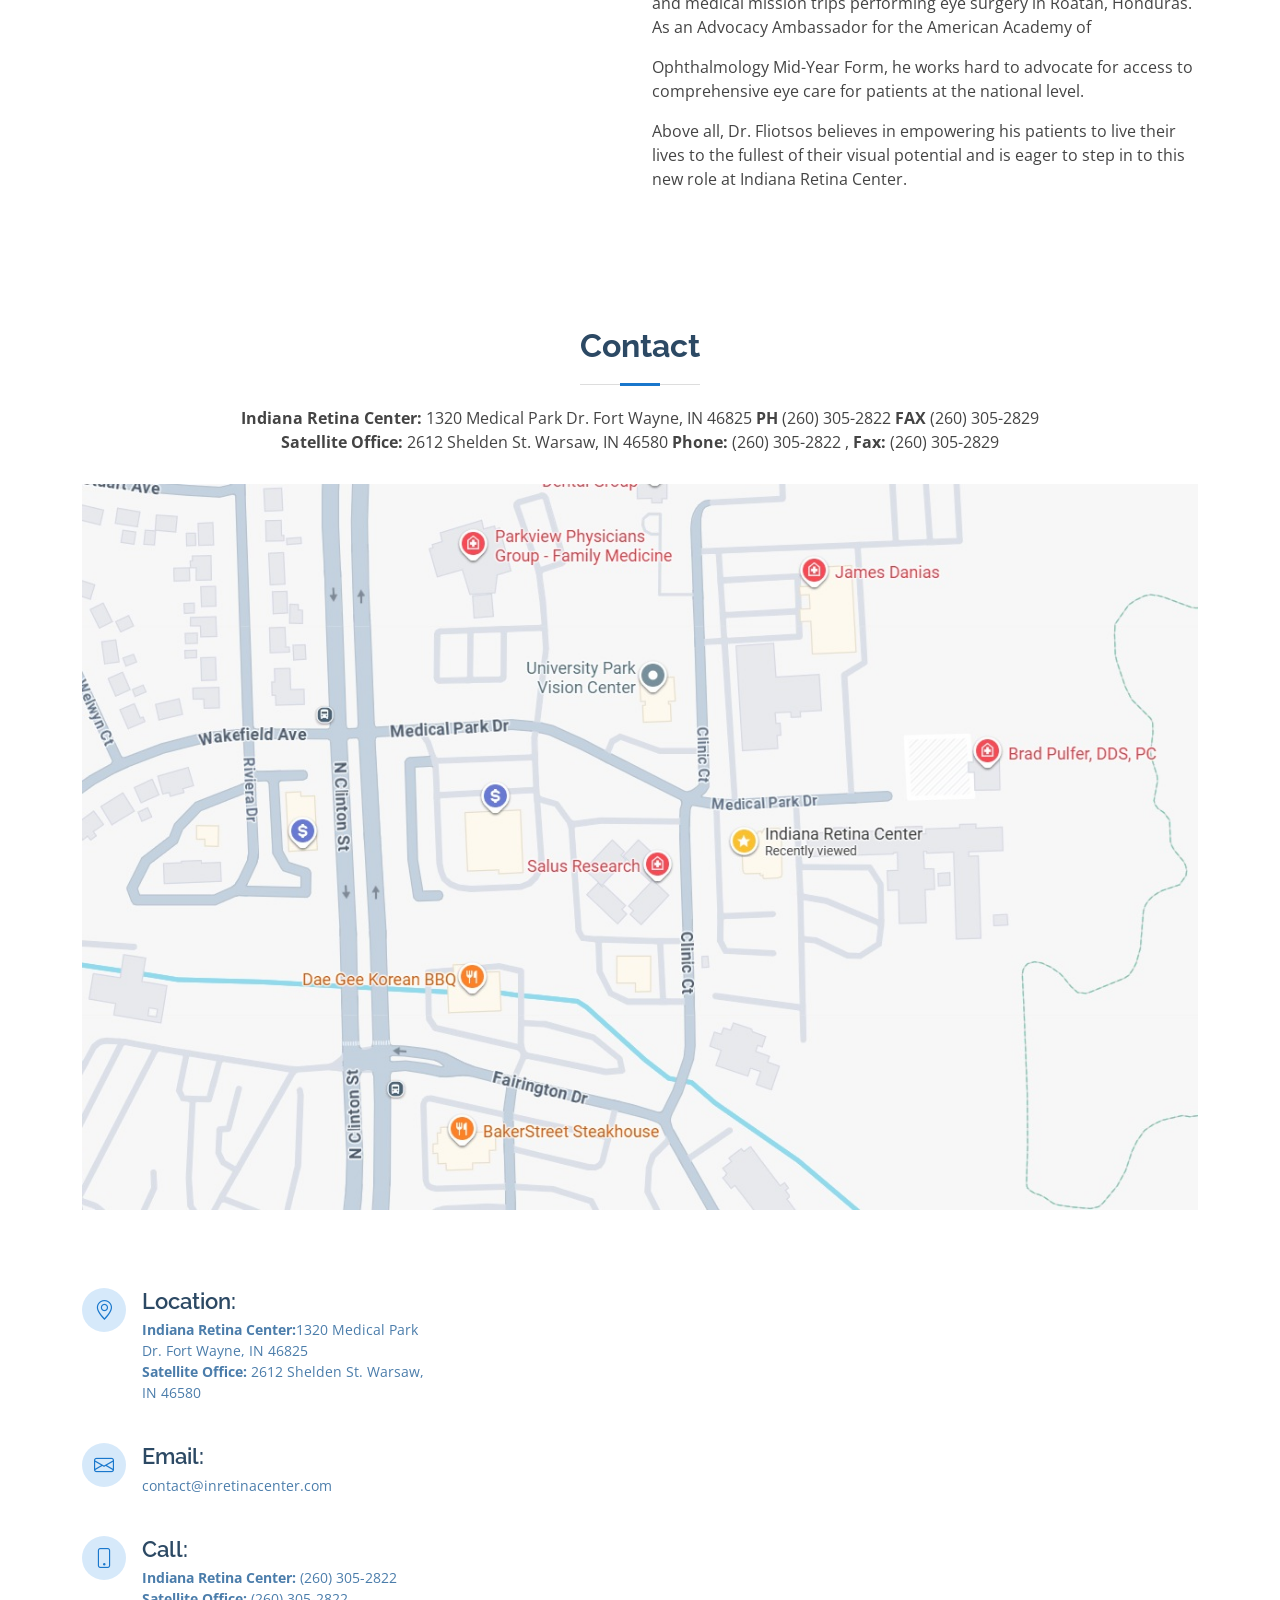
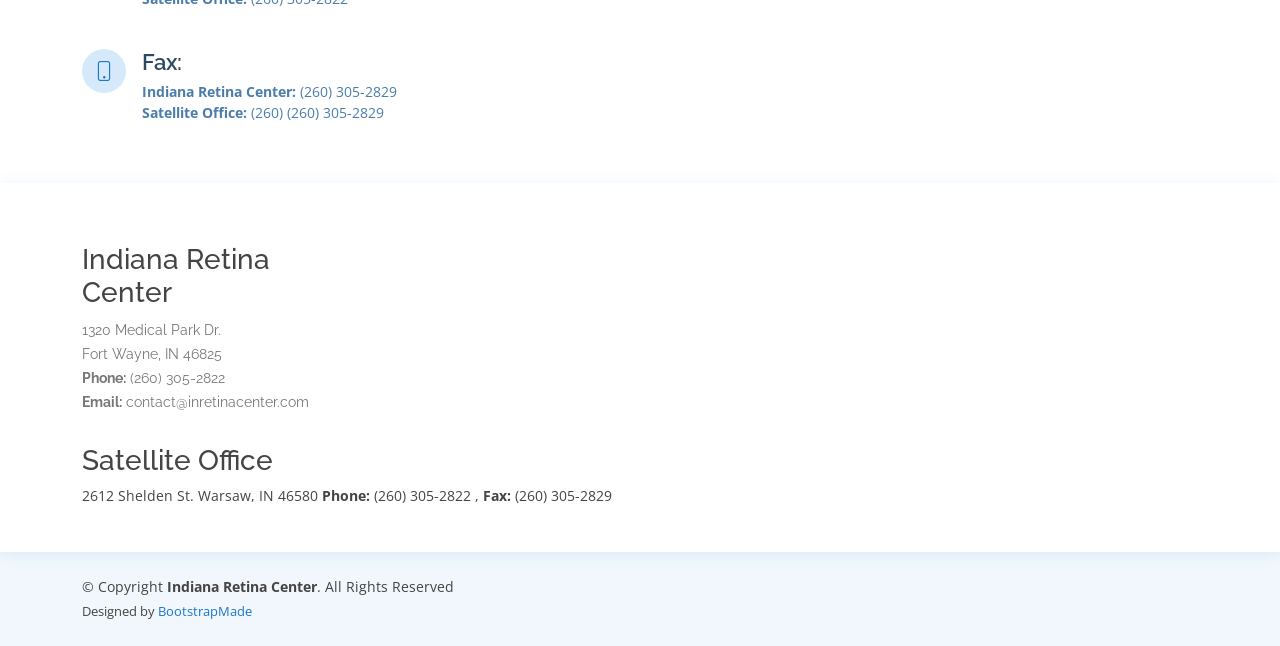
==== commit 2ade1559: "latest changes adding Micheal" ====
--- a/index.html
+++ b/index.html
@@ -570,7 +570,7 @@
             <div class="row">
               <div class="member d-flex align-items-start"   style="margin-bottom:20px;">
                 <div class="pic"  >
-                  <img src="assets/img/doctors/james_kim.jpg" class="img-fluid" alt="">
+                  <img src="assets/img/doctors/james_kim.jpg" height="400"  class="img-fluid" alt="">
                 </div>
                 <div class="member-info" >
                   <h4>James D. Kim, MD MS</h4>
@@ -633,7 +633,7 @@
           <div class="col-lg-6 mt-4 mt-lg-0">
             <div class="row">
             <div class="member d-flex align-items-start"   style="margin-bottom:30px;">
-              <div class="pic"><img src="assets/img/doctors/mohamed_gendy.jpg" class="img-fluid" alt=""></div>
+              <div class="pic"><img src="assets/img/doctors/mohamed_gendy.jpg" height="400"  class="img-fluid" alt=""></div>
               <div class="member-info"   >
                 <h4>Mohamed Gendy, MD FASRS</h4>
                 <span>Fellowship trained and board certified retina specialist</span>
@@ -681,10 +681,6 @@
             </div>
           </div>
 
-
-
-
-
         </div>
 
         
@@ -694,7 +690,7 @@
             <div class="row">
               <div class="member d-flex align-items-start"   style="margin-bottom:20px;">
                 <div class="pic"  >
-                  <img src="assets/img/doctors/jason_so.jpg" class="img-fluid" alt="">
+                  <img src="assets/img/doctors/jason_so.jpg" height="400"  class="img-fluid" alt="">
                 </div>
                 <div class="member-info" >
 
@@ -723,71 +719,101 @@
             </div>
           </div>
           
+<!------   new bio here -->
+
+<div class="col-lg-6">
+  <div class="row">
+    <div class="member d-flex align-items-start"   style="margin-bottom:30px;">
+      <div class="pic"  >
+        <img src="assets/img/doctors/MichaelFliotsos.jpg" height="400" class="img-fluid" alt="">
+
+        
+      </div>
+      <div class="member-info" >
+
+        <h4>
+
+Michael J. Fliotsos, MD
+
+
+</h4>
+        <span>Fellowship-trained retina specialist</span>
+        
+        <p> Medical Retina Fellowship: Duke Eye Center, Durham, North Carolina
+</p>
+
+<p>
+
+Ophthalmology Residency: Yale New Haven Hospital, New Haven, Connecticut
+</p>
+<p>
+
+Medical School: Johns Hopkins University School of Medicine, Baltimore, MD </p>
+<p>
+Undergraduate: University of Notre Dame, South Bend, IN</p>
+</p>
+
+       
+      </div>
+    </div>
+  </div>
+  <div class="row">
+    <div class="member-info align-items-start">
+  <p>
+      
+Michael J Fliotsos is a fellowship-trained, board-eligible medical retina specialist. He
+was born and raised in Fort Wayne and is thrilled to be serving his hometown to serve his community with compassionate and competent world-class care.
+After graduating from Carroll High School, Dr. Fliotsos graduated magna cum laude from the University of Notre Dame in South Bend, IN and was recognized as the top
+undergraduate in his major of Science-Business. 
+</p>
+<p>
+He attended medical school at the Johns Hopkins University School of Medicine in Baltimore, MD, spending a year
+dedicated to clinical research prior to graduation. He then moved to New Haven, CT, to
+complete his ophthalmology residency at Yale University School of Medicine. His
+interest in retinal disease led him to pursue a medical retina fellowship at the Duke Eye
+Center in Durham, NC, where he learned advanced techniques for the treatment of
+retinal disease under world class leaders in the field.
+</p>
+<p>Dr. Fliotsos views his technical expertise as equally important to helping his patients
+understand their diagnosis, available treatment options, and long-term prognosis and
+planning. He believes deeply in the power of holistic health in moving the needle for
+disease such as age-related macular degeneration and diabetic eye disease.
+</p>
+<p>
+Dr Fliotsos has published over three dozen scientific papers in high-impact peer-
+reviewed journals such as American Journal of Ophthalmology and JAMA Ophthalmology and has been invited as a podium presenter at the American Academy
+of Ophthalmology Annual Meeting and the American Society of Retina Specialists
+Annual Meeting. During his fellowship, he was sub-investigator on three clinical trials,
+an interest he brings to his new role as a medical retina specialist at Indiana Retina
+Center.
+</p>
+<p> 
+Community outreach and volunteerism is very important to Dr Fliotsos. He volunteered
+at Matthew 25 Health and Dental clinic during high school and has since led community
+vision screenings in medical school and medical mission trips performing eye surgery in
+Roatan, Honduras. As an Advocacy Ambassador for the American Academy of
+</p>
+<p>
+Ophthalmology Mid-Year Form, he works hard to advocate for access to comprehensive
+eye care for patients at the national level.
+</p>
+<p>
+Above all, Dr. Fliotsos believes in empowering his patients to live their lives to the fullest
+of their visual potential and is eager to step in to this new role at Indiana Retina Center.
+</p>
+      </div>
+
+  </div>
+</div>
+
+
+<!----- new bio end>-->
+
         </div>
       </div>
     </section><!-- End Doctors Section -->
 
     <!-- ======= Frequently Asked Questions Section ======= -->
-    <section id="faq" class="faq section-bg"  style="display:none">
-      <div class="container">
-
-        <div class="section-title">
-          <h2>Frequently Asked Questions</h2>
-          <p>Magnam dolores commodi suscipit. Necessitatibus eius consequatur ex aliquid fuga eum quidem. Sit sint consectetur velit. Quisquam quos quisquam cupiditate. Et nemo qui impedit suscipit alias ea. Quia fugiat sit in iste officiis commodi quidem hic quas.</p>
-        </div>
-
-        <div class="faq-list">
-          <ul>
-            <li data-aos="fade-up">
-              <i class="bx bx-help-circle icon-help"></i> <a data-bs-toggle="collapse" class="collapse" data-bs-target="#faq-list-1">Non consectetur a erat nam at lectus urna duis? <i class="bx bx-chevron-down icon-show"></i><i class="bx bx-chevron-up icon-close"></i></a>
-              <div id="faq-list-1" class="collapse show" data-bs-parent=".faq-list">
-                <p>
-                  Feugiat pretium nibh ipsum consequat. Tempus iaculis urna id volutpat lacus laoreet non curabitur gravida. Venenatis lectus magna fringilla urna porttitor rhoncus dolor purus non.
-                </p>
-              </div>
-            </li>
-
-            <li data-aos="fade-up" data-aos-delay="100">
-              <i class="bx bx-help-circle icon-help"></i> <a data-bs-toggle="collapse" data-bs-target="#faq-list-2" class="collapsed">Feugiat scelerisque varius morbi enim nunc? <i class="bx bx-chevron-down icon-show"></i><i class="bx bx-chevron-up icon-close"></i></a>
-              <div id="faq-list-2" class="collapse" data-bs-parent=".faq-list">
-                <p>
-                  Dolor sit amet consectetur adipiscing elit pellentesque habitant morbi. Id interdum velit laoreet id donec ultrices. Fringilla phasellus faucibus scelerisque eleifend donec pretium. Est pellentesque elit ullamcorper dignissim. Mauris ultrices eros in cursus turpis massa tincidunt dui.
-                </p>
-              </div>
-            </li>
-
-            <li data-aos="fade-up" data-aos-delay="200">
-              <i class="bx bx-help-circle icon-help"></i> <a data-bs-toggle="collapse" data-bs-target="#faq-list-3" class="collapsed">Dolor sit amet consectetur adipiscing elit? <i class="bx bx-chevron-down icon-show"></i><i class="bx bx-chevron-up icon-close"></i></a>
-              <div id="faq-list-3" class="collapse" data-bs-parent=".faq-list">
-                <p>
-                  Eleifend mi in nulla posuere sollicitudin aliquam ultrices sagittis orci. Faucibus pulvinar elementum integer enim. Sem nulla pharetra diam sit amet nisl suscipit. Rutrum tellus pellentesque eu tincidunt. Lectus urna duis convallis convallis tellus. Urna molestie at elementum eu facilisis sed odio morbi quis
-                </p>
-              </div>
-            </li>
-
-            <li data-aos="fade-up" data-aos-delay="300">
-              <i class="bx bx-help-circle icon-help"></i> <a data-bs-toggle="collapse" data-bs-target="#faq-list-4" class="collapsed">Tempus quam pellentesque nec nam aliquam sem et tortor consequat? <i class="bx bx-chevron-down icon-show"></i><i class="bx bx-chevron-up icon-close"></i></a>
-              <div id="faq-list-4" class="collapse" data-bs-parent=".faq-list">
-                <p>
-                  Molestie a iaculis at erat pellentesque adipiscing commodo. Dignissim suspendisse in est ante in. Nunc vel risus commodo viverra maecenas accumsan. Sit amet nisl suscipit adipiscing bibendum est. Purus gravida quis blandit turpis cursus in.
-                </p>
-              </div>
-            </li>
-
-            <li data-aos="fade-up" data-aos-delay="400">
-              <i class="bx bx-help-circle icon-help"></i> <a data-bs-toggle="collapse" data-bs-target="#faq-list-5" class="collapsed">Tortor vitae purus faucibus ornare. Varius vel pharetra vel turpis nunc eget lorem dolor? <i class="bx bx-chevron-down icon-show"></i><i class="bx bx-chevron-up icon-close"></i></a>
-              <div id="faq-list-5" class="collapse" data-bs-parent=".faq-list">
-                <p>
-                  Laoreet sit amet cursus sit amet dictum sit amet justo. Mauris vitae ultricies leo integer malesuada nunc vel. Tincidunt eget nullam non nisi est sit amet. Turpis nunc eget lorem dolor sed. Ut venenatis tellus in metus vulputate eu scelerisque.
-                </p>
-              </div>
-            </li>
-
-          </ul>
-        </div>
-
-      </div>
-    </section><!-- End Frequently Asked Questions Section -->
 
     <!-- ======= Testimonials Section ======= -->
     <section id="testimonials" class="testimonials"  style="display:none">
@@ -976,10 +1002,9 @@
 
              
             <p><strong>Satellite Office:</strong>
-              100 W Rochester St,  
-               Akron, IN 46910 
-               
-              <strong>PH and FAX:</strong> (260) 240-5234    
+               2612 Shelden St.
+              Warsaw, IN 46580  
+              <strong>Phone:</strong> (260) 305-2822 , <strong>Fax:</strong> (260) 305-2829
               
             </p>
         </div>
@@ -1005,7 +1030,10 @@
                 <i class="bi bi-geo-alt"></i>
                 <h4>Location:</h4>
                 <p><strong>Indiana Retina Center:</strong>1320 Medical Park Dr. Fort Wayne, IN 46825</p>
-                <p><strong>Satellite Office:</strong> 100 W Rochester St,  Akron, IN 46910 </p>
+                <p><strong>Satellite Office:</strong> 
+                  2612 Shelden St.  
+                  Warsaw, IN 46580 
+                </p>
                              </div>
 
               <div class="email">
@@ -1018,15 +1046,15 @@
                 <i class="bi bi-phone"></i>
                 <h4>Call:</h4>
                 <p><strong>Indiana Retina Center:</strong>  (260) 305-2822   </p>
-                <p><strong>Satellite Office:</strong>  (260) 240-5234   </p>
+                <p><strong>Satellite Office:</strong>  (260) 305-2822   </p>
               </div>
              
-
+             
               <div class="phone">
                 <i class="bi bi-phone"></i>
                 <h4>Fax:</h4>
                 <p><strong>Indiana Retina Center:</strong>  (260) 305-2829    </p>
-                <p><strong>Satellite Office:</strong>  (260) 240-5234   </p>
+                <p><strong>Satellite Office:</strong>  (260) (260) 305-2829   </p>
               </div>
             </div>
 
@@ -1065,13 +1093,12 @@
           </div>
 
           <h3>Satellite Office</h3>
-            <p>
-              100 W Rochester St <br>
-               Akron, IN 46910<br>
-               
-              <strong>Phone and Fax:</strong> (260) 240-5234   <br>
-              
-            </p>
+          <p>
+            2612 Shelden St.
+           Warsaw, IN 46580  
+           <strong>Phone:</strong> (260) 305-2822 , <strong>Fax:</strong> (260) 305-2829
+           
+         </p>
             
           </div>
 
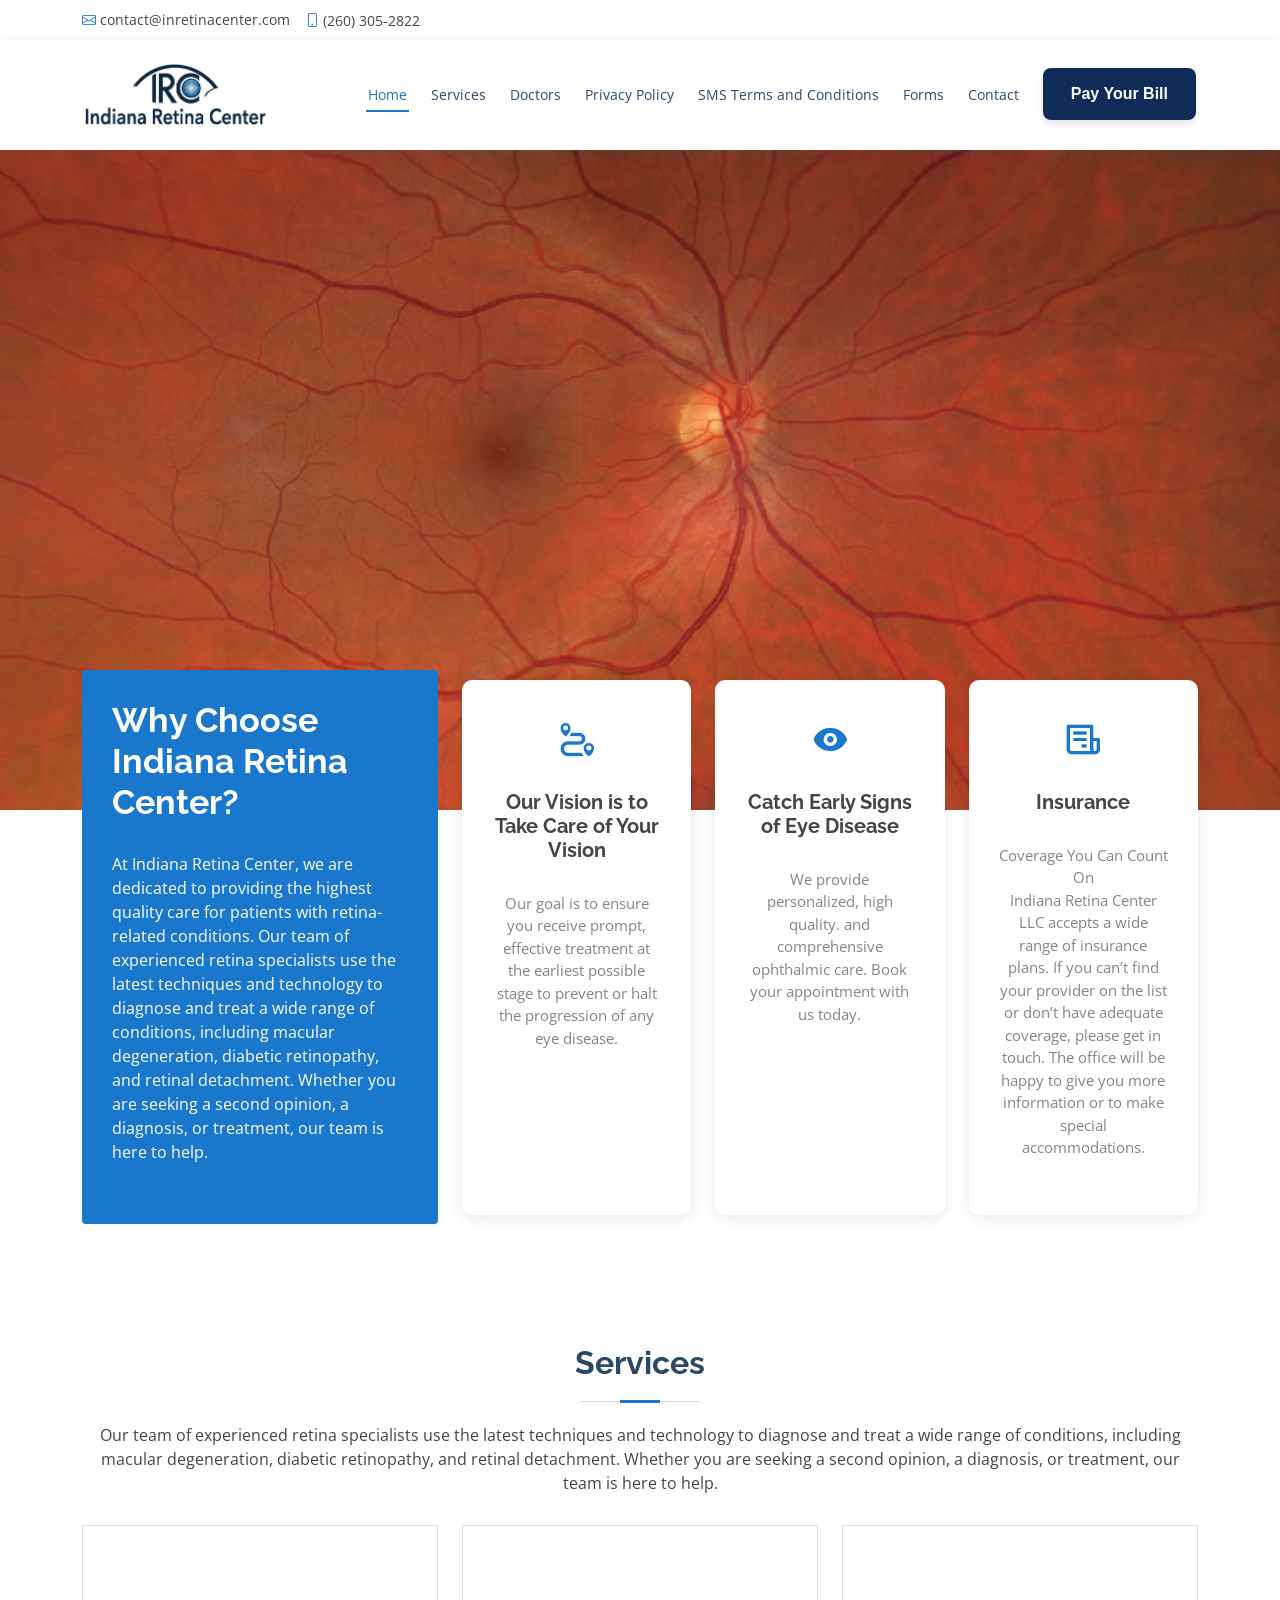
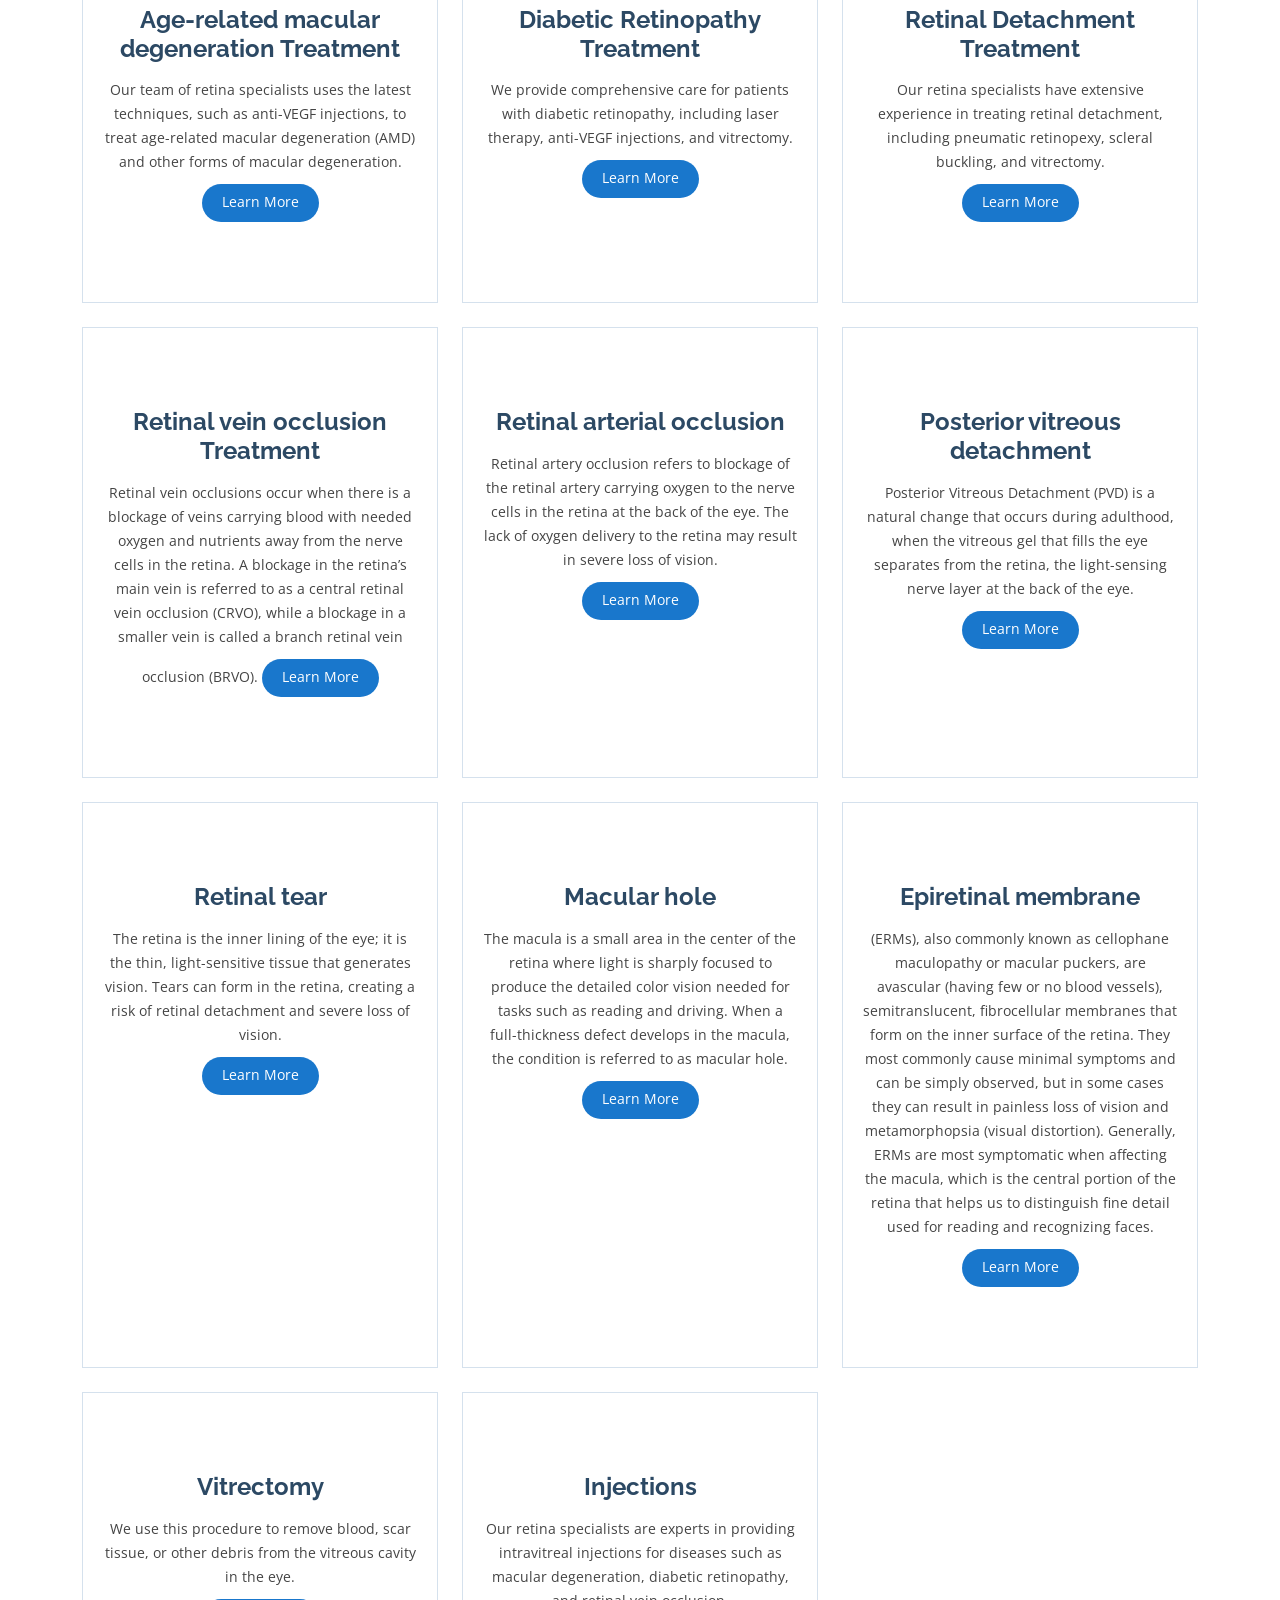
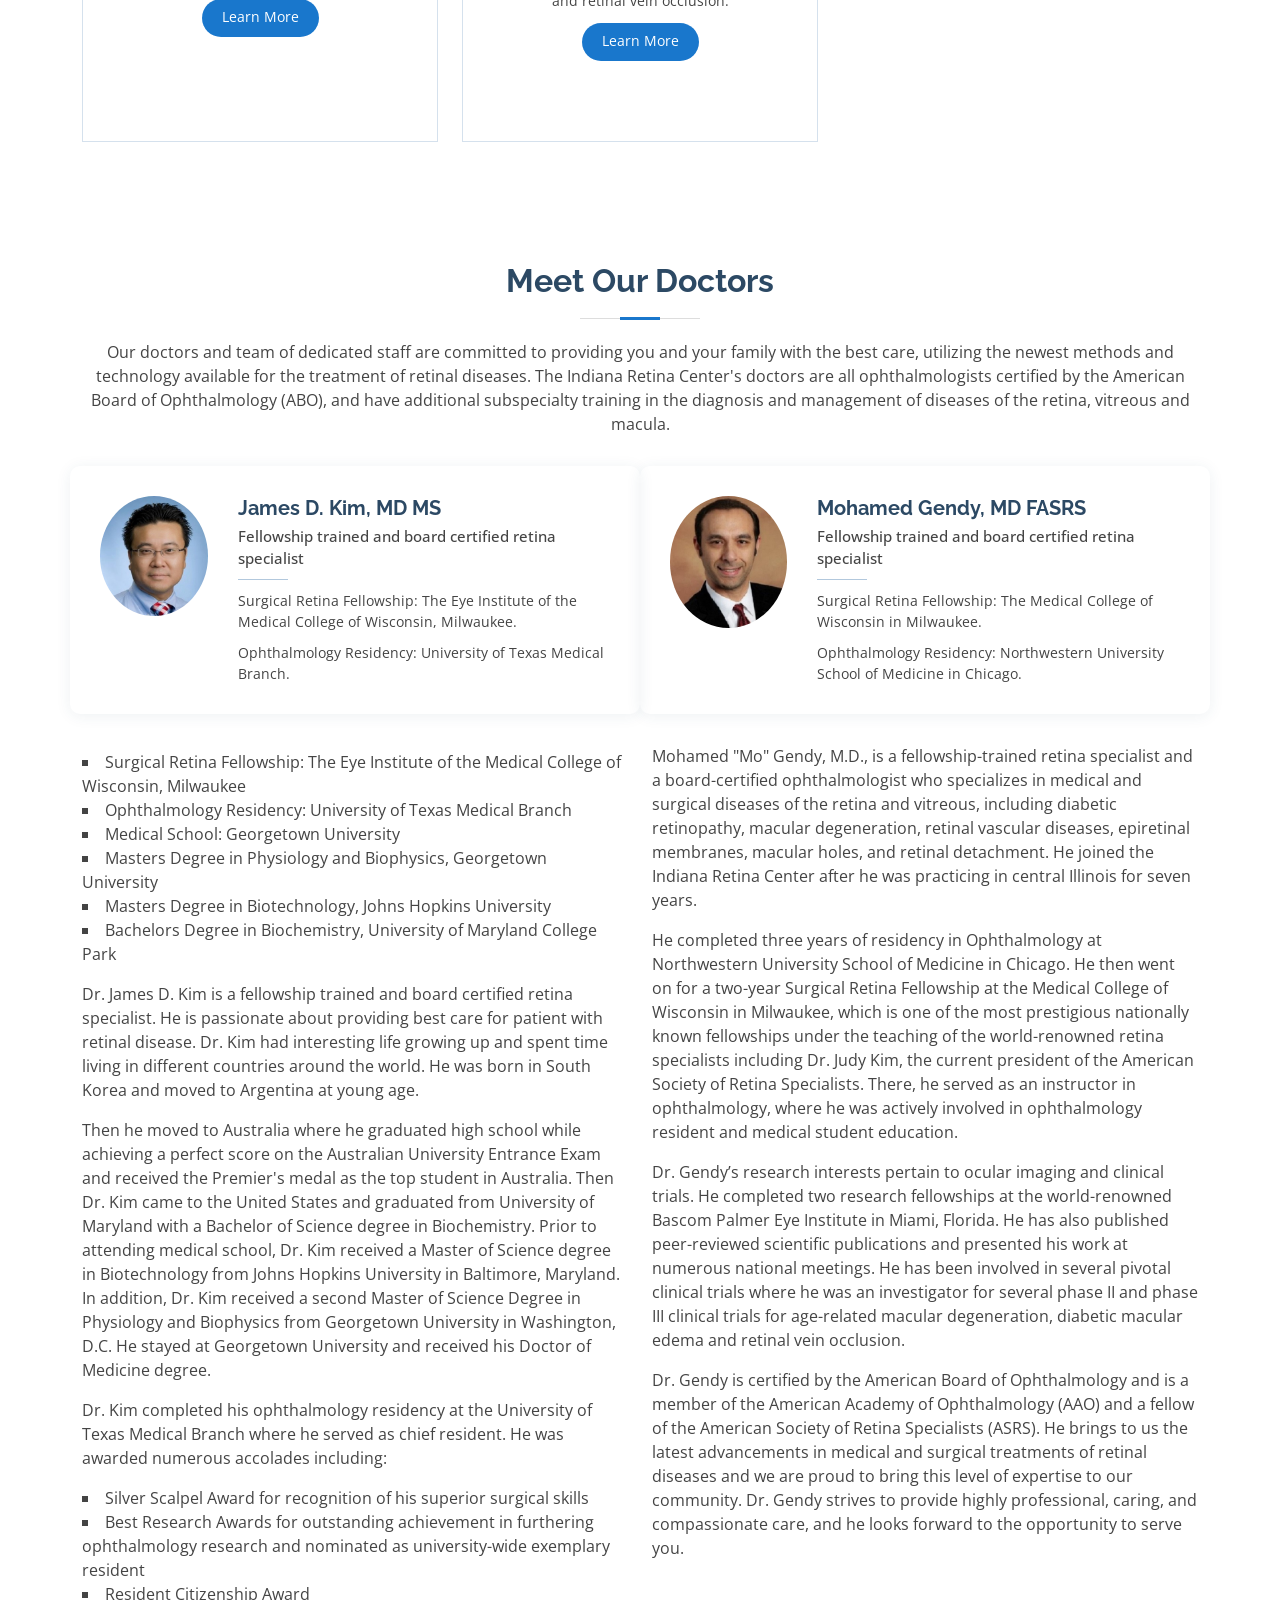
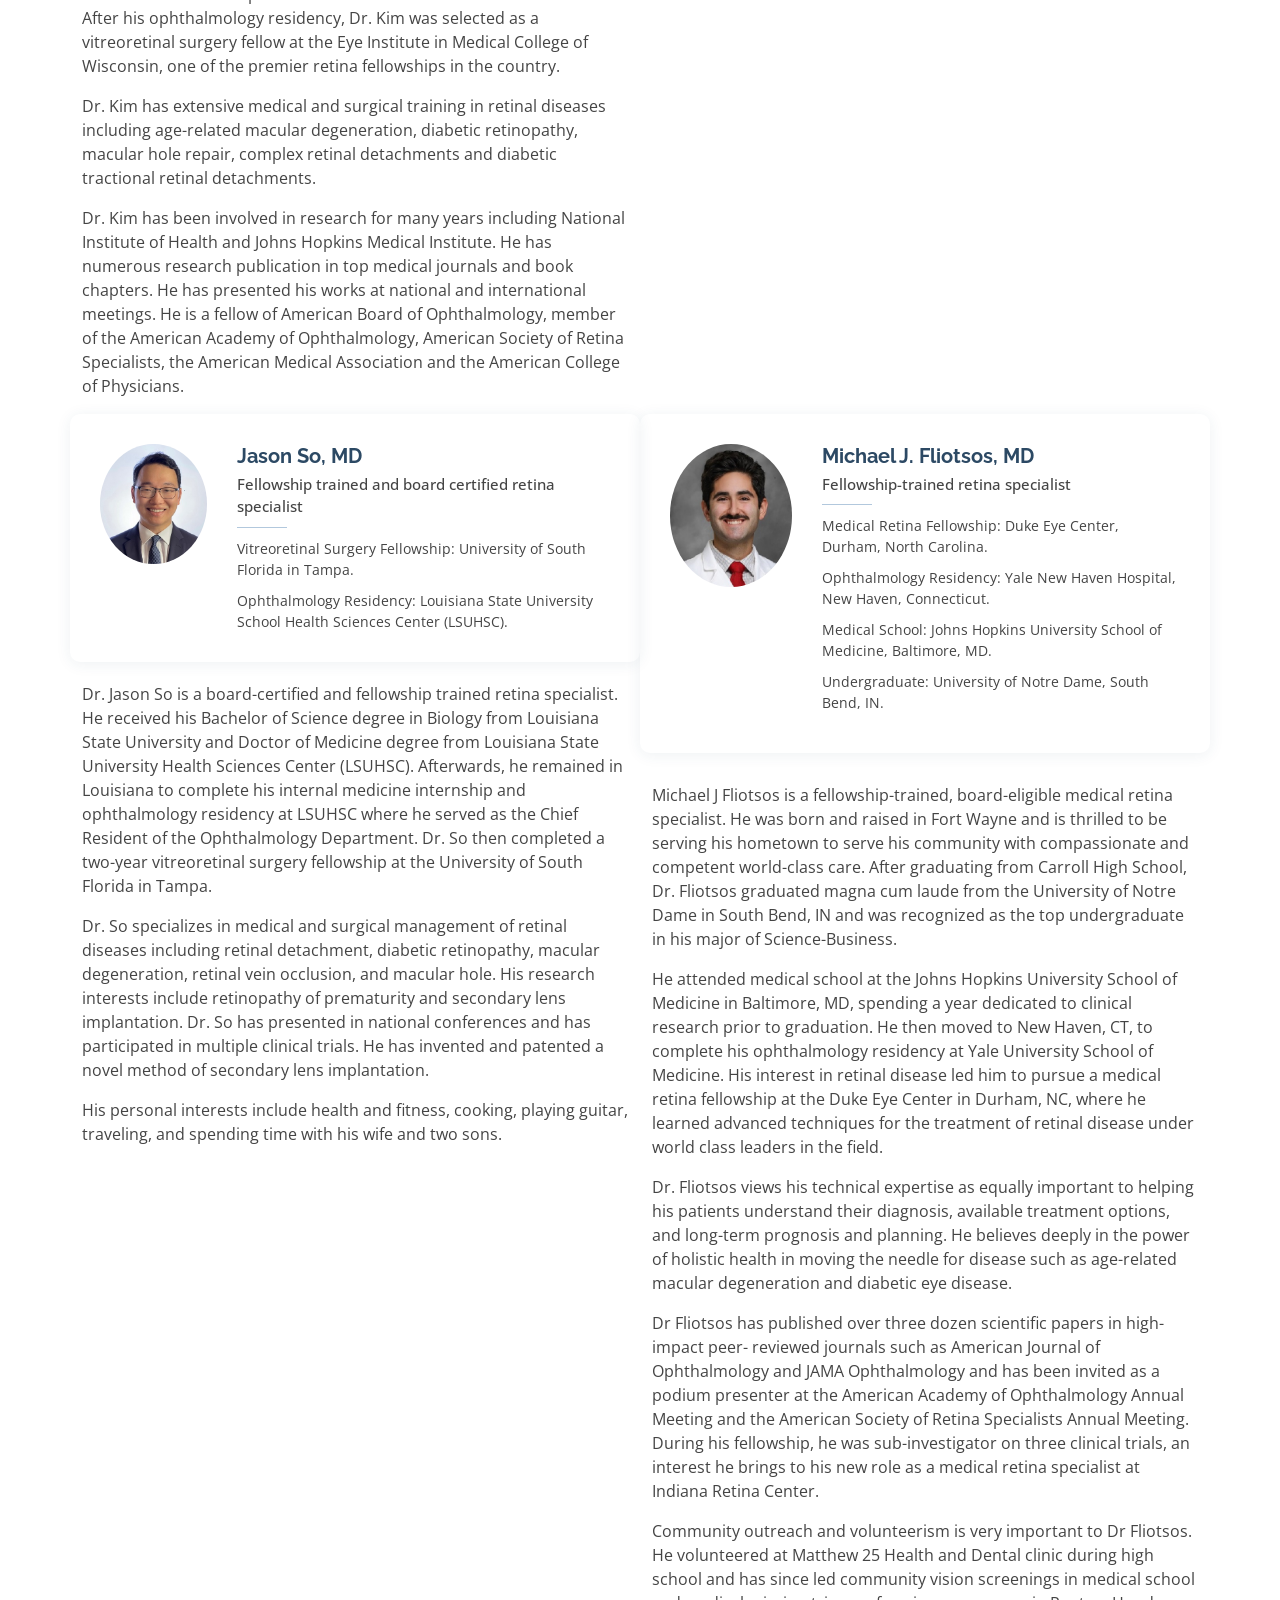
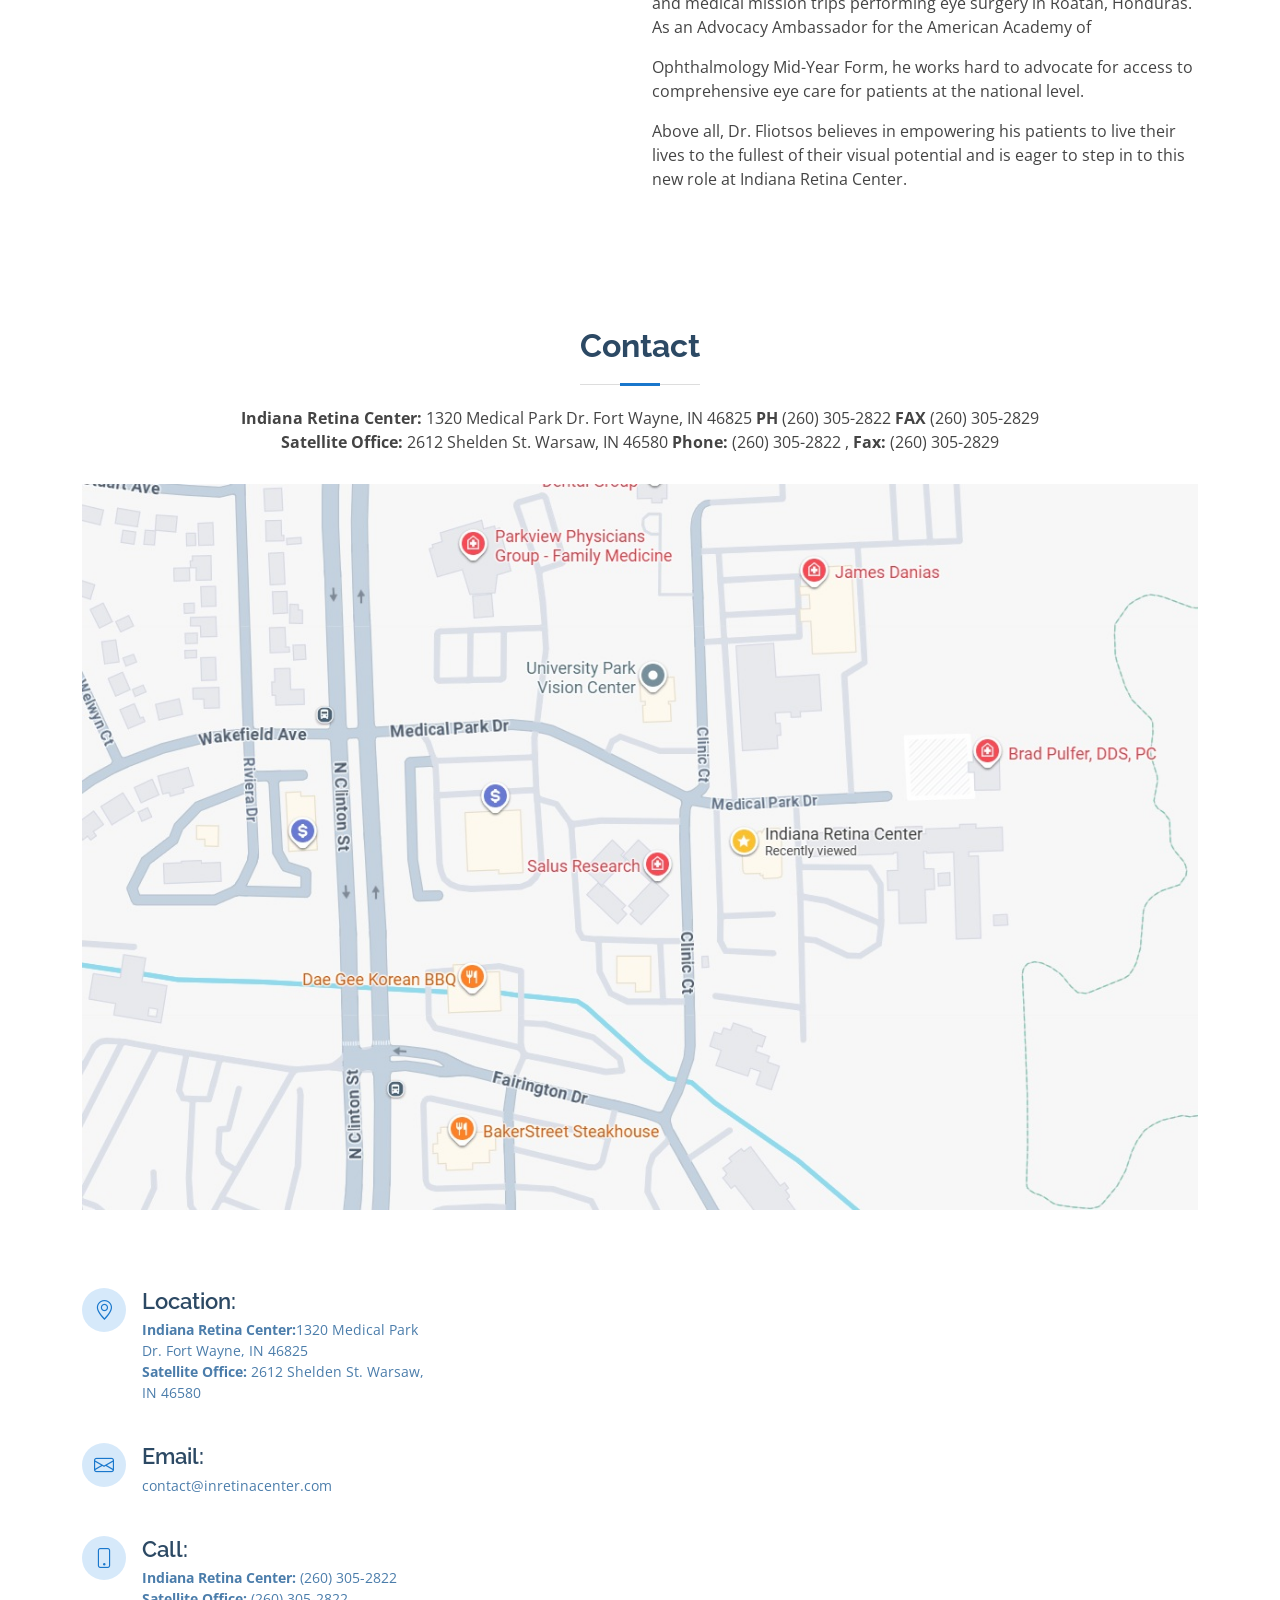
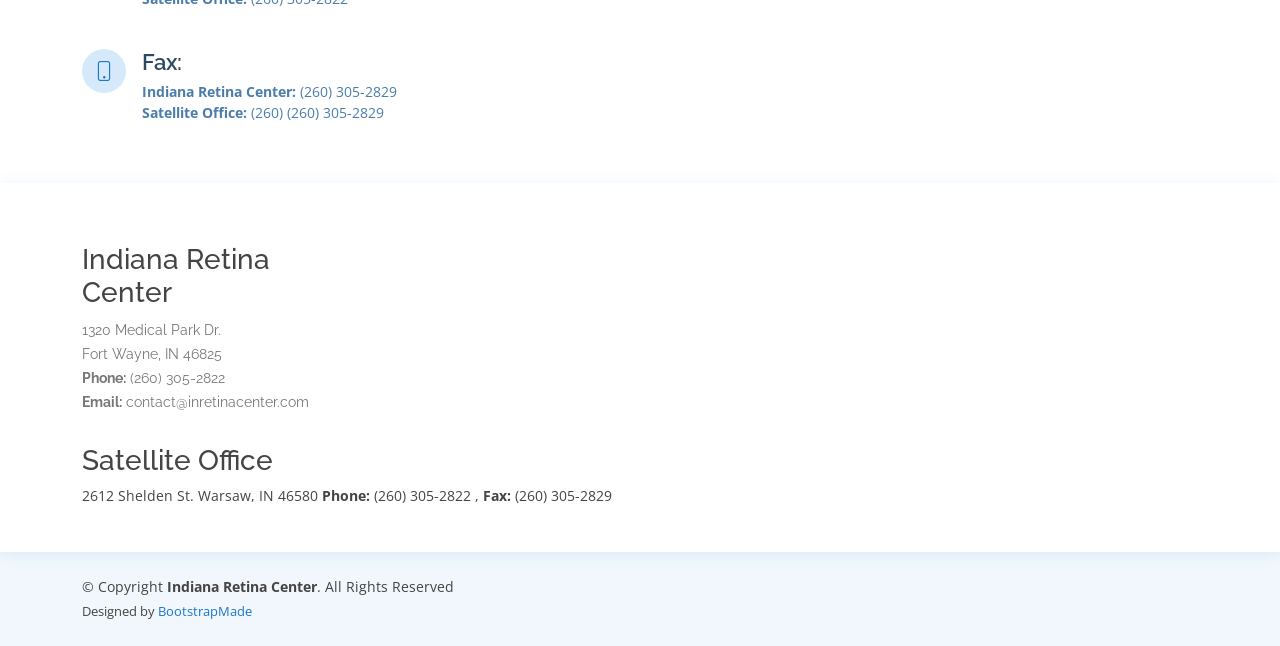
==== commit 9f89afdb: "new forms page" ====
--- a/index.html
+++ b/index.html
@@ -65,6 +65,7 @@
           <li><a class="nav-link scrollto" href="#doctors">Doctors</a></li>
           <li><a class="nav-link scrollto" href="/privacy.html">Privacy Policy</a></li>
           <li><a class="nav-link scrollto" href="/sms.html">SMS Terms and Conditions</a></li>
+          <li><a class="nav-link scrollto" href="/forms.html">Forms</a></li>
           <li><a class="nav-link scrollto" href="#contact">Contact</a></li>
           <li><a class="nav-link scrollto" href="/payment.html">    
             <button class="payment-btn" onclick="this.classList.toggle('is-loading')">
@@ -570,7 +571,7 @@
             <div class="row">
               <div class="member d-flex align-items-start"   style="margin-bottom:20px;">
                 <div class="pic"  >
-                  <img src="assets/img/doctors/james_kim.jpg" height="400"  class="img-fluid" alt="">
+                  <img src="assets/img/doctors/james_kim.jpg"     class="img-fluid" alt="">
                 </div>
                 <div class="member-info" >
                   <h4>James D. Kim, MD MS</h4>
@@ -633,7 +634,7 @@
           <div class="col-lg-6 mt-4 mt-lg-0">
             <div class="row">
             <div class="member d-flex align-items-start"   style="margin-bottom:30px;">
-              <div class="pic"><img src="assets/img/doctors/mohamed_gendy.jpg" height="400"  class="img-fluid" alt=""></div>
+              <div class="pic"><img src="assets/img/doctors/mohamed_gendy.jpg"     class="img-fluid" alt=""></div>
               <div class="member-info"   >
                 <h4>Mohamed Gendy, MD FASRS</h4>
                 <span>Fellowship trained and board certified retina specialist</span>
@@ -690,7 +691,7 @@
             <div class="row">
               <div class="member d-flex align-items-start"   style="margin-bottom:20px;">
                 <div class="pic"  >
-                  <img src="assets/img/doctors/jason_so.jpg" height="400"  class="img-fluid" alt="">
+                  <img src="assets/img/doctors/jason_so.jpg"     class="img-fluid" alt="">
                 </div>
                 <div class="member-info" >
 
@@ -725,7 +726,7 @@
   <div class="row">
     <div class="member d-flex align-items-start"   style="margin-bottom:30px;">
       <div class="pic"  >
-        <img src="assets/img/doctors/MichaelFliotsos.jpg" height="400" class="img-fluid" alt="">
+        <img src="assets/img/doctors/MichaelFliotsos.jpg"    class="img-fluid" alt="">
 
         
       </div>
@@ -739,18 +740,18 @@
 </h4>
         <span>Fellowship-trained retina specialist</span>
         
-        <p> Medical Retina Fellowship: Duke Eye Center, Durham, North Carolina
+        <p> Medical Retina Fellowship: Duke Eye Center, Durham, North Carolina.
 </p>
 
 <p>
 
-Ophthalmology Residency: Yale New Haven Hospital, New Haven, Connecticut
+Ophthalmology Residency: Yale New Haven Hospital, New Haven, Connecticut.
 </p>
 <p>
 
-Medical School: Johns Hopkins University School of Medicine, Baltimore, MD </p>
+Medical School: Johns Hopkins University School of Medicine, Baltimore, MD. </p>
 <p>
-Undergraduate: University of Notre Dame, South Bend, IN</p>
+Undergraduate: University of Notre Dame, South Bend, IN.</p>
 </p>
 
        
